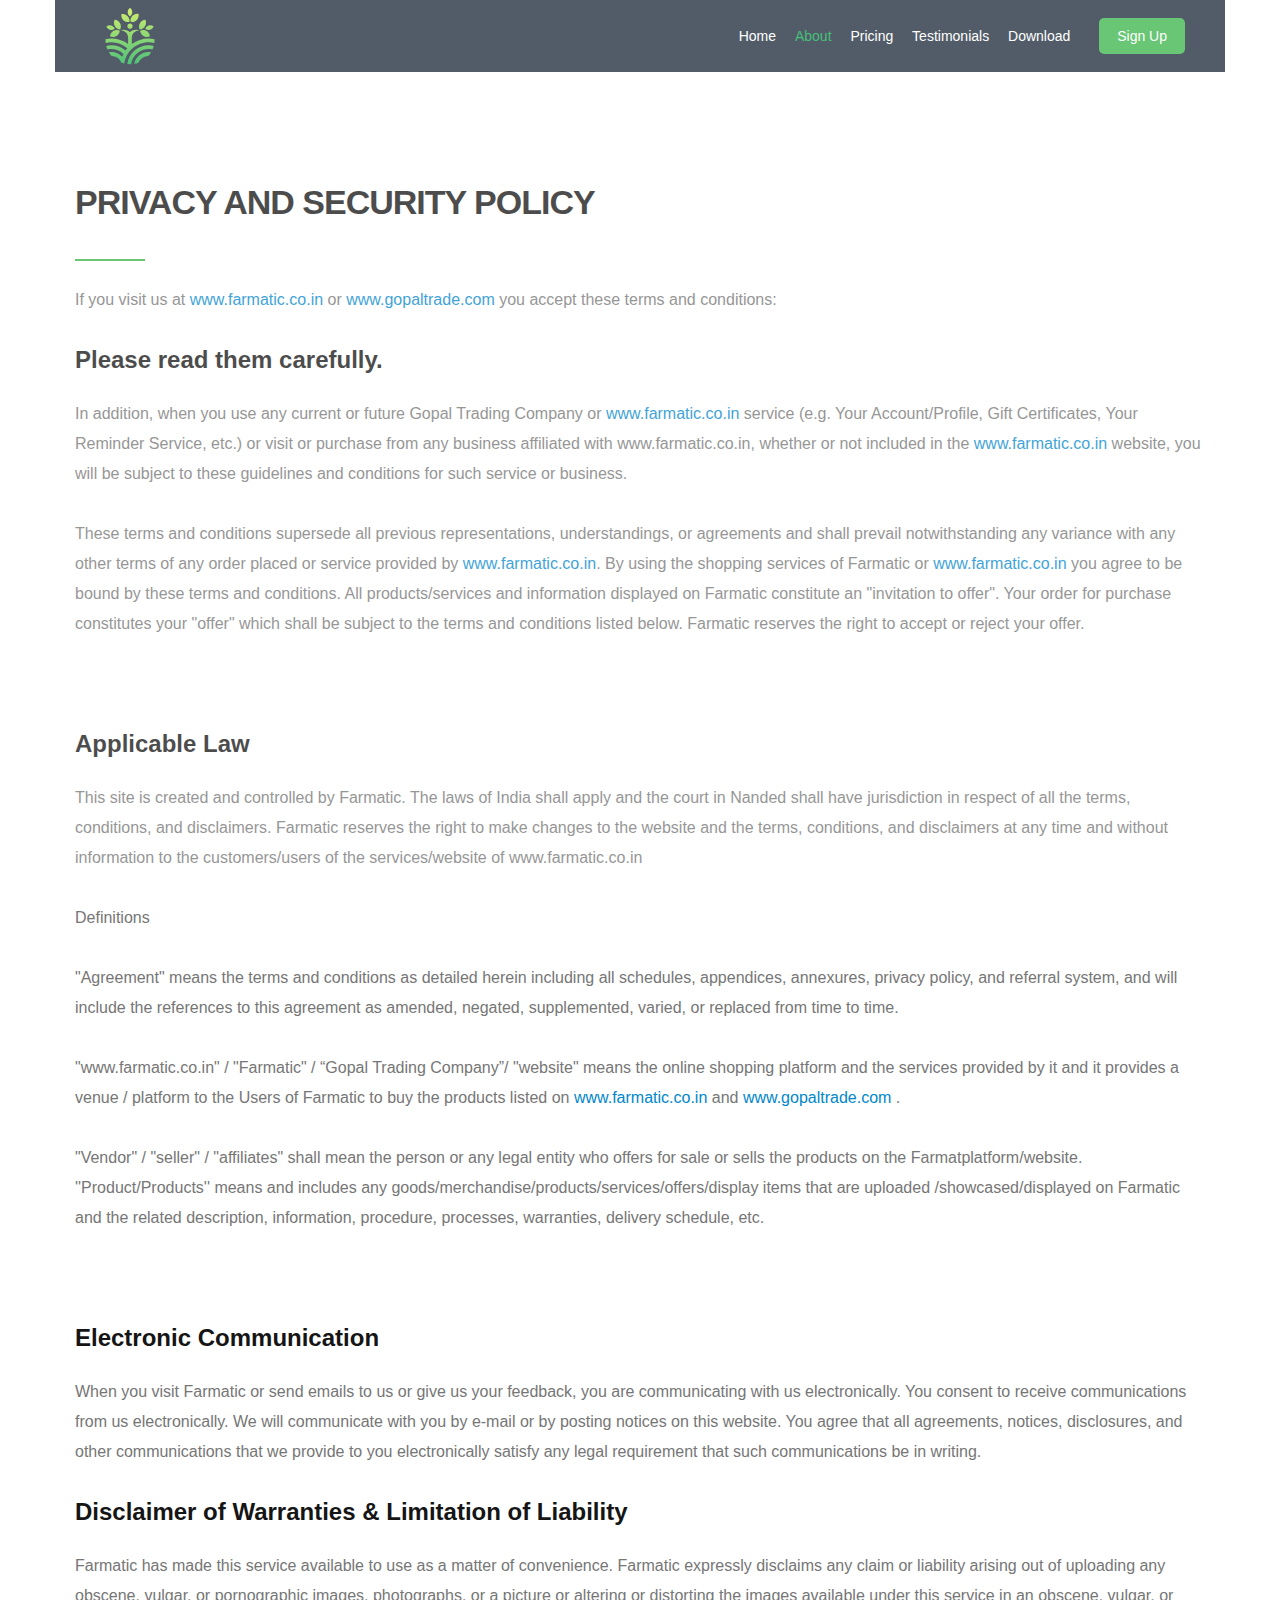
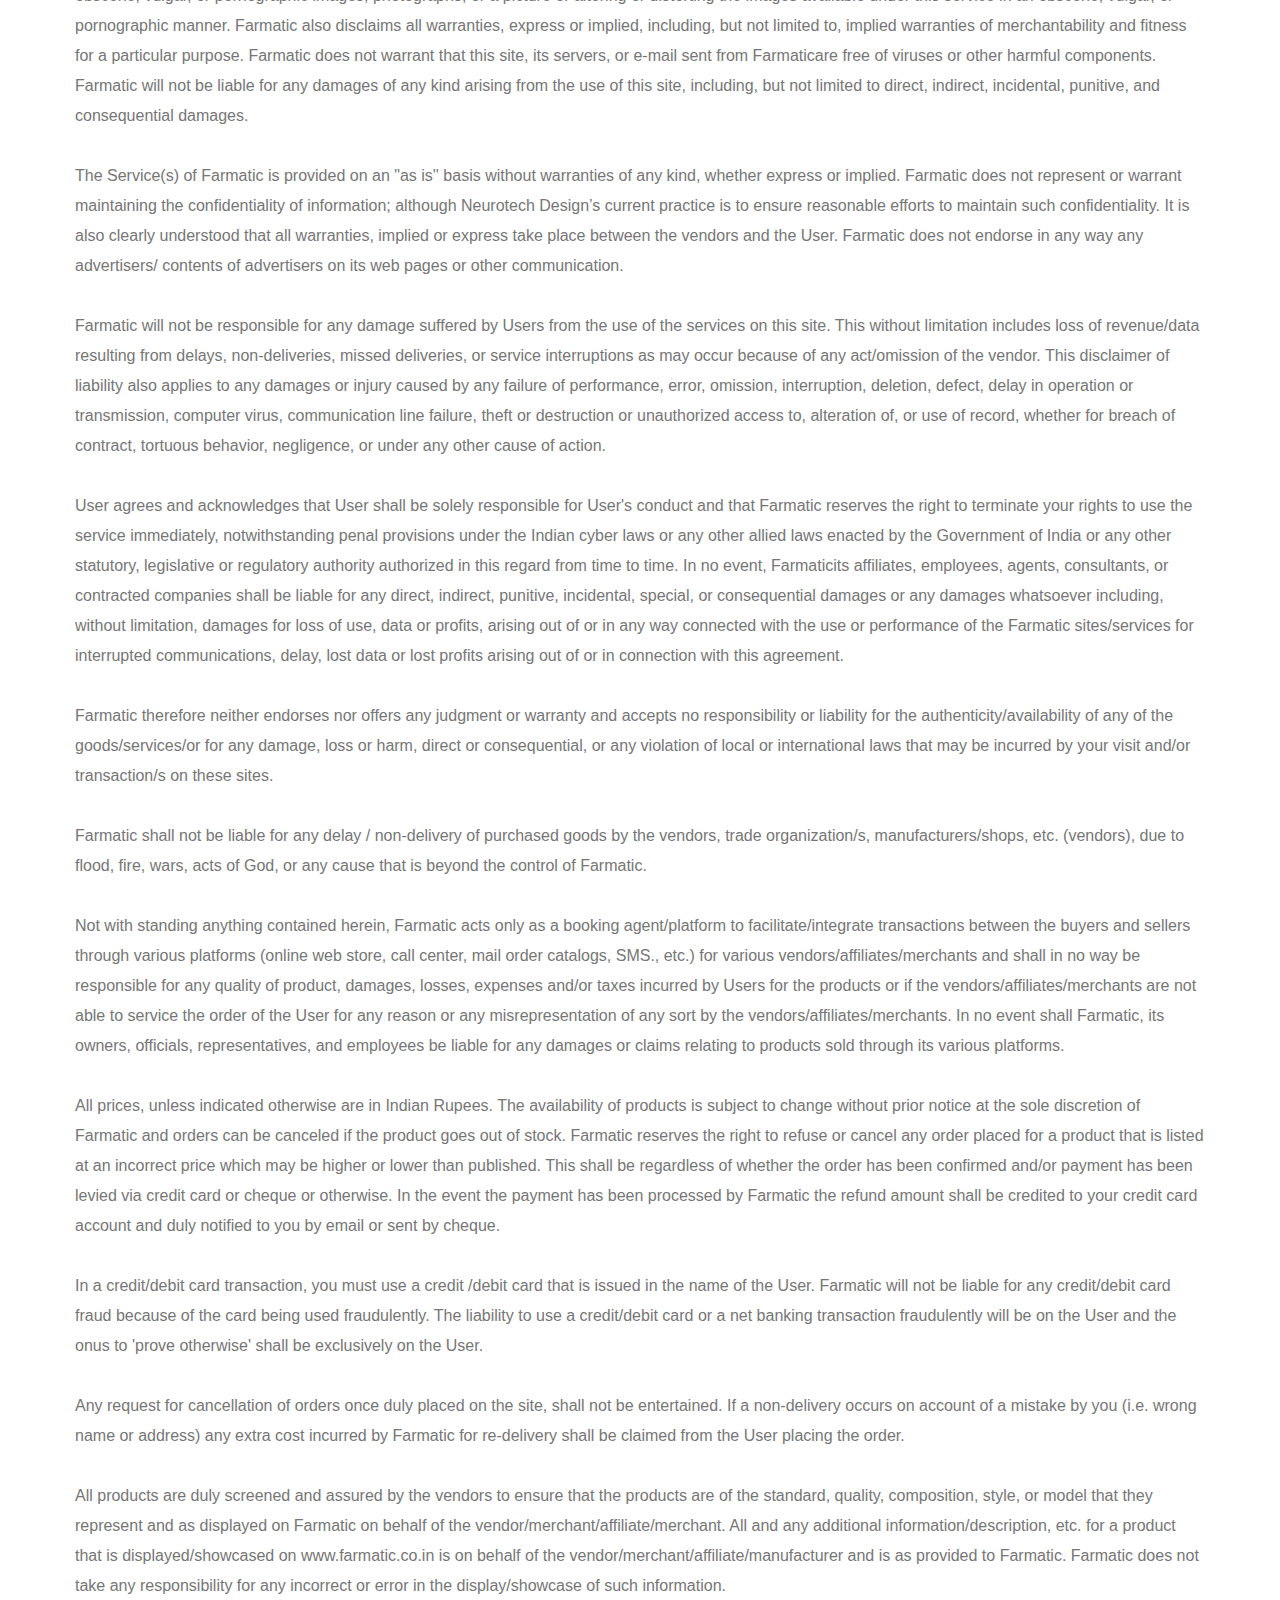
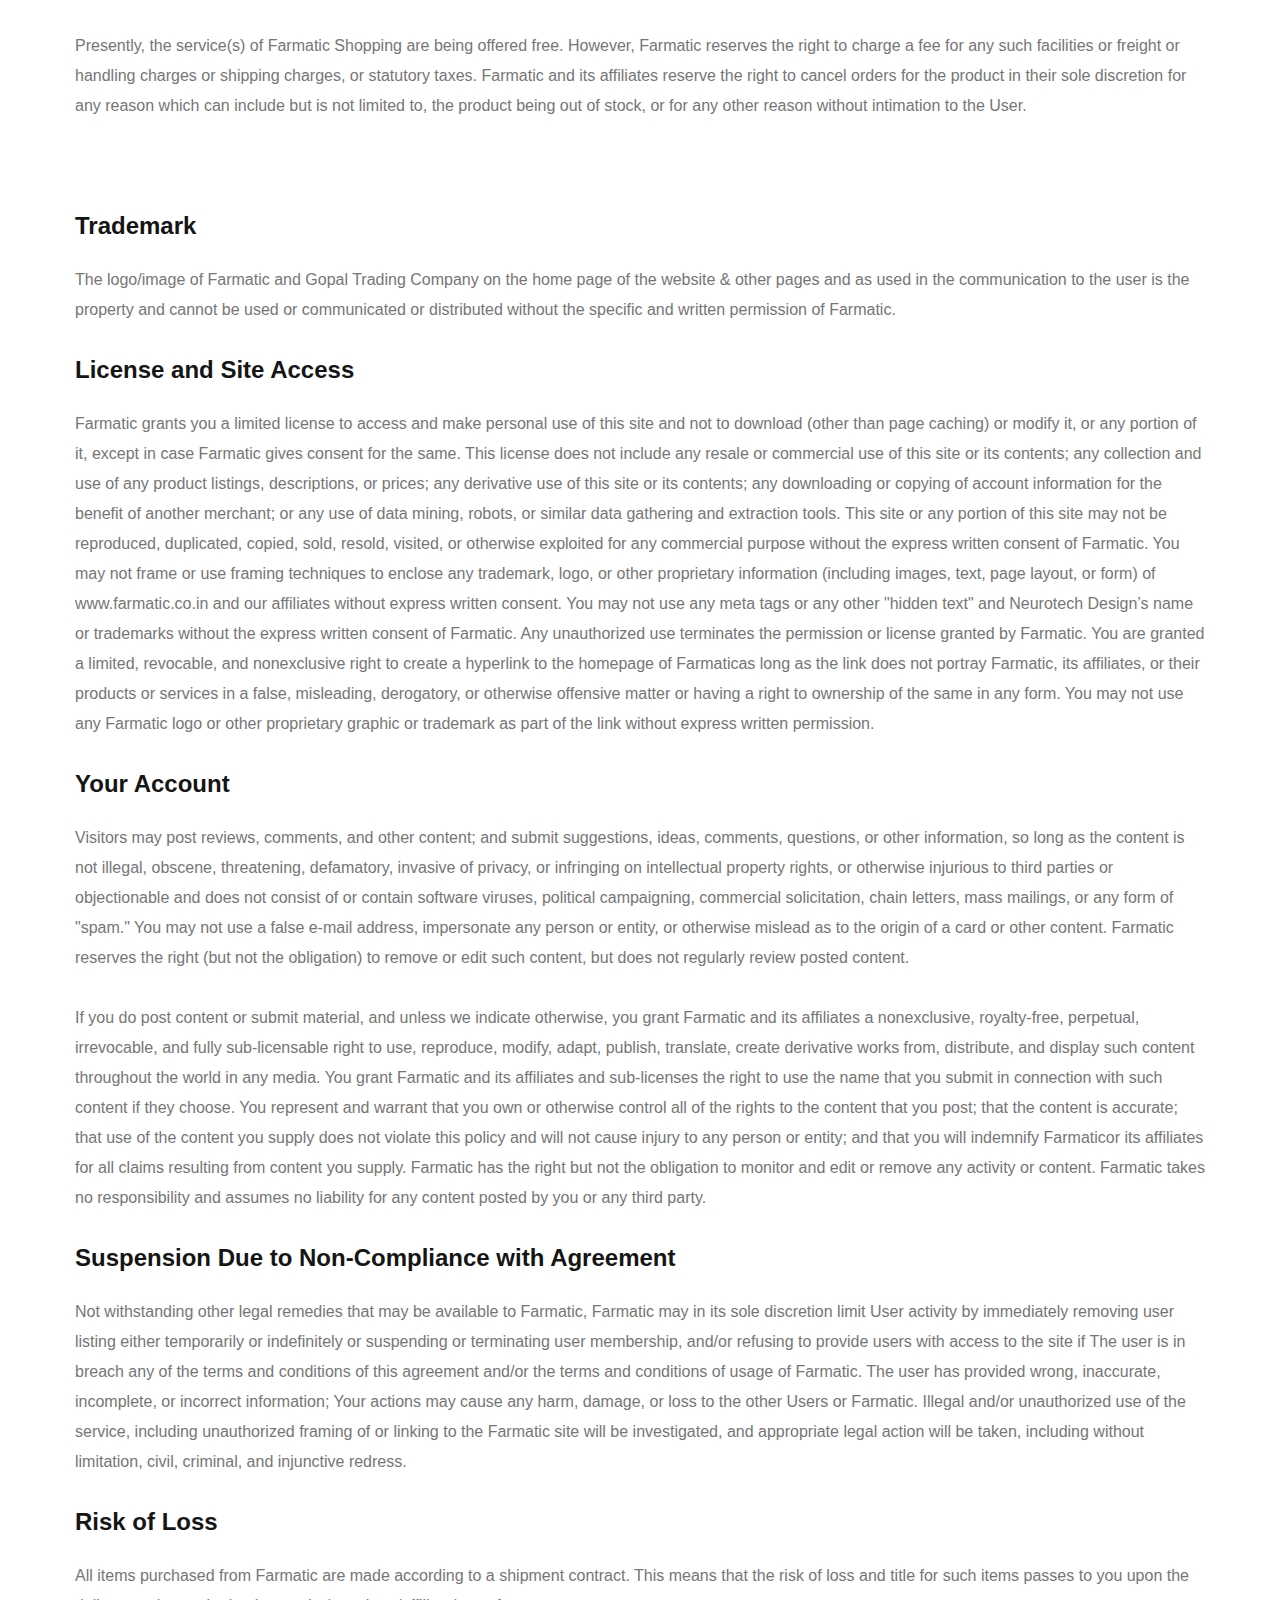
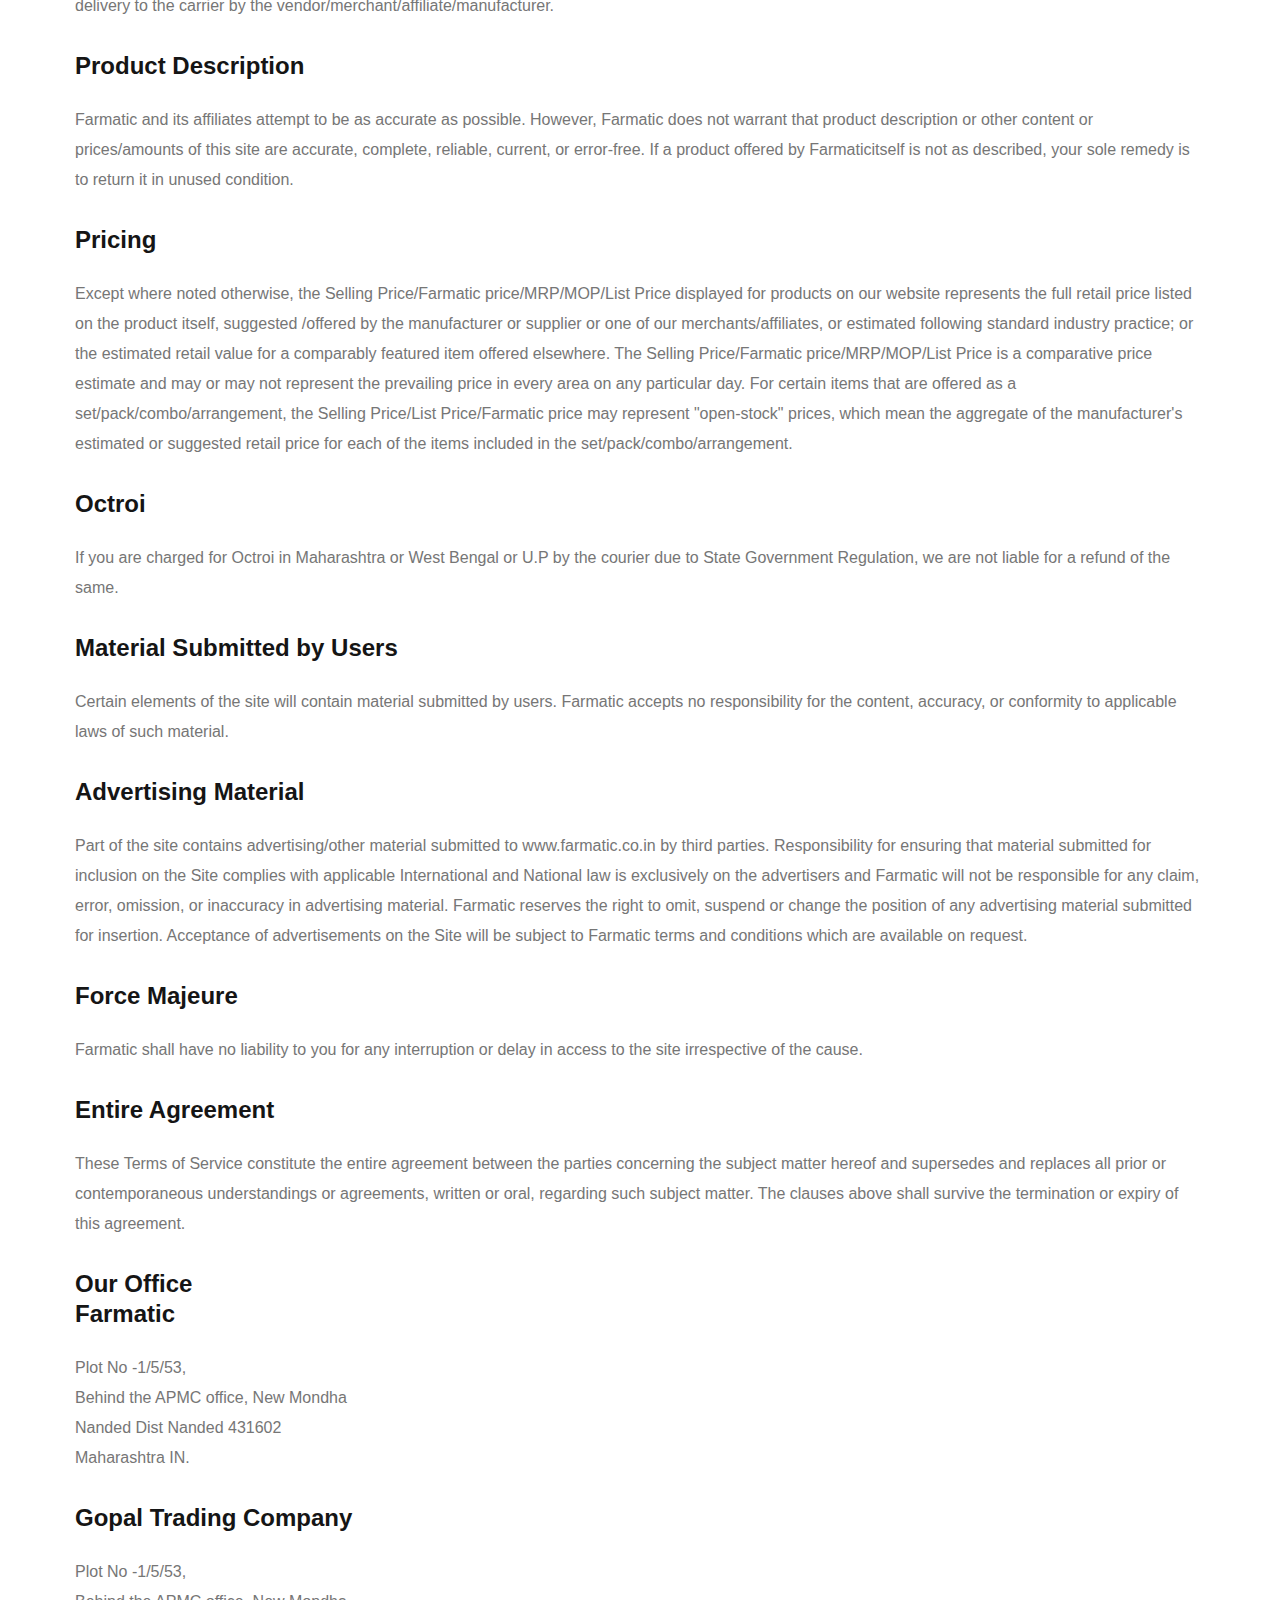
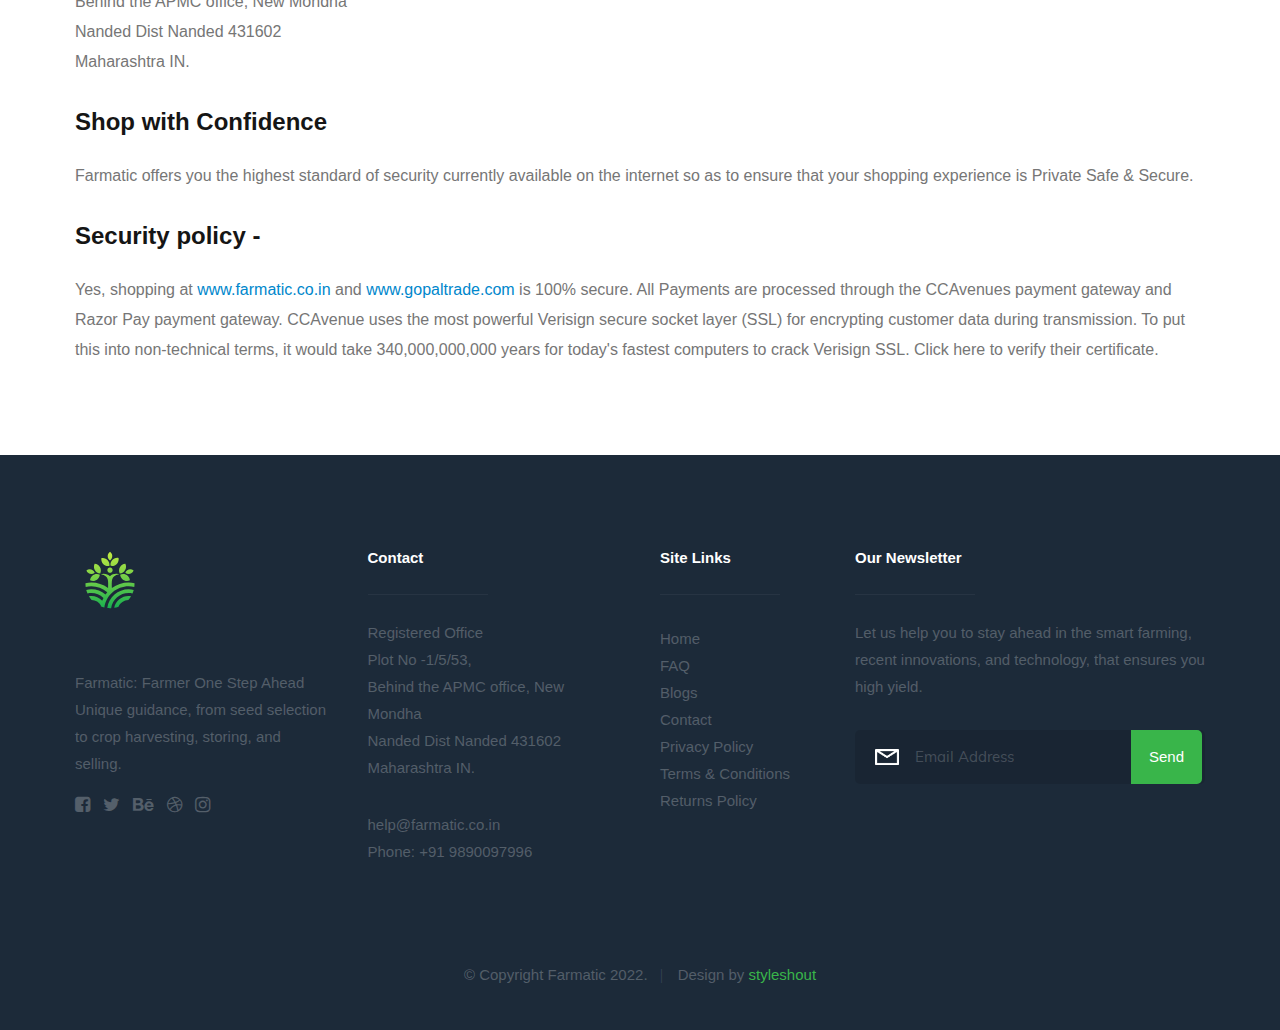
==== privacy-policy.html @ d96f237d "Add files via upload" ====
<!DOCTYPE html>
<!--[if lt IE 9 ]><html class="no-js oldie" lang="en"> <![endif]-->
<!--[if IE 9 ]><html class="no-js oldie ie9" lang="en"> <![endif]-->
<!--[if (gte IE 9)|!(IE)]><!-->
<html class="no-js" lang="en">
<!--<![endif]-->

<head>

    <!--- basic page needs
   ================================================== -->
    <meta charset="utf-8">
    <title>Farmatic</title>
    <meta name="description" content="">
    <meta name="author" content="">

    <!-- mobile specific metas
   ================================================== -->
    <meta name="viewport" content="width=device-width, initial-scale=1">

    <!-- CSS
   ================================================== -->
    <link rel="stylesheet" href="css/base.css">
    <link rel="stylesheet" href="css/vendor.css">
    <link rel="stylesheet" href="css/main.css">

    <!-- script
   ================================================== -->
    <script src="js/modernizr.js"></script>
    <script src="js/pace.min.js"></script>

    <!-- favicons
	================================================== -->
    <link rel="shortcut icon" href="favicon.ico" type="image/x-icon">
    <link rel="icon" href="favicon.ico" type="image/x-icon">

</head>

<body id="top">

    <!-- header 
   ================================================== -->
   <header id="header" class="row">   

   		<div class="header-logo">
	        <a href="index.html">Dazzle</a>
	    </div>

	   	<nav id="header-nav-wrap">
			<ul class="header-main-nav">
				<li class="current"><a class="smoothscroll"  href="#home" title="home">Home</a></li>
                <li><a class="smoothscroll"  href="#about" title="about">About</a></li>
				<li><a class="smoothscroll"  href="#pricing" title="pricing">Pricing</a></li>
				<li><a class="smoothscroll"  href="#testimonials" title="testimonials">Testimonials</a></li>
				<li><a class="smoothscroll"  href="#download" title="download">Download</a></li>	
			</ul>

            <a href="#" title="sign-up" class="button button-primary cta">Sign Up</a>
		</nav>

		<a class="header-menu-toggle" href="#"><span>Menu</span></a>    	
   	
   </header> <!-- /header -->

    <!-- Privacy Policy ================================================== -->

<section id="about">
    <div class="row">
            <div class="col-full">
                <h1 class="intro-header"  data-aos="fade-up">PRIVACY AND SECURITY POLICY</h1>

                <p> <!-- change font size here-->
                    If you visit us at <a href="www.farmatic.co.in">www.farmatic.co.in</a> or <a href="www.gopaltrade.com">www.gopaltrade.com</a> you accept these terms and conditions:
                </p>


                <h2 style="font-weight:bold;">Please read them carefully.</h2>
        <p>In addition, when you use any current or future Gopal Trading Company or <a href="www.farmatic.co.in">www.farmatic.co.in </a> service (e.g. Your Account/Profile, Gift Certificates, Your Reminder Service, etc.) or visit or purchase from any business affiliated with www.farmatic.co.in, whether or not included in the <a href="www.farmatic.co.in">www.farmatic.co.in</a> website, you will be subject to these guidelines and conditions for such service or business. <br><br>

            These terms and conditions supersede all previous representations, understandings, or agreements and shall prevail notwithstanding any variance with any other terms of any order placed or service provided by <a href="www.farmatic.co.in">www.farmatic.co.in</a>. By using the shopping services of Farmatic or <a href="www.farmatic.co.in">www.farmatic.co.in</a> you agree to be bound by these terms and conditions. All products/services and information displayed on Farmatic constitute an "invitation to offer". Your order for purchase constitutes your "offer" which shall be subject to the terms and conditions listed below. Farmatic reserves the right to accept or reject your offer.</p>
        <br><br>
        <h2 style="font-weight:bold;">Applicable Law
        </h2>
        <p>This site is created and controlled by Farmatic. The laws of India shall apply and the court in Nanded shall have jurisdiction in respect of all the terms, conditions, and disclaimers. Farmatic reserves the right to make changes to the website and the terms, conditions, and disclaimers at any time and without information to the customers/users of the services/website of www.farmatic.co.in <br><br>

            Definitions <br><br>

            "Agreement" means the terms and conditions as detailed herein including all schedules, appendices, annexures, privacy policy, and referral system, and will include the references to this agreement as amended, negated, supplemented, varied, or replaced from time to time.<br><br>

            "www.farmatic.co.in" / "Farmatic" / “Gopal Trading Company”/ "website" means the online shopping platform and the services provided by it and it provides a venue / platform to the Users of Farmatic to buy the products listed on <a href="www.farmatic.co.in">www.farmatic.co.in</a> and <a href="www.gopaltrade.com">www.gopaltrade.com</a> .<br><br>

            "Vendor" / "seller" / "affiliates" shall mean the person or any legal entity who offers for sale or sells the products on the Farmatplatform/website. ''Product/Products'' means and includes any goods/merchandise/products/services/offers/display items that are uploaded /showcased/displayed on Farmatic and the related description, information, procedure, processes, warranties, delivery schedule, etc.
        </p><br><br>
        <h2 style="font-weight:bold;">Electronic Communication 
        </h2>
        <p>When you visit Farmatic or send emails to us or give us your feedback, you are communicating with us electronically. You consent to receive communications from us electronically. We will communicate with you by e-mail or by posting notices on this website. You agree that all agreements, notices, disclosures, and other communications that we provide to you electronically satisfy any legal requirement that such communications be in writing.</p>
        <h2 style="font-weight:bold;">Disclaimer of Warranties &amp; Limitation of Liability
        </h2>
        <p>Farmatic has made this service available to use as a matter of convenience. Farmatic expressly disclaims any claim or liability arising out of uploading any obscene, vulgar, or pornographic images, photographs, or a picture or altering or distorting the images available under this service in an obscene, vulgar, or pornographic manner. Farmatic also disclaims all warranties, express or implied, including, but not limited to, implied warranties of merchantability and fitness for a particular purpose. Farmatic does not warrant that this site, its servers, or e-mail sent from Farmaticare free of viruses or other harmful components. Farmatic will not be liable for any damages of any kind arising from the use of this site, including, but not limited to direct, indirect, incidental, punitive, and consequential damages.<br><br>

            The Service(s) of Farmatic is provided on an "as is'' basis without warranties of any kind, whether express or implied. Farmatic does not represent or warrant maintaining the confidentiality of information; although Neurotech Design’s current practice is to ensure reasonable efforts to maintain such confidentiality. It is also clearly understood that all warranties, implied or express take place between the vendors and the User. Farmatic does not endorse in any way any advertisers/ contents of advertisers on its web pages or other communication.<br><br>

            Farmatic will not be responsible for any damage suffered by Users from the use of the services on this site. This without limitation includes loss of revenue/data resulting from delays, non-deliveries, missed deliveries, or service interruptions as may occur because of any act/omission of the vendor. This disclaimer of liability also applies to any damages or injury caused by any failure of performance, error, omission, interruption, deletion, defect, delay in operation or transmission, computer virus, communication line failure, theft or destruction or unauthorized access to, alteration of, or use of record, whether for breach of contract, tortuous behavior, negligence, or under any other cause of action.<br><br>

            User agrees and acknowledges that User shall be solely responsible for User's conduct and that Farmatic reserves the right to terminate your rights to use the service immediately, notwithstanding penal provisions under the Indian cyber laws or any other allied laws enacted by the Government of India or any other statutory, legislative or regulatory authority authorized in this regard from time to time. In no event, Farmaticits affiliates, employees, agents, consultants, or contracted companies shall be liable for any direct, indirect, punitive, incidental, special, or consequential damages or any damages whatsoever including, without limitation, damages for loss of use, data or profits, arising out of or in any way connected with the use or performance of the Farmatic sites/services for interrupted communications, delay, lost data or lost profits arising out of or in connection with this agreement.<br><br>

            Farmatic therefore neither endorses nor offers any judgment or warranty and accepts no responsibility or liability for the authenticity/availability of any of the goods/services/or for any damage, loss or harm, direct or consequential, or any violation of local or international laws that may be incurred by your visit and/or transaction/s on these sites.<br><br>

            Farmatic shall not be liable for any delay / non-delivery of purchased goods by the vendors, trade organization/s, manufacturers/shops, etc. (vendors), due to flood, fire, wars, acts of God, or any cause that is beyond the control of Farmatic.<br><br>

            Not with standing anything contained herein, Farmatic acts only as a booking agent/platform to facilitate/integrate transactions between the buyers and sellers through various platforms (online web store, call center, mail order catalogs, SMS., etc.) for various vendors/affiliates/merchants and shall in no way be responsible for any quality of product, damages, losses, expenses and/or taxes incurred by Users for the products or if the vendors/affiliates/merchants are not able to service the order of the User for any reason or any misrepresentation of any sort by the vendors/affiliates/merchants. In no event shall Farmatic, its owners, officials, representatives, and employees be liable for any damages or claims relating to products sold through its various platforms.<br><br>

            All prices, unless indicated otherwise are in Indian Rupees. The availability of products is subject to change without prior notice at the sole discretion of Farmatic and orders can be canceled if the product goes out of stock. Farmatic reserves the right to refuse or cancel any order placed for a product that is listed at an incorrect price which may be higher or lower than published. This shall be regardless of whether the order has been confirmed and/or payment has been levied via credit card or cheque or otherwise. In the event the payment has been processed by Farmatic the refund amount shall be credited to your credit card account and duly notified to you by email or sent by cheque.<br><br>

            In a credit/debit card transaction, you must use a credit /debit card that is issued in the name of the User. Farmatic will not be liable for any credit/debit card fraud because of the card being used fraudulently. The liability to use a credit/debit card or a net banking transaction fraudulently will be on the User and the onus to 'prove otherwise' shall be exclusively on the User.<br><br>

            Any request for cancellation of orders once duly placed on the site, shall not be entertained. If a non-delivery occurs on account of a mistake by you (i.e. wrong name or address) any extra cost incurred by Farmatic for re-delivery shall be claimed from the User placing the order.
            <br><br>

            All products are duly screened and assured by the vendors to ensure that the products are of the standard, quality, composition, style, or model that they represent and as displayed on Farmatic on behalf of the vendor/merchant/affiliate/merchant. All and any additional information/description, etc. for a product that is displayed/showcased on www.farmatic.co.in is on behalf of the vendor/merchant/affiliate/manufacturer and is as provided to Farmatic. Farmatic does not take any responsibility for any incorrect or error in the display/showcase of such information.<br><br>

            Presently, the service(s) of Farmatic Shopping are being offered free. However, Farmatic reserves the right to charge a fee for any such facilities or freight or handling charges or shipping charges, or statutory taxes. Farmatic and its affiliates reserve the right to cancel orders for the product in their sole discretion for any reason which can include but is not limited to, the product being out of stock, or for any other reason without intimation to the User.
        </p><br><br>
        <h2 style="font-weight:bold;">Trademark
        </h2>
        <p>The logo/image of Farmatic and Gopal Trading Company on the home page of the website & other pages and as used in the communication to the user is the property and cannot be used or communicated or distributed without the specific and written permission of Farmatic.</p>
        <h2 style="font-weight:bold;">License and Site Access
        </h2>
        <p>Farmatic grants you a limited license to access and make personal use of this site and not to download (other than page caching) or modify it, or any portion of it, except in case Farmatic gives consent for the same. This license does not include any resale or commercial use of this site or its contents; any collection and use of any product listings, descriptions, or prices; any derivative use of this site or its contents; any downloading or copying of account information for the benefit of another merchant; or any use of data mining, robots, or similar data gathering and extraction tools. This site or any portion of this site may not be reproduced, duplicated, copied, sold, resold, visited, or otherwise exploited for any commercial purpose without the express written consent of Farmatic. You may not frame or use framing techniques to enclose any trademark, logo, or other proprietary information (including images, text, page layout, or form) of www.farmatic.co.in and our affiliates without express written consent. You may not use any meta tags or any other "hidden text" and Neurotech Design’s name or trademarks without the express written consent of Farmatic. Any unauthorized use terminates the permission or license granted by Farmatic. You are granted a limited, revocable, and nonexclusive right to create a hyperlink to the homepage of Farmaticas long as the link does not portray Farmatic, its affiliates, or their products or services in a false, misleading, derogatory, or otherwise offensive matter or having a right to ownership of the same in any form. You may not use any Farmatic logo or other proprietary graphic or trademark as part of the link without express written permission.</p>
        <h2 style="font-weight:bold;">Your Account
        </h2>
        <p>Visitors may post reviews, comments, and other content; and submit suggestions, ideas, comments, questions, or other information, so long as the content is not illegal, obscene, threatening, defamatory, invasive of privacy, or infringing on intellectual property rights, or otherwise injurious to third parties or objectionable and does not consist of or contain software viruses, political campaigning, commercial solicitation, chain letters, mass mailings, or any form of "spam." You may not use a false e-mail address, impersonate any person or entity, or otherwise mislead as to the origin of a card or other content. Farmatic reserves the right (but not the obligation) to remove or edit such content, but does not regularly review posted content.<br><br>

            If you do post content or submit material, and unless we indicate otherwise, you grant  Farmatic and its affiliates a nonexclusive, royalty-free, perpetual, irrevocable, and fully sub-licensable right to use, reproduce, modify, adapt, publish, translate, create derivative works from, distribute, and display such content throughout the world in any media. You grant Farmatic and its affiliates and sub-licenses the right to use the name that you submit in connection with such content if they choose. You represent and warrant that you own or otherwise control all of the rights to the content that you post; that the content is accurate; that use of the content you supply does not violate this policy and will not cause injury to any person or entity; and that you will indemnify Farmaticor its affiliates for all claims resulting from content you supply. Farmatic has the right but not the obligation to monitor and edit or remove any activity or content. Farmatic takes no responsibility and assumes no liability for any content posted by you or any third party.
        </p>
        <h2 style="font-weight:bold;">Suspension Due to Non-Compliance with Agreement
        </h2>
        <p>Not withstanding other legal remedies that may be available to Farmatic, Farmatic may in its sole discretion limit User activity by immediately removing user listing either temporarily or indefinitely or suspending or terminating user membership, and/or refusing to provide users with access to the site if The user is in breach any of the terms and conditions of this agreement and/or the terms and conditions of usage of Farmatic. The user has provided wrong, inaccurate, incomplete, or incorrect information; Your actions may cause any harm, damage, or loss to the other Users or Farmatic. Illegal and/or unauthorized use of the service, including unauthorized framing of or linking to the Farmatic site will be investigated, and appropriate legal action will be taken, including without limitation, civil, criminal, and injunctive redress.</p>

        <h2 style="font-weight:bold;">Risk of Loss
        </h2>
        <p>All items purchased from Farmatic are made according to a shipment contract. This means that the risk of loss and title for such items passes to you upon the delivery to the carrier by the vendor/merchant/affiliate/manufacturer.</p>
        <h2 style="font-weight:bold;">Product Description
        </h2>
        <p>Farmatic and its affiliates attempt to be as accurate as possible. However, Farmatic does not warrant that product description or other content or prices/amounts of this site are accurate, complete, reliable, current, or error-free. If a product offered by Farmaticitself is not as described, your sole remedy is to return it in unused condition.</p>
        <h2 style="font-weight:bold;">Pricing
        </h2>
        <p>Except where noted otherwise, the Selling Price/Farmatic price/MRP/MOP/List Price displayed for products on our website represents the full retail price listed on the product itself, suggested /offered by the manufacturer or supplier or one of our merchants/affiliates, or estimated following standard industry practice; or the estimated retail value for a comparably featured item offered elsewhere. The Selling Price/Farmatic price/MRP/MOP/List Price is a comparative price estimate and may or may not represent the prevailing price in every area on any particular day. For certain items that are offered as a set/pack/combo/arrangement, the Selling Price/List Price/Farmatic price may represent "open-stock" prices, which mean the aggregate of the manufacturer's estimated or suggested retail price for each of the items included in the set/pack/combo/arrangement.</p>
        <h2 style="font-weight:bold;">Octroi
        </h2>
        <p>If you are charged for Octroi in Maharashtra or West Bengal or U.P by the courier due to State Government Regulation, we are not liable for a refund of the same.

        </p>
        <h2 style="font-weight:bold;">Material Submitted by Users

        </h2>
        <p>Certain elements of the site will contain material submitted by users. Farmatic accepts no responsibility for the content, accuracy, or conformity to applicable laws of such material.

        </p>
        <h2 style="font-weight:bold;">Advertising Material

        </h2>
        <p>Part of the site contains advertising/other material submitted to www.farmatic.co.in by third parties. Responsibility for ensuring that material submitted for inclusion on the Site complies with applicable International and National law is exclusively on the advertisers and Farmatic will not be responsible for any claim, error, omission, or inaccuracy in advertising material. Farmatic reserves the right to omit, suspend or change the position of any advertising material submitted for insertion. Acceptance of advertisements on the Site will be subject to Farmatic terms and conditions which are available on request.</p>
        <h2 style="font-weight:bold;">Force Majeure
        </h2>
        <p>Farmatic shall have no liability to you for any interruption or delay in access to the site irrespective of the cause.

        </p>
        <h2 style="font-weight:bold;">Entire Agreement

        </h2>
        <p>These Terms of Service constitute the entire agreement between the parties concerning the subject matter hereof and supersedes and replaces all prior or contemporaneous understandings or agreements, written or oral, regarding such subject matter. The clauses above shall survive the termination or expiry of this agreement.

        </p>
        <h2 style="font-weight:bold;">Our Office<br>
            Farmatic</h2>
           <p> Plot No -1/5/53,<br>
            Behind the APMC office, New Mondha <br>
            Nanded Dist Nanded 431602<br>
            Maharashtra IN.<br>
            
</p>
<h2 style="font-weight:bold;">
            Gopal Trading Company</h2>
           <p> Plot No -1/5/53,<br>
            Behind the APMC office, New Mondha <br>
            Nanded Dist Nanded 431602<br>
            Maharashtra IN.<br>
            
</p>
        
        <h2 style="font-weight:bold;">Shop with Confidence </h2>
        <p> Farmatic offers you the highest standard of security currently available on the internet so as to
            ensure that your shopping experience is Private Safe &amp; Secure.</p>
        <h2 style="font-weight:bold;">Security policy -</h2>
        <p>Yes, shopping at <a href="www.farmatic.co.in">www.farmatic.co.in</a> and <a href="www.gopaltrade.com">www.gopaltrade.com</a> is 100% secure. All Payments are processed through the CCAvenues payment gateway and Razor Pay payment gateway.  CCAvenue uses the most powerful Verisign secure socket layer (SSL) for encrypting customer data during transmission. To put this into non-technical terms, it would take 340,000,000,000 years for today's fastest computers to crack Verisign SSL. Click here to verify their certificate.
        </p>

<br><br>
            </div>
        </div>
    </section>
   




    <!-- footer
    ================================================== -->
    <footer>

        <div class="footer-main">
            <div class="row">  

                <div class="col-three md-1-3 tab-full footer-info">            

                    <div class="footer-logo"></div>

                    <p>
                    Farmatic: Farmer One Step Ahead Unique guidance, from seed selection to crop harvesting, storing, and selling.

                    </p>

                    <ul class="footer-social-list">
                        <li>
                            <a href="#"><i class="fa fa-facebook-square"></i></a>
                        </li>
                        <li>
                            <a href="#"><i class="fa fa-twitter"></i></a>
                        </li>
                        <li>
                            <a href="#"><i class="fa fa-behance"></i></a>
                        </li>
                        <li>
                            <a href="#"><i class="fa fa-dribbble"></i></a>
                        </li>
                        <li>
                            <a href="#"><i class="fa fa-instagram"></i></a>
                        </li>
                    </ul>
                    
                    
                </div> <!-- end footer-info -->

                <div class="col-three md-1-3 tab-1-2 mob-full footer-contact">

                    <h4>Contact</h4>

                    <p>
                    Registered Office<br>
                    Plot No -1/5/53,<br>
                    Behind the APMC office, New Mondha <br>
                    Nanded Dist Nanded 431602<br>
                    Maharashtra IN.         
                    </p>

                    <p>
                    help@farmatic.co.in  <br>
                    Phone: +91 9890097996 <br>
                    </p>                    

                </div> <!-- end footer-contact -->  

                <div class="col-two md-1-3 tab-1-2 mob-full footer-site-links">

                    <h4>Site Links</h4>
                    <p>
                    
                    </p> 
                      

                    <ul class="list-links">
                        <li><a href="#">Home</a></li>
                        <li><a href="#">FAQ</a></li>
                        <li><a href="#">Blogs</a></li>
                        <li><a href="#">Contact</a></li>
                        <li><a href="privacy-policy.php">Privacy Policy</a></li>
                        <li><a href="shipping-tracking.php">Terms & Conditions</a></li>
                        <li><a href="terms-and-condition.php">Returns Policy</a></li>
                    </ul>               
                            
                </div> <!-- end footer-site-links --> 

                <div class="col-four md-1-2 tab-full footer-subscribe">

                    <h4>Our Newsletter</h4>

                    <p>Let us help you to stay ahead in the smart farming, recent innovations, and technology, that ensures you high yield.</p>

                    <div class="subscribe-form">
                
                        <form id="mc-form" class="group" novalidate="true">

                            <input type="email" value="" name="EMAIL" class="email" id="mc-email" placeholder="Email Address" required=""> 
                
                            <input type="submit" name="subscribe" value="Send">
                
                            <label for="mc-email" class="subscribe-message"></label>
                
                        </form>

                    </div>              
                            
                </div> <!-- end footer-subscribe -->         

            </div> <!-- /row -->
        </div> <!-- end footer-main -->


      <div class="footer-bottom">

        <div class="row">

            <div class="col-twelve">
                <div class="copyright">
                    <span>© Copyright Farmatic 2022.</span> 
                    <span>Design by <a href="http://www.styleshout.com/">styleshout</a></span>                  
                 </div>

                 <div id="go-top">
                    <a class="smoothscroll" title="Back to Top" href="#top"><i class="icon-arrow-up"></i></a>
                 </div>         
            </div>

        </div> <!-- end footer-bottom -->       

      </div>

    </footer>

    <div id="preloader"> 
        <div id="loader"></div>
    </div>  


    <!-- Java Script
    ================================================== -->
    <script src="js/jquery-2.1.3.min.js"></script>
    <script src="js/plugins.js"></script>
    <script src="js/main.js"></script>

</body>

</html>
---- css/base.css ----
/* =================================================================== 
 *
 *  Dazzle v1.0 Base Stylesheet
 *  04-27-2017
 *  ------------------------------------------------------------------
 *
 *  TOC:
 *  01. reset 
 *  02. basic/base setup styles
 *  03. grid
 *  04. block grids
 *  05. MISC
 *
 * =================================================================== */


/* ===================================================================
 *  01. reset  
 *  normalize.css v5.0.0 | MIT License | 
 *  github.com/necolas/normalize.css
 *
 * ------------------------------------------------------------------- */

html {
  font-family: sans-serif;
  line-height: 1.15;
  -ms-text-size-adjust: 100%;
  -webkit-text-size-adjust: 100%;
}

body {
  margin: 0;
}

article,
aside,
footer,
header,
nav,
section {
  display: block;
}

h1 {
  font-size: 2em;
  margin: 0.67em 0;
}

figcaption,
figure,
main {
  display: block;
}

figure {
  margin: 1em 40px;
}

hr {
  box-sizing: content-box;
  height: 0;
  overflow: visible;
}

pre {
  font-family: monospace, monospace;
  font-size: 1em;
}

a {
  background-color: transparent;
  -webkit-text-decoration-skip: objects;
}

a:active,
a:hover {
  outline-width: 0;
}

abbr[title] {
  border-bottom: none;
  text-decoration: underline;
  text-decoration: underline dotted;
}

b,
strong {
  font-weight: inherit;
}

b,
strong {
  font-weight: bolder;
}

code,
kbd,
samp {
  font-family: monospace, monospace;
  font-size: 1em;
}

dfn {
  font-style: italic;
}

mark {
  background-color: #ff0;
  color: #000;
}

small {
  font-size: 80%;
}

sub,
sup {
  font-size: 75%;
  line-height: 0;
  position: relative;
  vertical-align: baseline;
}

sub {
  bottom: -0.25em;
}

sup {
  top: -0.5em;
}

audio,
video {
  display: inline-block;
}

audio:not([controls]) {
  display: none;
  height: 0;
}

img {
  border-style: none;
}

svg:not(:root) {
  overflow: hidden;
}

button,
input,
optgroup,
select,
textarea {
  font-family: sans-serif;
  font-size: 100%;
  line-height: 1.15;
  margin: 0;
}

button,
input {
  overflow: visible;
}

button,
select {
  text-transform: none;
}

button,
html [type="button"],
[type="reset"],
[type="submit"] {
  -webkit-appearance: button;
}

button::-moz-focus-inner,
[type="button"]::-moz-focus-inner,
[type="reset"]::-moz-focus-inner,
[type="submit"]::-moz-focus-inner {
  border-style: none;
  padding: 0;
}

button:-moz-focusring,
[type="button"]:-moz-focusring,
[type="reset"]:-moz-focusring,
[type="submit"]:-moz-focusring {
  outline: 1px dotted ButtonText;
}

fieldset {
  border: 1px solid #c0c0c0;
  margin: 0 2px;
  padding: 0.35em 0.625em 0.75em;
}

legend {
  box-sizing: border-box;
  color: inherit;
  display: table;
  max-width: 100%;
  padding: 0;
  white-space: normal;
}

progress {
  display: inline-block;
  vertical-align: baseline;
}

textarea {
  overflow: auto;
}

[type="checkbox"],
[type="radio"] {
  box-sizing: border-box;
  padding: 0;
}

[type="number"]::-webkit-inner-spin-button,
[type="number"]::-webkit-outer-spin-button {
  height: auto;
}

[type="search"] {
  -webkit-appearance: textfield;
  outline-offset: -2px;
}

[type="search"]::-webkit-search-cancel-button,
[type="search"]::-webkit-search-decoration {
  -webkit-appearance: none;
}

::-webkit-file-upload-button {
  -webkit-appearance: button;
  font: inherit;
}

details,
menu {
  display: block;
}

summary {
  display: list-item;
}

canvas {
  display: inline-block;
}

template {
  display: none;
}

[hidden] {
  display: none;
}


/* ===================================================================
 *  02. basic/base setup styles - (_basic.scss)
 *
 * ------------------------------------------------------------------- */

html {
  font-size: 62.5%;
  box-sizing: border-box;
}

*,
*::before,
*::after {
  box-sizing: inherit;
}

body {
  font-weight: normal;
  line-height: 1;
  text-rendering: optimizeLegibility;
  word-wrap: break-word;
  -webkit-overflow-scrolling: touch;
  -webkit-text-size-adjust: none;
}

body,
input,
button {
  -moz-osx-font-smoothing: grayscale;
  -webkit-font-smoothing: antialiased;
}


/* ------------------------------------------------------------------- 
 * Media - (_basic.scss)
 * ------------------------------------------------------------------- */

img,
video {
  max-width: 100%;
  height: auto;
}


/* ------------------------------------------------------------------- 
 * Typography resets - (_basic.scss)
 * ------------------------------------------------------------------- */

div, dl, dt, dd, ul, ol, li, h1, h2, h3, h4, h5, h6, pre, form, p, blockquote, th, td {
  margin: 0;
  padding: 0;
}

h1, h2, h3, h4, h5, h6 {
  -webkit-font-variant-ligatures: common-ligatures;
  -moz-font-variant-ligatures: common-ligatures;
  font-variant-ligatures: common-ligatures;
  text-rendering: optimizeLegibility;
}

em,
i {
  font-style: italic;
  line-height: inherit;
}

strong,
b {
  font-weight: bold;
  line-height: inherit;
}

small {
  font-size: 60%;
  line-height: inherit;
}

ol,
ul {
  list-style: none;
}

li {
  display: block;
}


/* ------------------------------------------------------------------- 
 * links - (_basic.scss)
 * ------------------------------------------------------------------- */

a {
  text-decoration: none;
  line-height: inherit;
}

a img {
  border: none;
}


/* ------------------------------------------------------------------- 
 * inputs - (_basic.scss)
 * ------------------------------------------------------------------- */

fieldset {
  margin: 0;
  padding: 0;
}

input[type="email"],
input[type="number"],
input[type="search"],
input[type="text"],
input[type="tel"],
input[type="url"],
input[type="password"],
textarea {
  -webkit-appearance: none;
  -moz-appearance: none;
  -ms-appearance: none;
  -o-appearance: none;
  appearance: none;
}


/* ===================================================================
 *  03. grid - (_grid.scss)
 *
 * ------------------------------------------------------------------- */

.row {
  width: 94%;
  max-width: 1170px;
  margin: 0 auto;
}

.row:after {
  content: "";
  display: table;
  clear: both;
}

.row .row {
  width: auto;
  max-width: none;
  margin-left: -20px;
  margin-right: -20px;
}

[class*="col-"],
.bgrid {
  float: left;
}

[class*="col-"]+[class*="col-"].end {
  float: right;
}

[class*="col-"] {
  padding: 0 20px;
}

.col-one {
  width: 8.33333%;
}

.col-two,
.col-1-6 {
  width: 16.66667%;
}

.col-three,
.col-1-4 {
  width: 25%;
}

.col-four,
.col-1-3 {
  width: 33.33333%;
}

.col-five {
  width: 41.66667%;
}

.col-six,
.col-1-2 {
  width: 50%;
}

.col-seven {
  width: 58.33333%;
}

.col-eight,
.col-2-3 {
  width: 66.66667%;
}

.col-nine,
.col-3-4 {
  width: 75%;
}

.col-ten,
.col-5-6 {
  width: 83.33333%;
}

.col-eleven {
  width: 91.66667%;
}

.col-twelve,
.col-full {
  width: 100%;
}


/* ------------------------------------------------------------------- 
 * medium size devices - (_grid.scss)
 * ------------------------------------------------------------------- */

@media only screen and (max-width: 1024px) {
  .row .row {
    margin-left: -18px;
    margin-right: -18px;
  }
  [class*="col-"] {
    padding: 0 18px;
  }
  .md-two,
  .md-1-6 {
    width: 16.66667%;
  }
  .md-one {
    width: 8.33333%;
  }
  .md-three,
  .md-1-4 {
    width: 25%;
  }
  .md-four,
  .md-1-3 {
    width: 33.33333%;
  }
  .md-five {
    width: 41.66667%;
  }
  .md-six,
  .md-1-2 {
    width: 50%;
  }
  .md-seven {
    width: 58.33333%;
  }
  .md-eight,
  .md-2-3 {
    width: 66.66667%;
  }
  .md-nine,
  .md-3-4 {
    width: 75%;
  }
  .md-ten,
  .md-5-6 {
    width: 83.33333%;
  }
  .md-eleven {
    width: 91.66667%;
  }
  .md-twelve,
  .md-full {
    width: 100%;
  }
}


/* ------------------------------------------------------------------- 
 * tablets - (_grid.scss)
 * ------------------------------------------------------------------- */

@media only screen and (max-width: 768px) {
  .row {
    width: auto;
    padding-left: 30px;
    padding-right: 30px;
  }
  .row .row {
    padding-left: 0;
    padding-right: 0;
    margin-left: -15px;
    margin-right: -15px;
  }
  [class*="col-"] {
    padding: 0 15px;
  }
  .tab-1-4 {
    width: 25%;
  }
  .tab-1-3 {
    width: 33.33333%;
  }
  .tab-1-2 {
    width: 50%;
  }
  .tab-2-3 {
    width: 66.66667%;
  }
  .tab-3-4 {
    width: 75%;
  }
  .tab-full {
    width: 100%;
  }
}


/* ------------------------------------------------------------------- 
 *  mobile devices - (_grid.scss)
 * ------------------------------------------------------------------- */

@media only screen and (max-width: 600px) {
  .row {
    padding-left: 25px;
    padding-right: 25px;
  }
  .row .row {
    margin-left: -10px;
    margin-right: -10px;
  }
  [class*="col-"] {
    padding: 0 10px;
  }
  .mob-1-4 {
    width: 25%;
  }
  .mob-1-3 {
    width: 33.33333%;
  }
  .mob-1-2 {
    width: 50%;
  }
  .mob-2-3 {
    width: 66.66667%;
  }
  .mob-3-4 {
    width: 75%;
  }
  .mob-full {
    width: 100%;
  }
}


/* ------------------------------------------------------------------- 
 * small mobile devices - (_grid.scss)
 * ------------------------------------------------------------------- */

@media only screen and (max-width: 400px) {
  .row .row {
    padding-left: 0;
    padding-right: 0;
    margin-left: 0;
    margin-right: 0;
  }
  [class*="col-"] {
    width: 100% !important;
    float: none !important;
    clear: both !important;
    margin-left: 0;
    margin-right: 0;
    padding: 0;
  }
  [class*="col-"]+[class*="col-"].end {
    float: none;
  }
}


/* ===================================================================
 *  04. block grids - (_grid.scss)
 *
 * ------------------------------------------------------------------- */

[class*="block-"]:after {
  content: "";
  display: table;
  clear: both;
}

.block-1-6 .bgrid {
  width: 16.66667%;
}

.block-1-5 .bgrid {
  width: 20%;
}

.block-1-4 .bgrid {
  width: 25%;
}

.block-1-3 .bgrid {
  width: 33.33333%;
}

.block-1-2 .bgrid {
  width: 50%;
}


/**
 * Clearing for block grid columns. Allow columns with 
 * different heights to align properly.
 */

.block-1-6 .bgrid:nth-child(6n+1),
.block-1-5 .bgrid:nth-child(5n+1),
.block-1-4 .bgrid:nth-child(4n+1),
.block-1-3 .bgrid:nth-child(3n+1),
.block-1-2 .bgrid:nth-child(2n+1) {
  clear: both;
}


/* ------------------------------------------------------------------- 
 * medium size devices - (_grid.scss)
 * ------------------------------------------------------------------- */

@media only screen and (max-width: 1024px) {
  .block-m-1-6 .bgrid {
    width: 16.66667%;
  }
  .block-m-1-5 .bgrid {
    width: 20%;
  }
  .block-m-1-4 .bgrid {
    width: 25%;
  }
  .block-m-1-3 .bgrid {
    width: 33.33333%;
  }
  .block-m-1-2 .bgrid {
    width: 50%;
  }
  .block-m-full .bgrid {
    width: 100%;
    clear: both;
  }
  [class*="block-m-"] .bgrid:nth-child(n) {
    clear: none;
  }
  .block-m-1-6 .bgrid:nth-child(6n+1),
  .block-m-1-5 .bgrid:nth-child(5n+1),
  .block-m-1-4 .bgrid:nth-child(4n+1),
  .block-m-1-3 .bgrid:nth-child(3n+1),
  .block-m-1-2 .bgrid:nth-child(2n+1) {
    clear: both;
  }
}


/* ------------------------------------------------------------------- 
 * tablets - (_grid.scss)
 * ------------------------------------------------------------------- */

@media only screen and (max-width: 768px) {
  .block-tab-1-6 .bgrid {
    width: 16.66667%;
  }
  .block-tab-1-5 .bgrid {
    width: 20%;
  }
  .block-tab-1-4 .bgrid {
    width: 25%;
  }
  .block-tab-1-3 .bgrid {
    width: 33.33333%;
  }
  .block-tab-1-2 .bgrid {
    width: 50%;
  }
  .block-tab-full .bgrid {
    width: 100%;
    clear: both;
  }
  [class*="block-tab-"] .bgrid:nth-child(n) {
    clear: none;
  }
  .block-tab-1-6 .bgrid:nth-child(6n+1),
  .block-tab-1-6 .bgrid:nth-child(5n+1),
  .block-tab-1-4 .bgrid:nth-child(4n+1),
  .block-tab-1-3 .bgrid:nth-child(3n+1),
  .block-tab-1-2 .bgrid:nth-child(2n+1) {
    clear: both;
  }
}


/* ------------------------------------------------------------------- 
 * mobile devices - (_grid.scss)
 * ------------------------------------------------------------------- */

@media only screen and (max-width: 600px) {
  .block-mob-1-6 .bgrid {
    width: 16.66667%;
  }
  .block-mob-1-5 .bgrid {
    width: 20%;
  }
  .block-mob-1-4 .bgrid {
    width: 25%;
  }
  .block-mob-1-3 .bgrid {
    width: 33.33333%;
  }
  .block-mob-1-2 .bgrid {
    width: 50%;
  }
  .block-mob-full .bgrid {
    width: 100%;
    clear: both;
  }
  [class*="block-mob-"] .bgrid:nth-child(n) {
    clear: none;
  }
  .block-mob-1-6 .bgrid:nth-child(6n+1),
  .block-mob-1-5 .bgrid:nth-child(5n+1),
  .block-mob-1-4 .bgrid:nth-child(4n+1),
  .block-mob-1-3 .bgrid:nth-child(3n+1),
  .block-mob-1-2 .bgrid:nth-child(2n+1) {
    clear: both;
  }
}


/* ------------------------------------------------------------------- 
 * stack on small mobile devices - (_grid.scss)
 * ------------------------------------------------------------------- */

@media only screen and (max-width: 400px) {
  .stack .bgrid {
    width: 100% !important;
    float: none !important;
    clear: both !important;
    margin-left: 0;
    margin-right: 0;
  }
}


/* ===================================================================
 *  05. MISC  - (_grid.scss)
 *
 * ------------------------------------------------------------------- */

.group:after {
  content: "";
  display: table;
  clear: both;
}


/* Misc Helper Styles */

.is-hidden {
  display: none;
}

.is-invisible {
  visibility: hidden;
}

.antialiased {
  -webkit-font-smoothing: antialiased;
  -moz-osx-font-smoothing: grayscale;
}

.overflow-hidden {
  overflow: hidden;
}

.remove-bottom {
  margin-bottom: 0;
}

.half-bottom {
  margin-bottom: 1.5rem !important;
}

.add-bottom {
  margin-bottom: 3rem !important;
}

.no-border {
  border: none;
}

.full-width {
  width: 100%;
}

.text-center {
  text-align: center;
}

.text-left {
  text-align: left;
}

.text-right {
  text-align: right;
}

.pull-left {
  float: left;
}

.pull-right {
  float: right;
}

.align-center {
  margin-left: auto;
  margin-right: auto;
  text-align: center;
}


/*# sourceMappingURL=base.css.map */
---- css/vendor.css ----
/* =================================================================== 
 *
 *  Dazzle v1.0 Vendor/Third Party CSS 
 *  04-27-2017
 *  ------------------------------------------------------------------
 *
 *  TOC:
 *  01. animate on scroll
 *  02. owl carousel
 *  03. lity
 *
 * =================================================================== */


/*! 
 *  01. animate on scroll 
 *  https://michalsnik.github.io/aos/
 *
 */

[data-aos][data-aos][data-aos-duration='50'],
body[data-aos-duration='50'] [data-aos] {
  transition-duration: 50ms;
}

[data-aos][data-aos][data-aos-delay='50'],
body[data-aos-delay='50'] [data-aos] {
  transition-delay: 0;
}

[data-aos][data-aos][data-aos-delay='50'].aos-animate,
body[data-aos-delay='50'] [data-aos].aos-animate {
  transition-delay: 50ms;
}

[data-aos][data-aos][data-aos-duration='100'],
body[data-aos-duration='100'] [data-aos] {
  transition-duration: .1s;
}

[data-aos][data-aos][data-aos-delay='100'],
body[data-aos-delay='100'] [data-aos] {
  transition-delay: 0;
}

[data-aos][data-aos][data-aos-delay='100'].aos-animate,
body[data-aos-delay='100'] [data-aos].aos-animate {
  transition-delay: .1s;
}

[data-aos][data-aos][data-aos-duration='150'],
body[data-aos-duration='150'] [data-aos] {
  transition-duration: .15s;
}

[data-aos][data-aos][data-aos-delay='150'],
body[data-aos-delay='150'] [data-aos] {
  transition-delay: 0;
}

[data-aos][data-aos][data-aos-delay='150'].aos-animate,
body[data-aos-delay='150'] [data-aos].aos-animate {
  transition-delay: .15s;
}

[data-aos][data-aos][data-aos-duration='200'],
body[data-aos-duration='200'] [data-aos] {
  transition-duration: .2s;
}

[data-aos][data-aos][data-aos-delay='200'],
body[data-aos-delay='200'] [data-aos] {
  transition-delay: 0;
}

[data-aos][data-aos][data-aos-delay='200'].aos-animate,
body[data-aos-delay='200'] [data-aos].aos-animate {
  transition-delay: .2s;
}

[data-aos][data-aos][data-aos-duration='250'],
body[data-aos-duration='250'] [data-aos] {
  transition-duration: .25s;
}

[data-aos][data-aos][data-aos-delay='250'],
body[data-aos-delay='250'] [data-aos] {
  transition-delay: 0;
}

[data-aos][data-aos][data-aos-delay='250'].aos-animate,
body[data-aos-delay='250'] [data-aos].aos-animate {
  transition-delay: .25s;
}

[data-aos][data-aos][data-aos-duration='300'],
body[data-aos-duration='300'] [data-aos] {
  transition-duration: .3s;
}

[data-aos][data-aos][data-aos-delay='300'],
body[data-aos-delay='300'] [data-aos] {
  transition-delay: 0;
}

[data-aos][data-aos][data-aos-delay='300'].aos-animate,
body[data-aos-delay='300'] [data-aos].aos-animate {
  transition-delay: .3s;
}

[data-aos][data-aos][data-aos-duration='350'],
body[data-aos-duration='350'] [data-aos] {
  transition-duration: .35s;
}

[data-aos][data-aos][data-aos-delay='350'],
body[data-aos-delay='350'] [data-aos] {
  transition-delay: 0;
}

[data-aos][data-aos][data-aos-delay='350'].aos-animate,
body[data-aos-delay='350'] [data-aos].aos-animate {
  transition-delay: .35s;
}

[data-aos][data-aos][data-aos-duration='400'],
body[data-aos-duration='400'] [data-aos] {
  transition-duration: .4s;
}

[data-aos][data-aos][data-aos-delay='400'],
body[data-aos-delay='400'] [data-aos] {
  transition-delay: 0;
}

[data-aos][data-aos][data-aos-delay='400'].aos-animate,
body[data-aos-delay='400'] [data-aos].aos-animate {
  transition-delay: .4s;
}

[data-aos][data-aos][data-aos-duration='450'],
body[data-aos-duration='450'] [data-aos] {
  transition-duration: .45s;
}

[data-aos][data-aos][data-aos-delay='450'],
body[data-aos-delay='450'] [data-aos] {
  transition-delay: 0;
}

[data-aos][data-aos][data-aos-delay='450'].aos-animate,
body[data-aos-delay='450'] [data-aos].aos-animate {
  transition-delay: .45s;
}

[data-aos][data-aos][data-aos-duration='500'],
body[data-aos-duration='500'] [data-aos] {
  transition-duration: .5s;
}

[data-aos][data-aos][data-aos-delay='500'],
body[data-aos-delay='500'] [data-aos] {
  transition-delay: 0;
}

[data-aos][data-aos][data-aos-delay='500'].aos-animate,
body[data-aos-delay='500'] [data-aos].aos-animate {
  transition-delay: .5s;
}

[data-aos][data-aos][data-aos-duration='550'],
body[data-aos-duration='550'] [data-aos] {
  transition-duration: .55s;
}

[data-aos][data-aos][data-aos-delay='550'],
body[data-aos-delay='550'] [data-aos] {
  transition-delay: 0;
}

[data-aos][data-aos][data-aos-delay='550'].aos-animate,
body[data-aos-delay='550'] [data-aos].aos-animate {
  transition-delay: .55s;
}

[data-aos][data-aos][data-aos-duration='600'],
body[data-aos-duration='600'] [data-aos] {
  transition-duration: .6s;
}

[data-aos][data-aos][data-aos-delay='600'],
body[data-aos-delay='600'] [data-aos] {
  transition-delay: 0;
}

[data-aos][data-aos][data-aos-delay='600'].aos-animate,
body[data-aos-delay='600'] [data-aos].aos-animate {
  transition-delay: .6s;
}

[data-aos][data-aos][data-aos-duration='650'],
body[data-aos-duration='650'] [data-aos] {
  transition-duration: .65s;
}

[data-aos][data-aos][data-aos-delay='650'],
body[data-aos-delay='650'] [data-aos] {
  transition-delay: 0;
}

[data-aos][data-aos][data-aos-delay='650'].aos-animate,
body[data-aos-delay='650'] [data-aos].aos-animate {
  transition-delay: .65s;
}

[data-aos][data-aos][data-aos-duration='700'],
body[data-aos-duration='700'] [data-aos] {
  transition-duration: .7s;
}

[data-aos][data-aos][data-aos-delay='700'],
body[data-aos-delay='700'] [data-aos] {
  transition-delay: 0;
}

[data-aos][data-aos][data-aos-delay='700'].aos-animate,
body[data-aos-delay='700'] [data-aos].aos-animate {
  transition-delay: .7s;
}

[data-aos][data-aos][data-aos-duration='750'],
body[data-aos-duration='750'] [data-aos] {
  transition-duration: .75s;
}

[data-aos][data-aos][data-aos-delay='750'],
body[data-aos-delay='750'] [data-aos] {
  transition-delay: 0;
}

[data-aos][data-aos][data-aos-delay='750'].aos-animate,
body[data-aos-delay='750'] [data-aos].aos-animate {
  transition-delay: .75s;
}

[data-aos][data-aos][data-aos-duration='800'],
body[data-aos-duration='800'] [data-aos] {
  transition-duration: .8s;
}

[data-aos][data-aos][data-aos-delay='800'],
body[data-aos-delay='800'] [data-aos] {
  transition-delay: 0;
}

[data-aos][data-aos][data-aos-delay='800'].aos-animate,
body[data-aos-delay='800'] [data-aos].aos-animate {
  transition-delay: .8s;
}

[data-aos][data-aos][data-aos-duration='850'],
body[data-aos-duration='850'] [data-aos] {
  transition-duration: .85s;
}

[data-aos][data-aos][data-aos-delay='850'],
body[data-aos-delay='850'] [data-aos] {
  transition-delay: 0;
}

[data-aos][data-aos][data-aos-delay='850'].aos-animate,
body[data-aos-delay='850'] [data-aos].aos-animate {
  transition-delay: .85s;
}

[data-aos][data-aos][data-aos-duration='900'],
body[data-aos-duration='900'] [data-aos] {
  transition-duration: .9s;
}

[data-aos][data-aos][data-aos-delay='900'],
body[data-aos-delay='900'] [data-aos] {
  transition-delay: 0;
}

[data-aos][data-aos][data-aos-delay='900'].aos-animate,
body[data-aos-delay='900'] [data-aos].aos-animate {
  transition-delay: .9s;
}

[data-aos][data-aos][data-aos-duration='950'],
body[data-aos-duration='950'] [data-aos] {
  transition-duration: .95s;
}

[data-aos][data-aos][data-aos-delay='950'],
body[data-aos-delay='950'] [data-aos] {
  transition-delay: 0;
}

[data-aos][data-aos][data-aos-delay='950'].aos-animate,
body[data-aos-delay='950'] [data-aos].aos-animate {
  transition-delay: .95s;
}

[data-aos][data-aos][data-aos-duration='1000'],
body[data-aos-duration='1000'] [data-aos] {
  transition-duration: 1s;
}

[data-aos][data-aos][data-aos-delay='1000'],
body[data-aos-delay='1000'] [data-aos] {
  transition-delay: 0;
}

[data-aos][data-aos][data-aos-delay='1000'].aos-animate,
body[data-aos-delay='1000'] [data-aos].aos-animate {
  transition-delay: 1s;
}

[data-aos][data-aos][data-aos-duration='1050'],
body[data-aos-duration='1050'] [data-aos] {
  transition-duration: 1.05s;
}

[data-aos][data-aos][data-aos-delay='1050'],
body[data-aos-delay='1050'] [data-aos] {
  transition-delay: 0;
}

[data-aos][data-aos][data-aos-delay='1050'].aos-animate,
body[data-aos-delay='1050'] [data-aos].aos-animate {
  transition-delay: 1.05s;
}

[data-aos][data-aos][data-aos-duration='1100'],
body[data-aos-duration='1100'] [data-aos] {
  transition-duration: 1.1s;
}

[data-aos][data-aos][data-aos-delay='1100'],
body[data-aos-delay='1100'] [data-aos] {
  transition-delay: 0;
}

[data-aos][data-aos][data-aos-delay='1100'].aos-animate,
body[data-aos-delay='1100'] [data-aos].aos-animate {
  transition-delay: 1.1s;
}

[data-aos][data-aos][data-aos-duration='1150'],
body[data-aos-duration='1150'] [data-aos] {
  transition-duration: 1.15s;
}

[data-aos][data-aos][data-aos-delay='1150'],
body[data-aos-delay='1150'] [data-aos] {
  transition-delay: 0;
}

[data-aos][data-aos][data-aos-delay='1150'].aos-animate,
body[data-aos-delay='1150'] [data-aos].aos-animate {
  transition-delay: 1.15s;
}

[data-aos][data-aos][data-aos-duration='1200'],
body[data-aos-duration='1200'] [data-aos] {
  transition-duration: 1.2s;
}

[data-aos][data-aos][data-aos-delay='1200'],
body[data-aos-delay='1200'] [data-aos] {
  transition-delay: 0;
}

[data-aos][data-aos][data-aos-delay='1200'].aos-animate,
body[data-aos-delay='1200'] [data-aos].aos-animate {
  transition-delay: 1.2s;
}

[data-aos][data-aos][data-aos-duration='1250'],
body[data-aos-duration='1250'] [data-aos] {
  transition-duration: 1.25s;
}

[data-aos][data-aos][data-aos-delay='1250'],
body[data-aos-delay='1250'] [data-aos] {
  transition-delay: 0;
}

[data-aos][data-aos][data-aos-delay='1250'].aos-animate,
body[data-aos-delay='1250'] [data-aos].aos-animate {
  transition-delay: 1.25s;
}

[data-aos][data-aos][data-aos-duration='1300'],
body[data-aos-duration='1300'] [data-aos] {
  transition-duration: 1.3s;
}

[data-aos][data-aos][data-aos-delay='1300'],
body[data-aos-delay='1300'] [data-aos] {
  transition-delay: 0;
}

[data-aos][data-aos][data-aos-delay='1300'].aos-animate,
body[data-aos-delay='1300'] [data-aos].aos-animate {
  transition-delay: 1.3s;
}

[data-aos][data-aos][data-aos-duration='1350'],
body[data-aos-duration='1350'] [data-aos] {
  transition-duration: 1.35s;
}

[data-aos][data-aos][data-aos-delay='1350'],
body[data-aos-delay='1350'] [data-aos] {
  transition-delay: 0;
}

[data-aos][data-aos][data-aos-delay='1350'].aos-animate,
body[data-aos-delay='1350'] [data-aos].aos-animate {
  transition-delay: 1.35s;
}

[data-aos][data-aos][data-aos-duration='1400'],
body[data-aos-duration='1400'] [data-aos] {
  transition-duration: 1.4s;
}

[data-aos][data-aos][data-aos-delay='1400'],
body[data-aos-delay='1400'] [data-aos] {
  transition-delay: 0;
}

[data-aos][data-aos][data-aos-delay='1400'].aos-animate,
body[data-aos-delay='1400'] [data-aos].aos-animate {
  transition-delay: 1.4s;
}

[data-aos][data-aos][data-aos-duration='1450'],
body[data-aos-duration='1450'] [data-aos] {
  transition-duration: 1.45s;
}

[data-aos][data-aos][data-aos-delay='1450'],
body[data-aos-delay='1450'] [data-aos] {
  transition-delay: 0;
}

[data-aos][data-aos][data-aos-delay='1450'].aos-animate,
body[data-aos-delay='1450'] [data-aos].aos-animate {
  transition-delay: 1.45s;
}

[data-aos][data-aos][data-aos-duration='1500'],
body[data-aos-duration='1500'] [data-aos] {
  transition-duration: 1.5s;
}

[data-aos][data-aos][data-aos-delay='1500'],
body[data-aos-delay='1500'] [data-aos] {
  transition-delay: 0;
}

[data-aos][data-aos][data-aos-delay='1500'].aos-animate,
body[data-aos-delay='1500'] [data-aos].aos-animate {
  transition-delay: 1.5s;
}

[data-aos][data-aos][data-aos-duration='1550'],
body[data-aos-duration='1550'] [data-aos] {
  transition-duration: 1.55s;
}

[data-aos][data-aos][data-aos-delay='1550'],
body[data-aos-delay='1550'] [data-aos] {
  transition-delay: 0;
}

[data-aos][data-aos][data-aos-delay='1550'].aos-animate,
body[data-aos-delay='1550'] [data-aos].aos-animate {
  transition-delay: 1.55s;
}

[data-aos][data-aos][data-aos-duration='1600'],
body[data-aos-duration='1600'] [data-aos] {
  transition-duration: 1.6s;
}

[data-aos][data-aos][data-aos-delay='1600'],
body[data-aos-delay='1600'] [data-aos] {
  transition-delay: 0;
}

[data-aos][data-aos][data-aos-delay='1600'].aos-animate,
body[data-aos-delay='1600'] [data-aos].aos-animate {
  transition-delay: 1.6s;
}

[data-aos][data-aos][data-aos-duration='1650'],
body[data-aos-duration='1650'] [data-aos] {
  transition-duration: 1.65s;
}

[data-aos][data-aos][data-aos-delay='1650'],
body[data-aos-delay='1650'] [data-aos] {
  transition-delay: 0;
}

[data-aos][data-aos][data-aos-delay='1650'].aos-animate,
body[data-aos-delay='1650'] [data-aos].aos-animate {
  transition-delay: 1.65s;
}

[data-aos][data-aos][data-aos-duration='1700'],
body[data-aos-duration='1700'] [data-aos] {
  transition-duration: 1.7s;
}

[data-aos][data-aos][data-aos-delay='1700'],
body[data-aos-delay='1700'] [data-aos] {
  transition-delay: 0;
}

[data-aos][data-aos][data-aos-delay='1700'].aos-animate,
body[data-aos-delay='1700'] [data-aos].aos-animate {
  transition-delay: 1.7s;
}

[data-aos][data-aos][data-aos-duration='1750'],
body[data-aos-duration='1750'] [data-aos] {
  transition-duration: 1.75s;
}

[data-aos][data-aos][data-aos-delay='1750'],
body[data-aos-delay='1750'] [data-aos] {
  transition-delay: 0;
}

[data-aos][data-aos][data-aos-delay='1750'].aos-animate,
body[data-aos-delay='1750'] [data-aos].aos-animate {
  transition-delay: 1.75s;
}

[data-aos][data-aos][data-aos-duration='1800'],
body[data-aos-duration='1800'] [data-aos] {
  transition-duration: 1.8s;
}

[data-aos][data-aos][data-aos-delay='1800'],
body[data-aos-delay='1800'] [data-aos] {
  transition-delay: 0;
}

[data-aos][data-aos][data-aos-delay='1800'].aos-animate,
body[data-aos-delay='1800'] [data-aos].aos-animate {
  transition-delay: 1.8s;
}

[data-aos][data-aos][data-aos-duration='1850'],
body[data-aos-duration='1850'] [data-aos] {
  transition-duration: 1.85s;
}

[data-aos][data-aos][data-aos-delay='1850'],
body[data-aos-delay='1850'] [data-aos] {
  transition-delay: 0;
}

[data-aos][data-aos][data-aos-delay='1850'].aos-animate,
body[data-aos-delay='1850'] [data-aos].aos-animate {
  transition-delay: 1.85s;
}

[data-aos][data-aos][data-aos-duration='1900'],
body[data-aos-duration='1900'] [data-aos] {
  transition-duration: 1.9s;
}

[data-aos][data-aos][data-aos-delay='1900'],
body[data-aos-delay='1900'] [data-aos] {
  transition-delay: 0;
}

[data-aos][data-aos][data-aos-delay='1900'].aos-animate,
body[data-aos-delay='1900'] [data-aos].aos-animate {
  transition-delay: 1.9s;
}

[data-aos][data-aos][data-aos-duration='1950'],
body[data-aos-duration='1950'] [data-aos] {
  transition-duration: 1.95s;
}

[data-aos][data-aos][data-aos-delay='1950'],
body[data-aos-delay='1950'] [data-aos] {
  transition-delay: 0;
}

[data-aos][data-aos][data-aos-delay='1950'].aos-animate,
body[data-aos-delay='1950'] [data-aos].aos-animate {
  transition-delay: 1.95s;
}

[data-aos][data-aos][data-aos-duration='2000'],
body[data-aos-duration='2000'] [data-aos] {
  transition-duration: 2s;
}

[data-aos][data-aos][data-aos-delay='2000'],
body[data-aos-delay='2000'] [data-aos] {
  transition-delay: 0;
}

[data-aos][data-aos][data-aos-delay='2000'].aos-animate,
body[data-aos-delay='2000'] [data-aos].aos-animate {
  transition-delay: 2s;
}

[data-aos][data-aos][data-aos-duration='2050'],
body[data-aos-duration='2050'] [data-aos] {
  transition-duration: 2.05s;
}

[data-aos][data-aos][data-aos-delay='2050'],
body[data-aos-delay='2050'] [data-aos] {
  transition-delay: 0;
}

[data-aos][data-aos][data-aos-delay='2050'].aos-animate,
body[data-aos-delay='2050'] [data-aos].aos-animate {
  transition-delay: 2.05s;
}

[data-aos][data-aos][data-aos-duration='2100'],
body[data-aos-duration='2100'] [data-aos] {
  transition-duration: 2.1s;
}

[data-aos][data-aos][data-aos-delay='2100'],
body[data-aos-delay='2100'] [data-aos] {
  transition-delay: 0;
}

[data-aos][data-aos][data-aos-delay='2100'].aos-animate,
body[data-aos-delay='2100'] [data-aos].aos-animate {
  transition-delay: 2.1s;
}

[data-aos][data-aos][data-aos-duration='2150'],
body[data-aos-duration='2150'] [data-aos] {
  transition-duration: 2.15s;
}

[data-aos][data-aos][data-aos-delay='2150'],
body[data-aos-delay='2150'] [data-aos] {
  transition-delay: 0;
}

[data-aos][data-aos][data-aos-delay='2150'].aos-animate,
body[data-aos-delay='2150'] [data-aos].aos-animate {
  transition-delay: 2.15s;
}

[data-aos][data-aos][data-aos-duration='2200'],
body[data-aos-duration='2200'] [data-aos] {
  transition-duration: 2.2s;
}

[data-aos][data-aos][data-aos-delay='2200'],
body[data-aos-delay='2200'] [data-aos] {
  transition-delay: 0;
}

[data-aos][data-aos][data-aos-delay='2200'].aos-animate,
body[data-aos-delay='2200'] [data-aos].aos-animate {
  transition-delay: 2.2s;
}

[data-aos][data-aos][data-aos-duration='2250'],
body[data-aos-duration='2250'] [data-aos] {
  transition-duration: 2.25s;
}

[data-aos][data-aos][data-aos-delay='2250'],
body[data-aos-delay='2250'] [data-aos] {
  transition-delay: 0;
}

[data-aos][data-aos][data-aos-delay='2250'].aos-animate,
body[data-aos-delay='2250'] [data-aos].aos-animate {
  transition-delay: 2.25s;
}

[data-aos][data-aos][data-aos-duration='2300'],
body[data-aos-duration='2300'] [data-aos] {
  transition-duration: 2.3s;
}

[data-aos][data-aos][data-aos-delay='2300'],
body[data-aos-delay='2300'] [data-aos] {
  transition-delay: 0;
}

[data-aos][data-aos][data-aos-delay='2300'].aos-animate,
body[data-aos-delay='2300'] [data-aos].aos-animate {
  transition-delay: 2.3s;
}

[data-aos][data-aos][data-aos-duration='2350'],
body[data-aos-duration='2350'] [data-aos] {
  transition-duration: 2.35s;
}

[data-aos][data-aos][data-aos-delay='2350'],
body[data-aos-delay='2350'] [data-aos] {
  transition-delay: 0;
}

[data-aos][data-aos][data-aos-delay='2350'].aos-animate,
body[data-aos-delay='2350'] [data-aos].aos-animate {
  transition-delay: 2.35s;
}

[data-aos][data-aos][data-aos-duration='2400'],
body[data-aos-duration='2400'] [data-aos] {
  transition-duration: 2.4s;
}

[data-aos][data-aos][data-aos-delay='2400'],
body[data-aos-delay='2400'] [data-aos] {
  transition-delay: 0;
}

[data-aos][data-aos][data-aos-delay='2400'].aos-animate,
body[data-aos-delay='2400'] [data-aos].aos-animate {
  transition-delay: 2.4s;
}

[data-aos][data-aos][data-aos-duration='2450'],
body[data-aos-duration='2450'] [data-aos] {
  transition-duration: 2.45s;
}

[data-aos][data-aos][data-aos-delay='2450'],
body[data-aos-delay='2450'] [data-aos] {
  transition-delay: 0;
}

[data-aos][data-aos][data-aos-delay='2450'].aos-animate,
body[data-aos-delay='2450'] [data-aos].aos-animate {
  transition-delay: 2.45s;
}

[data-aos][data-aos][data-aos-duration='2500'],
body[data-aos-duration='2500'] [data-aos] {
  transition-duration: 2.5s;
}

[data-aos][data-aos][data-aos-delay='2500'],
body[data-aos-delay='2500'] [data-aos] {
  transition-delay: 0;
}

[data-aos][data-aos][data-aos-delay='2500'].aos-animate,
body[data-aos-delay='2500'] [data-aos].aos-animate {
  transition-delay: 2.5s;
}

[data-aos][data-aos][data-aos-duration='2550'],
body[data-aos-duration='2550'] [data-aos] {
  transition-duration: 2.55s;
}

[data-aos][data-aos][data-aos-delay='2550'],
body[data-aos-delay='2550'] [data-aos] {
  transition-delay: 0;
}

[data-aos][data-aos][data-aos-delay='2550'].aos-animate,
body[data-aos-delay='2550'] [data-aos].aos-animate {
  transition-delay: 2.55s;
}

[data-aos][data-aos][data-aos-duration='2600'],
body[data-aos-duration='2600'] [data-aos] {
  transition-duration: 2.6s;
}

[data-aos][data-aos][data-aos-delay='2600'],
body[data-aos-delay='2600'] [data-aos] {
  transition-delay: 0;
}

[data-aos][data-aos][data-aos-delay='2600'].aos-animate,
body[data-aos-delay='2600'] [data-aos].aos-animate {
  transition-delay: 2.6s;
}

[data-aos][data-aos][data-aos-duration='2650'],
body[data-aos-duration='2650'] [data-aos] {
  transition-duration: 2.65s;
}

[data-aos][data-aos][data-aos-delay='2650'],
body[data-aos-delay='2650'] [data-aos] {
  transition-delay: 0;
}

[data-aos][data-aos][data-aos-delay='2650'].aos-animate,
body[data-aos-delay='2650'] [data-aos].aos-animate {
  transition-delay: 2.65s;
}

[data-aos][data-aos][data-aos-duration='2700'],
body[data-aos-duration='2700'] [data-aos] {
  transition-duration: 2.7s;
}

[data-aos][data-aos][data-aos-delay='2700'],
body[data-aos-delay='2700'] [data-aos] {
  transition-delay: 0;
}

[data-aos][data-aos][data-aos-delay='2700'].aos-animate,
body[data-aos-delay='2700'] [data-aos].aos-animate {
  transition-delay: 2.7s;
}

[data-aos][data-aos][data-aos-duration='2750'],
body[data-aos-duration='2750'] [data-aos] {
  transition-duration: 2.75s;
}

[data-aos][data-aos][data-aos-delay='2750'],
body[data-aos-delay='2750'] [data-aos] {
  transition-delay: 0;
}

[data-aos][data-aos][data-aos-delay='2750'].aos-animate,
body[data-aos-delay='2750'] [data-aos].aos-animate {
  transition-delay: 2.75s;
}

[data-aos][data-aos][data-aos-duration='2800'],
body[data-aos-duration='2800'] [data-aos] {
  transition-duration: 2.8s;
}

[data-aos][data-aos][data-aos-delay='2800'],
body[data-aos-delay='2800'] [data-aos] {
  transition-delay: 0;
}

[data-aos][data-aos][data-aos-delay='2800'].aos-animate,
body[data-aos-delay='2800'] [data-aos].aos-animate {
  transition-delay: 2.8s;
}

[data-aos][data-aos][data-aos-duration='2850'],
body[data-aos-duration='2850'] [data-aos] {
  transition-duration: 2.85s;
}

[data-aos][data-aos][data-aos-delay='2850'],
body[data-aos-delay='2850'] [data-aos] {
  transition-delay: 0;
}

[data-aos][data-aos][data-aos-delay='2850'].aos-animate,
body[data-aos-delay='2850'] [data-aos].aos-animate {
  transition-delay: 2.85s;
}

[data-aos][data-aos][data-aos-duration='2900'],
body[data-aos-duration='2900'] [data-aos] {
  transition-duration: 2.9s;
}

[data-aos][data-aos][data-aos-delay='2900'],
body[data-aos-delay='2900'] [data-aos] {
  transition-delay: 0;
}

[data-aos][data-aos][data-aos-delay='2900'].aos-animate,
body[data-aos-delay='2900'] [data-aos].aos-animate {
  transition-delay: 2.9s;
}

[data-aos][data-aos][data-aos-duration='2950'],
body[data-aos-duration='2950'] [data-aos] {
  transition-duration: 2.95s;
}

[data-aos][data-aos][data-aos-delay='2950'],
body[data-aos-delay='2950'] [data-aos] {
  transition-delay: 0;
}

[data-aos][data-aos][data-aos-delay='2950'].aos-animate,
body[data-aos-delay='2950'] [data-aos].aos-animate {
  transition-delay: 2.95s;
}

[data-aos][data-aos][data-aos-duration='3000'],
body[data-aos-duration='3000'] [data-aos] {
  transition-duration: 3s;
}

[data-aos][data-aos][data-aos-delay='3000'],
body[data-aos-delay='3000'] [data-aos] {
  transition-delay: 0;
}

[data-aos][data-aos][data-aos-delay='3000'].aos-animate,
body[data-aos-delay='3000'] [data-aos].aos-animate {
  transition-delay: 3s;
}

[data-aos][data-aos][data-aos-easing=linear],
body[data-aos-easing=linear] [data-aos] {
  transition-timing-function: cubic-bezier(0.25, 0.25, 0.75, 0.75);
}

[data-aos][data-aos][data-aos-easing=ease],
body[data-aos-easing=ease] [data-aos] {
  transition-timing-function: ease;
}

[data-aos][data-aos][data-aos-easing=ease-in],
body[data-aos-easing=ease-in] [data-aos] {
  transition-timing-function: ease-in;
}

[data-aos][data-aos][data-aos-easing=ease-out],
body[data-aos-easing=ease-out] [data-aos] {
  transition-timing-function: ease-out;
}

[data-aos][data-aos][data-aos-easing=ease-in-out],
body[data-aos-easing=ease-in-out] [data-aos] {
  transition-timing-function: ease-in-out;
}

[data-aos][data-aos][data-aos-easing=ease-in-back],
body[data-aos-easing=ease-in-back] [data-aos] {
  transition-timing-function: cubic-bezier(0.6, -0.28, 0.735, 0.045);
}

[data-aos][data-aos][data-aos-easing=ease-out-back],
body[data-aos-easing=ease-out-back] [data-aos] {
  transition-timing-function: cubic-bezier(0.175, 0.885, 0.32, 1.275);
}

[data-aos][data-aos][data-aos-easing=ease-in-out-back],
body[data-aos-easing=ease-in-out-back] [data-aos] {
  transition-timing-function: cubic-bezier(0.68, -0.55, 0.265, 1.55);
}

[data-aos][data-aos][data-aos-easing=ease-in-sine],
body[data-aos-easing=ease-in-sine] [data-aos] {
  transition-timing-function: cubic-bezier(0.47, 0, 0.745, 0.715);
}

[data-aos][data-aos][data-aos-easing=ease-out-sine],
body[data-aos-easing=ease-out-sine] [data-aos] {
  transition-timing-function: cubic-bezier(0.39, 0.575, 0.565, 1);
}

[data-aos][data-aos][data-aos-easing=ease-in-out-sine],
body[data-aos-easing=ease-in-out-sine] [data-aos] {
  transition-timing-function: cubic-bezier(0.445, 0.05, 0.55, 0.95);
}

[data-aos][data-aos][data-aos-easing=ease-in-quad],
body[data-aos-easing=ease-in-quad] [data-aos] {
  transition-timing-function: cubic-bezier(0.55, 0.085, 0.68, 0.53);
}

[data-aos][data-aos][data-aos-easing=ease-out-quad],
body[data-aos-easing=ease-out-quad] [data-aos] {
  transition-timing-function: cubic-bezier(0.25, 0.46, 0.45, 0.94);
}

[data-aos][data-aos][data-aos-easing=ease-in-out-quad],
body[data-aos-easing=ease-in-out-quad] [data-aos] {
  transition-timing-function: cubic-bezier(0.455, 0.03, 0.515, 0.955);
}

[data-aos][data-aos][data-aos-easing=ease-in-cubic],
body[data-aos-easing=ease-in-cubic] [data-aos] {
  transition-timing-function: cubic-bezier(0.55, 0.085, 0.68, 0.53);
}

[data-aos][data-aos][data-aos-easing=ease-out-cubic],
body[data-aos-easing=ease-out-cubic] [data-aos] {
  transition-timing-function: cubic-bezier(0.25, 0.46, 0.45, 0.94);
}

[data-aos][data-aos][data-aos-easing=ease-in-out-cubic],
body[data-aos-easing=ease-in-out-cubic] [data-aos] {
  transition-timing-function: cubic-bezier(0.455, 0.03, 0.515, 0.955);
}

[data-aos][data-aos][data-aos-easing=ease-in-quart],
body[data-aos-easing=ease-in-quart] [data-aos] {
  transition-timing-function: cubic-bezier(0.55, 0.085, 0.68, 0.53);
}

[data-aos][data-aos][data-aos-easing=ease-out-quart],
body[data-aos-easing=ease-out-quart] [data-aos] {
  transition-timing-function: cubic-bezier(0.25, 0.46, 0.45, 0.94);
}

[data-aos][data-aos][data-aos-easing=ease-in-out-quart],
body[data-aos-easing=ease-in-out-quart] [data-aos] {
  transition-timing-function: cubic-bezier(0.455, 0.03, 0.515, 0.955);
}

[data-aos^=fade][data-aos^=fade] {
  opacity: 0;
  transition-property: opacity, transform;
}

[data-aos^=fade][data-aos^=fade].aos-animate {
  opacity: 1;
  transform: translate(0);
}

[data-aos=fade-up] {
  transform: translateY(100px);
}

[data-aos=fade-down] {
  transform: translateY(-100px);
}

[data-aos=fade-right] {
  transform: translate(-100px);
}

[data-aos=fade-left] {
  transform: translate(100px);
}

[data-aos=fade-up-right] {
  transform: translate(-100px, 100px);
}

[data-aos=fade-up-left] {
  transform: translate(100px, 100px);
}

[data-aos=fade-down-right] {
  transform: translate(-100px, -100px);
}

[data-aos=fade-down-left] {
  transform: translate(100px, -100px);
}

[data-aos^=zoom][data-aos^=zoom] {
  opacity: 0;
  transition-property: opacity, transform;
}

[data-aos^=zoom][data-aos^=zoom].aos-animate {
  opacity: 1;
  transform: translate(0) scale(1);
}

[data-aos=zoom-in] {
  transform: scale(0.6);
}

[data-aos=zoom-in-up] {
  transform: translateY(100px) scale(0.6);
}

[data-aos=zoom-in-down] {
  transform: translateY(-100px) scale(0.6);
}

[data-aos=zoom-in-right] {
  transform: translate(-100px) scale(0.6);
}

[data-aos=zoom-in-left] {
  transform: translate(100px) scale(0.6);
}

[data-aos=zoom-out] {
  transform: scale(1.2);
}

[data-aos=zoom-out-up] {
  transform: translateY(100px) scale(1.2);
}

[data-aos=zoom-out-down] {
  transform: translateY(-100px) scale(1.2);
}

[data-aos=zoom-out-right] {
  transform: translate(-100px) scale(1.2);
}

[data-aos=zoom-out-left] {
  transform: translate(100px) scale(1.2);
}

[data-aos^=slide][data-aos^=slide] {
  transition-property: transform;
}

[data-aos^=slide][data-aos^=slide].aos-animate {
  transform: translate(0);
}

[data-aos=slide-up] {
  transform: translateY(100%);
}

[data-aos=slide-down] {
  transform: translateY(-100%);
}

[data-aos=slide-right] {
  transform: translateX(-100%);
}

[data-aos=slide-left] {
  transform: translateX(100%);
}

[data-aos^=flip][data-aos^=flip] {
  backface-visibility: hidden;
  transition-property: transform;
}

[data-aos=flip-left] {
  transform: perspective(2500px) rotateY(-100deg);
}

[data-aos=flip-left].aos-animate {
  transform: perspective(2500px) rotateY(0);
}

[data-aos=flip-right] {
  transform: perspective(2500px) rotateY(100deg);
}

[data-aos=flip-right].aos-animate {
  transform: perspective(2500px) rotateY(0);
}

[data-aos=flip-up] {
  transform: perspective(2500px) rotateX(-100deg);
}

[data-aos=flip-up].aos-animate {
  transform: perspective(2500px) rotateX(0);
}

[data-aos=flip-down] {
  transform: perspective(2500px) rotateX(100deg);
}

[data-aos=flip-down].aos-animate {
  transform: perspective(2500px) rotateX(0);
}


/*# sourceMappingURL=aos.css.map*/


/**
 *  02. owl carousel v2.2.0
 *  Copyright 2013-2016 David Deutsch
 *  Licensed under MIT (https://github.com/OwlCarousel2/OwlCarousel2/blob/master/LICENSE)
 */


/*
 *  Owl Carousel - Core
 */

.owl-carousel {
  display: none;
  width: 100%;
  -webkit-tap-highlight-color: transparent;
  /* position relative and z-index fix webkit rendering fonts issue */
  position: relative;
  z-index: 1;
}

.owl-carousel .owl-stage {
  position: relative;
  -ms-touch-action: pan-Y;
}

.owl-carousel .owl-stage:after {
  content: ".";
  display: block;
  clear: both;
  visibility: hidden;
  line-height: 0;
  height: 0;
}

.owl-carousel .owl-stage-outer {
  position: relative;
  overflow: hidden;
  /* fix for flashing background */
  -webkit-transform: translate3d(0px, 0px, 0px);
}

.owl-carousel .owl-item {
  position: relative;
  min-height: 1px;
  float: left;
  -webkit-backface-visibility: hidden;
  -webkit-tap-highlight-color: transparent;
  -webkit-touch-callout: none;
}

.owl-carousel .owl-item img {
  display: block;
  width: 100%;
  -webkit-transform-style: preserve-3d;
}

.owl-carousel .owl-nav.disabled,
.owl-carousel .owl-dots.disabled {
  display: none;
}

.owl-carousel .owl-nav .owl-prev,
.owl-carousel .owl-nav .owl-next,
.owl-carousel .owl-dot {
  cursor: pointer;
  cursor: hand;
  -webkit-user-select: none;
  -khtml-user-select: none;
  -moz-user-select: none;
  -ms-user-select: none;
  user-select: none;
}

.owl-carousel.owl-loaded {
  display: block;
}

.owl-carousel.owl-loading {
  opacity: 0;
  display: block;
}

.owl-carousel.owl-hidden {
  opacity: 0;
}

.owl-carousel.owl-refresh .owl-item {
  visibility: hidden;
}

.owl-carousel.owl-drag .owl-item {
  -webkit-user-select: none;
  -moz-user-select: none;
  -ms-user-select: none;
  user-select: none;
}

.owl-carousel.owl-grab {
  cursor: move;
  cursor: grab;
}

.owl-carousel.owl-rtl {
  direction: rtl;
}

.owl-carousel.owl-rtl .owl-item {
  float: right;
}


/* No Js */

.no-js .owl-carousel {
  display: block;
}


/*
 *  Owl Carousel - Animate Plugin
 */

.owl-carousel .animated {
  -webkit-animation-duration: 1000ms;
  animation-duration: 1000ms;
  -webkit-animation-fill-mode: both;
  animation-fill-mode: both;
}

.owl-carousel .owl-animated-in {
  z-index: 0;
}

.owl-carousel .owl-animated-out {
  z-index: 1;
}

.owl-carousel .fadeOut {
  -webkit-animation-name: fadeOut;
  animation-name: fadeOut;
}

@-webkit-keyframes fadeOut {
  0% {
    opacity: 1;
  }
  100% {
    opacity: 0;
  }
}

@keyframes fadeOut {
  0% {
    opacity: 1;
  }
  100% {
    opacity: 0;
  }
}


/*
 * 	Owl Carousel - Auto Height Plugin
 */

.owl-height {
  transition: height 500ms ease-in-out;
}


/*
 * 	Owl Carousel - Lazy Load Plugin
 */

.owl-carousel .owl-item .owl-lazy {
  opacity: 0;
  transition: opacity 400ms ease;
}

.owl-carousel .owl-item img.owl-lazy {
  -webkit-transform-style: preserve-3d;
  transform-style: preserve-3d;
}


/*
 * 	Owl Carousel - Video Plugin
 */

.owl-carousel .owl-video-wrapper {
  position: relative;
  height: 100%;
  background: #000;
}

.owl-carousel .owl-video-play-icon {
  position: absolute;
  height: 80px;
  width: 80px;
  left: 50%;
  top: 50%;
  margin-left: -40px;
  margin-top: -40px;
  background: url("owl.video.play.png") no-repeat;
  cursor: pointer;
  z-index: 1;
  -webkit-backface-visibility: hidden;
  transition: -webkit-transform 100ms ease;
  transition: transform 100ms ease;
}

.owl-carousel .owl-video-play-icon:hover {
  -webkit-transform: scale(1.3, 1.3);
  -ms-transform: scale(1.3, 1.3);
  transform: scale(1.3, 1.3);
}

.owl-carousel .owl-video-playing .owl-video-tn,
.owl-carousel .owl-video-playing .owl-video-play-icon {
  display: none;
}

.owl-carousel .owl-video-tn {
  opacity: 0;
  height: 100%;
  background-position: center center;
  background-repeat: no-repeat;
  background-size: contain;
  transition: opacity 400ms ease;
}

.owl-carousel .owl-video-frame {
  position: relative;
  z-index: 1;
  height: 100%;
  width: 100%;
}


/*! 
 *  03. lity - v1.6.6 - 2016-04-22
 *  http://sorgalla.com/lity/
 *  Copyright (c) 2016 Jan Sorgalla; Licensed MIT */

.lity {
  z-index: 9990;
  position: fixed;
  top: 0;
  right: 0;
  bottom: 0;
  left: 0;
  white-space: nowrap;
  background: #ffffff;
  background: white;
  outline: none !important;
  opacity: 0;
  -webkit-transition: opacity 0.3s ease;
  -o-transition: opacity 0.3s ease;
  transition: opacity 0.3s ease;
}

.lity.lity-opened {
  opacity: 1;
}

.lity.lity-closed {
  opacity: 0;
}

.lity * {
  -webkit-box-sizing: border-box;
  -moz-box-sizing: border-box;
  box-sizing: border-box;
}

.lity-wrap {
  z-index: 9990;
  position: fixed;
  top: 0;
  right: 0;
  bottom: 0;
  left: 0;
  text-align: center;
  outline: none !important;
}

.lity-wrap:before {
  content: '';
  display: inline-block;
  height: 100%;
  vertical-align: middle;
  margin-right: -0.25em;
}

.lity-loader {
  z-index: 9991;
  color: #333;
  position: absolute;
  top: 50%;
  margin-top: -0.8em;
  width: 100%;
  text-align: center;
  font-size: 14px;
  font-family: Arial, Helvetica, sans-serif;
  opacity: 0;
  -webkit-transition: opacity 0.3s ease;
  -o-transition: opacity 0.3s ease;
  transition: opacity 0.3s ease;
}

.lity-loading .lity-loader {
  opacity: 1;
}

.lity-container {
  z-index: 9992;
  position: relative;
  text-align: left;
  vertical-align: middle;
  display: inline-block;
  white-space: normal;
  max-width: 100%;
  max-height: 100%;
  outline: none !important;
}

.lity-content {
  z-index: 9993;
  width: 100%;
  -webkit-transform: scale(1);
  -ms-transform: scale(1);
  -o-transform: scale(1);
  transform: scale(1);
  -webkit-transition: -webkit-transform 0.3s ease;
  -o-transition: -o-transform 0.3s ease;
  transition: transform 0.3s ease;
}

.lity-loading .lity-content,
.lity-closed .lity-content {
  -webkit-transform: scale(0.8);
  -ms-transform: scale(0.8);
  -o-transform: scale(0.8);
  transform: scale(0.8);
}

.lity-content:after {
  content: '';
  position: absolute;
  left: 0;
  top: 0;
  bottom: 0;
  display: block;
  right: 0;
  width: auto;
  height: auto;
  z-index: -1;
}

.lity-close {
  z-index: 9994;
  width: 42px;
  height: 42px;
  position: fixed;
  text-align: center !important;
  right: 20px;
  top: 20px;
  -webkit-appearance: none;
  cursor: pointer;
  text-decoration: none;
  text-align: center;
  padding: 0;
  margin: 0;
  color: black;
  font-style: normal;
  font-size: 30px;
  font-family: Arial, sans-serif;
  line-height: 42px;
  border: 0;
  background: transparent;
  outline: none;
  -webkit-box-shadow: none;
  box-shadow: none;
  font: 0/0 a;
  text-shadow: none;
  color: transparent;
  border-radius: 50%;
}

.lity-close::before,
.lity-close::after {
  display: block;
  content: "";
  height: 20px;
  width: 2px;
  background-color: black;
  position: absolute;
  top: 11px;
  left: 20px;
}

.lity-close::before {
  -webkit-transform: rotate(-45deg);
  -ms-transform: rotate(-45deg);
  transform: rotate(-45deg);
}

.lity-close::after {
  -webkit-transform: rotate(45deg);
  -ms-transform: rotate(45deg);
  transform: rotate(45deg);
}

.lity-close::-moz-focus-inner {
  border: 0;
  padding: 0;
}

.lity-close:hover,
.lity-close:focus,
.lity-close:active,
.lity-close:visited {
  text-decoration: none;
  text-align: center;
  padding: 0;
  color: #fff;
  font-style: normal;
  font-size: 30px;
  font-family: Arial, sans-serif;
  line-height: 36px;
  border: 0;
  background: transparent;
  outline: none;
  -webkit-box-shadow: none;
  box-shadow: none;
  font: 0/0 a;
  text-shadow: none;
  color: transparent;
}

.lity-close:hover::before,
.lity-close:hover::after,
.lity-close:focus::before,
.lity-close:focus::after,
.lity-close:active::before,
.lity-close:active::after,
.lity-close:visited::before,
.lity-close:visited::after {
  background-color: #39b54a;
}


/* Image */

.lity-image img {
  max-width: 100%;
  display: block;
  line-height: 0;
  border: 0;
}


/* iFrame */

.lity-iframe .lity-container {
  width: 100%;
  max-width: 964px;
}

.lity-iframe-container {
  width: 100%;
  height: 0;
  padding-top: 56.25%;
  overflow: auto;
  pointer-events: auto;
  -webkit-transform: translateZ(0);
  transform: translateZ(0);
  -webkit-overflow-scrolling: touch;
}

.lity-iframe-container iframe {
  position: absolute;
  display: block;
  top: 0;
  left: 0;
  width: 100%;
  height: 100%;
  background: #000;
}

.lity-hide {
  display: none;
}


/*# sourceMappingURL=vendor.css.map */
---- css/main.css ----
/* =================================================================== 
 *
 *  Dazzle v1.0 Main Stylesheet
 *  04-27-2017
 *  ------------------------------------------------------------------
 *
 *  TOC:
 *  01. webfonts and iconfonts
 *  02. base style overrides
 *  03. typography & general theme styles
 *  04. preloader
 *  05. forms
 *  06. buttons
 *  07. other components
 *  08. common and reusable theme styles
 *  09. header styles
 *  10. home
 *  11. about
 *  12. pricing 
 *  13. testimonials
 *  14. download
 *  15. footer styles
 *
 * =================================================================== */


/* ===================================================================
 *  01. webfonts and iconfonts - (_document-setup)
 *
 * ------------------------------------------------------------------- */

@import url("font-awesome/css/font-awesome.min.css");
@import url("micons/micons.css");
@import url("fonts.css");


/* ===================================================================
 *  02. base style overrides - (_document-setup)
 *
 * ------------------------------------------------------------------- */

html {
  font-size: 10px;
}

@media only screen and (max-width: 1024px) {
  html {
    font-size: 9.375px;
  }
}

@media only screen and (max-width: 768px) {
  html {
    font-size: 10px;
  }
}

@media only screen and (max-width: 400px) {
  html {
    font-size: 9.375px;
  }
}

html,
body {
  height: 100%;
}

body {
  background: #1C2A39;
  font-family: "nunito sans", sans-serif;
  font-size: 1.6rem;
  line-height: 1.875;
  color: #767676;
  margin: 0;
  padding: 0;
}


/* ------------------------------------------------------------------- 
 * links - (_document-setup) 
 * ------------------------------------------------------------------- */

a,
a:visited {
  color: #0087cc;
  -webkit-transition: all 0.3s ease-in-out;
  transition: all 0.3s ease-in-out;
}

a:hover,
a:focus {
  color: #39b54a;
}


/* ===================================================================
 *  03. typography & general theme styles - (_document-setup.scss) 
 *
 * ------------------------------------------------------------------- */

h1, h2, h3, h4, h5, h6, .h01, .h02, .h03, .h04, .h05, .h06 {
  font-family: "nunito sans", sans-serif;
  color: #151515;
  font-style: normal;
  text-rendering: optimizeLegibility;
  margin-bottom: 2.4rem;
}

h3, .h03, h4, .h04 {
  margin-bottom: 1.5rem;
}
h5, .h05, h6, .h06 {
  margin-bottom: 1.2rem;
}
h1, .h01 {
  font-size: 3.1rem;
  line-height: 1.35;
  letter-spacing: -.1rem;
}

@media only screen and (max-width: 600px) {
  h1,
  .h01 {
    font-size: 2.6rem;
    letter-spacing: -.07rem;
  }
}

h2, .h02 {
  font-size: 2.4rem;
  line-height: 1.25;
}
h3, .h03 {
  font-size: 2rem;
  line-height: 1.5;
}
h4, .h04 {
  font-size: 1.7rem;
  line-height: 1.76;
}
h5, .h05 {
  font-size: 1.4rem;
  line-height: 1.7;
  text-transform: uppercase;
  letter-spacing: .2rem;
}
h6, .h06 {
  font-size: 1.3rem;
  line-height: 1.85;
  text-transform: uppercase;
  letter-spacing: .2rem;
}

p img {
  margin: 0;
}

p.lead {
  font-family: "nunito sans", sans-serif;
  font-size: 2.1rem;
  line-height: 1.857;
  color: #838383;
  margin-bottom: 3.6rem;
}

@media only screen and (max-width: 768px) {
  p.lead {
    font-size: 2rem;
  }
}

em, i, strong, b {
  font-size: 1.6rem;
  line-height: 1.875;
  font-style: normal;
  font-weight: normal;
}
em, i {
  font-family: "nunito sans", sans-serif;
}
strong, b {
  font-family: "nunito sans", sans-serif;
}

small {
  font-size: 1.1rem;
  line-height: inherit;
}

blockquote {
  margin: 3rem 0;
  padding-left: 5rem;
  position: relative;
}

blockquote:before {
  content: "\201C";
  font-size: 10rem;
  line-height: 0px;
  margin: 0;
  color: rgba(0, 0, 0, 0.3);
  font-family: nunito sans, sans-serif;
  position: absolute;
  top: 3.6rem;
  left: 0;
}

blockquote p {
  font-family: "nunito sans", sans-serif;
  padding: 0;
  font-size: 1.9rem;
  line-height: 1.895;
}

blockquote cite {
  display: block;
  font-size: 1.3rem;
  font-style: normal;
  line-height: 1.615;
}

blockquote cite:before {
  content: "\2014 \0020";
}

blockquote cite a,
blockquote cite a:visited {
  color: #838383;
  border: none;
}

abbr {
  font-family: "nunito sans", sans-serif;
  font-variant: small-caps;
  text-transform: lowercase;
  letter-spacing: .05rem;
  color: #838383;
}

var, kbd, samp, code, pre {
  font-family: Consolas, "Andale Mono", Courier, "Courier New", monospace;
}

pre {
  padding: 2.4rem 3rem 3rem;
  background: #F1F1F1;
}

code {
  font-size: 1.4rem;
  margin: 0 .2rem;
  padding: .3rem .6rem;
  white-space: nowrap;
  background: #F1F1F1;
  border: 1px solid #E1E1E1;
  border-radius: 3px;
}

pre>code {
  display: block;
  white-space: pre;
  line-height: 2;
  padding: 0;
  margin: 0;
}

pre.prettyprint>code {
  border: none;
}

del {
  text-decoration: line-through;
}

abbr[title],
dfn[title] {
  border-bottom: 1px dotted;
  cursor: help;
  text-decoration: none;
}

mark {
  background: #FFF49B;
  color: #000;
}

hr {
  border: solid rgba(0, 0, 0, 0.1);
  border-width: 1px 0 0;
  clear: both;
  margin: 2.4rem 0 1.5rem;
  height: 0;
}


/* ------------------------------------------------------------------- 
 * Lists - (_document-setup.scss)  
 * ------------------------------------------------------------------- */

ol {
  list-style: decimal;
}

ul {
  list-style: disc;
}

li {
  display: list-item;
}

ol,
ul {
  margin-left: 1.7rem;
}

ul li {
  padding-left: .4rem;
}

ul ul,
ul ol,
ol ol,
ol ul {
  margin: .6rem 0 .6rem 1.7rem;
}

ul.disc li {
  display: list-item;
  list-style: none;
  padding: 0 0 0 .8rem;
  position: relative;
}

ul.disc li::before {
  content: "";
  display: inline-block;
  width: 8px;
  height: 8px;
  border-radius: 50%;
  background: #39b54a;
  position: absolute;
  left: -17px;
  top: 11px;
  vertical-align: middle;
}

dt {
  margin: 0;
  color: #39b54a;
}

dd {
  margin: 0 0 0 2rem;
}


/* ------------------------------------------------------------------- 
 * Spacing - (_document-setup)  
 * ------------------------------------------------------------------- */

button,
.button {
  margin-bottom: 1.2rem;
}

fieldset {
  margin-bottom: 1.5rem;
}

input,
textarea,
select,
pre,
blockquote,
figure,
table,
p,
ul,
ol,
dl,
form,
.fluid-video-wrapper,
.ss-custom-select {
  margin-bottom: 3rem;
}


/* ------------------------------------------------------------------- 
 * floated image - (_document-setup)  
 * ------------------------------------------------------------------- */

img.pull-right {
  margin: 1.5rem 0 0 3rem;
}

img.pull-left {
  margin: 1.5rem 3rem 0 0;
}


/* ------------------------------------------------------------------- 
 * block grids paddings
 * ------------------------------------------------------------------- */

.bgrid {
  padding: 0 20px;
}

@media only screen and (max-width: 1024px) {
  .bgrid {
    padding: 0 18px;
  }
}

@media only screen and (max-width: 768px) {
  .bgrid {
    padding: 0 15px;
  }
}

@media only screen and (max-width: 600px) {
  .bgrid {
    padding: 0 10px;
  }
}

@media only screen and (max-width: 400px) {
  .bgrid {
    padding: 0;
  }
}


/* ------------------------------------------------------------------- 
 * tables - (_document-setup.scss)  
 * ------------------------------------------------------------------- */

table {
  border-width: 0;
  width: 100%;
  max-width: 100%;
  font-family: "nunito sans", sans-serif;
}

th,
td {
  padding: 1.5rem 3rem;
  text-align: left;
  border-bottom: 1px solid #E8E8E8;
}

th {
  color: #151515;
  font-family: "nunito sans", sans-serif;
}

td {
  line-height: 1.5;
}

th:first-child,
td:first-child {
  padding-left: 0;
}

th:last-child,
td:last-child {
  padding-right: 0;
}

.table-responsive {
  overflow-x: auto;
  -webkit-overflow-scrolling: touch;
}


/* ------------------------------------------------------------------- 
 * pace.js styles - center simple  - (_document-setup.scss)
 * ------------------------------------------------------------------- */

.pace {
  -webkit-pointer-events: none;
  pointer-events: none;
  -webkit-user-select: none;
  -moz-user-select: none;
  user-select: none;
  z-index: 2000;
  position: fixed;
  margin: auto;
  top: 0;
  left: 0;
  right: 0;
  bottom: 0;
  height: 5px;
  width: 150px;
  background: #dedede;
  overflow: hidden;
}

.pace .pace-progress {
  -webkit-box-sizing: border-box;
  -moz-box-sizing: border-box;
  -ms-box-sizing: border-box;
  -o-box-sizing: border-box;
  box-sizing: border-box;
  -webkit-transform: translate3d(0, 0, 0);
  -moz-transform: translate3d(0, 0, 0);
  -ms-transform: translate3d(0, 0, 0);
  -o-transform: translate3d(0, 0, 0);
  transform: translate3d(0, 0, 0);
  max-width: 150px;
  position: fixed;
  z-index: 2000;
  display: block;
  position: absolute;
  top: 0;
  right: 100%;
  height: 100%;
  width: 100%;
  background: #39b54a;
}

.pace.pace-inactive {
  display: none;
}

.oldie .pace {
  display: none;
}


/* ===================================================================
 *  04. preloader - (_preloader-blank.scss)
 *
 * ------------------------------------------------------------------- */

#preloader {
  position: fixed;
  top: 0;
  left: 0;
  right: 0;
  bottom: 0;
  background: #ffffff;
  z-index: 800;
  height: 100%;
  width: 100%;
}

.no-js #preloader,
.oldie #preloader {
  display: none;
}


/* ===================================================================
 *  05. forms - (_forms.scss)
 *
 * ------------------------------------------------------------------- */

fieldset {
  border: none;
}

input[type="email"],
input[type="number"],
input[type="search"],
input[type="text"],
input[type="tel"],
input[type="url"],
input[type="password"],
textarea,
select {
  display: block;
  height: 6rem;
  padding: 1.5rem 2rem;
  border: 0;
  outline: none;
  color: #333333;
  font-family: "muli-regular", sans-serif;
  font-size: 1.5rem;
  line-height: 3rem;
  max-width: 100%;
  background: rgba(0, 0, 0, 0.1);
  -webkit-transition: all 0.3s ease-in-out;
  transition: all 0.3s ease-in-out;
  border-radius: 5px;
}

.ss-custom-select {
  position: relative;
  padding: 0;
}

.ss-custom-select select {
  -webkit-appearance: none;
  -moz-appearance: none;
  -ms-appearance: none;
  -o-appearance: none;
  appearance: none;
  text-indent: 0.01px;
  text-overflow: '';
  margin: 0;
  line-height: 3rem;
  vertical-align: middle;
}

.ss-custom-select select option {
  padding-left: 2rem;
  padding-right: 2rem;
}

.ss-custom-select select::-ms-expand {
  display: none;
}

.ss-custom-select::after {
  content: '\f0d7';
  font-family: 'FontAwesome';
  position: absolute;
  top: 50%;
  right: 1.5rem;
  margin-top: -10px;
  bottom: auto;
  width: 20px;
  height: 20px;
  line-height: 20px;
  font-size: 18px;
  text-align: center;
  pointer-events: none;
  color: #252525;
}


/* IE9 and below */

.oldie .ss-custom-select::after {
  display: none;
}

textarea {
  min-height: 25rem;
}

input[type="email"]:focus,
input[type="number"]:focus,
input[type="search"]:focus,
input[type="text"]:focus,
input[type="tel"]:focus,
input[type="url"]:focus,
input[type="password"]:focus,
textarea:focus,
select:focus {
  color: #000000;
}

label,
legend {
  font-family: "nunito sans", sans-serif;
  font-size: 1.4rem;
  margin-bottom: .6rem;
  color: #151515;
  display: block;
}

input[type="checkbox"],
input[type="radio"] {
  display: inline;
}

label>.label-text {
  display: inline-block;
  margin-left: 1rem;
  font-family: "nunito sans", sans-serif;
  line-height: inherit;
}

label>input[type="checkbox"],
label>input[type="radio"] {
  margin: 0;
  position: relative;
  top: .15rem;
}


/* ------------------------------------------------------------------- 
 * Style Placeholder Text - (_forms.scss)
 * ------------------------------------------------------------------- */

::-webkit-input-placeholder {
  color: #838383;
}

:-moz-placeholder {
  color: #838383;
  /* Firefox 18- */
}

::-moz-placeholder {
  color: #838383;
  /* Firefox 19+ */
}

:-ms-input-placeholder {
  color: #838383;
}

.placeholder {
  color: #838383 !important;
}


/* ------------------------------------------------------------------- 
 * Change Autocomplete styles in Chrome - (_forms.scss)
 * ------------------------------------------------------------------- */

input:-webkit-autofill,
input:-webkit-autofill:hover,
input:-webkit-autofill:focus input:-webkit-autofill,
textarea:-webkit-autofill,
textarea:-webkit-autofill:hover textarea:-webkit-autofill:focus,
select:-webkit-autofill,
select:-webkit-autofill:hover,
select:-webkit-autofill:focus {
  border: none;
  -webkit-text-fill-color: #57ca67;
  transition: background-color 5000s ease-in-out 0s;
}



/* ===================================================================
 *  06. buttons - (_button-essentials.scss)
 *
 * ------------------------------------------------------------------- */

.button,
button,
input[type="submit"],
input[type="reset"],
input[type="button"] {
  display: inline-block;
  font-family: "nunito sans", sans-serif;
  font-size: 1.5rem;
  height: 5.4rem;
  line-height: calc(5.4rem - .6rem);
  padding: 0 3rem;
  margin: 0 .3rem 1.2rem 0;
  color: #222222;
  text-decoration: none;
  cursor: pointer;
  text-align: center;
  white-space: nowrap;
  border-radius: .5rem;
  -webkit-transition: all 0.3s ease-in-out;
  transition: all 0.3s ease-in-out;
  background-color: #c5c5c5;
  border: .3rem solid #c5c5c5;
}

.button:hover,
button:hover,
input[type="submit"]:hover,
input[type="reset"]:hover,
input[type="button"]:hover,
.button:focus,
button:focus,
input[type="submit"]:focus,
input[type="reset"]:focus,
input[type="button"]:focus {
  background-color: #b8b8b8;
  border-color: #b8b8b8;
  color: #000000;
  outline: 0;
}

.button.button-primary,
button.button-primary,
input[type="submit"].button-primary,
input[type="reset"].button-primary,
input[type="button"].button-primary {
  background-color: #39b54a;
  border-color: #39b54a;
  color: #FFFFFF;
}

.button.button-primary:hover,
button.button-primary:hover,
input[type="submit"].button-primary:hover,
input[type="reset"].button-primary:hover,
input[type="button"].button-primary:hover,
.button.button-primary:focus,
button.button-primary:focus,
input[type="submit"].button-primary:focus,
input[type="reset"].button-primary:focus,
input[type="button"].button-primary:focus {
  background: #309a3f;
  border-color: #309a3f;
}

button.full-width,
.button.full-width {
  width: 100%;
  margin-right: 0;
}

button.medium,
.button.medium {
  height: 5.7rem !important;
  line-height: calc(5.7rem - .6rem) !important;
}

button.large,
.button.large {
  height: 6rem !important;
  line-height: calc(6rem - .6rem) !important;
}

button.stroke,
.button.stroke {
  background: transparent !important;
  color: #a5a5a5 !important;
}

button.stroke:hover,
.button.stroke:hover {
  border: 0.3rem solid #39b54a;
  color: #39b54a;
}

button.pill,
.button.pill {
  padding-left: 3rem !important;
  padding-right: 3rem !important;
  border-radius: 1000px;
}

button::-moz-focus-inner,
input::-moz-focus-inner {
  border: 0;
  padding: 0;
}



/* ===================================================================
 *  07. other components - (_others.scss)
 *
 * ------------------------------------------------------------------- */


/* ------------------------------------------------------------------- 
 * alert box - (_alert-box.scss)
 * ------------------------------------------------------------------- */

.alert-box {
  padding: 2.1rem 4rem 2.1rem 3rem;
  position: relative;
  margin-bottom: 3rem;
  border-radius: 3px;
  font-family: "nunito sans", sans-serif;
  font-size: 1.5rem;
}

.alert-box .close {
  position: absolute;
  right: 1.8rem;
  top: 1.8rem;
  cursor: pointer;
}

.ss-error {
  background-color: #ffd1d2;
  color: #e65153;
}

.ss-success {
  background-color: #c8e675;
  color: #758c36;
}

.ss-info {
  background-color: #d7ecfb;
  color: #4a95cc;
}

.ss-notice {
  background-color: #fff099;
  color: #bba31b;
}


/* ------------------------------------------------------------------- 
 * additional typo styles - (_additional-typo.scss)
 * ------------------------------------------------------------------- */


/* drop cap 
 * ----------------------------------------------- */

.drop-cap:first-letter {
  float: left;
  margin: 0;
  padding: 1.5rem .6rem 0 0;
  font-size: 8.4rem;
  font-family: "nunito sans", sans-serif;
  line-height: 6rem;
  text-indent: 0;
  background: transparent;
  color: #151515;
}


/* line definition style 
 * ----------------------------------------------- */

.lining dt,
.lining dd {
  display: inline;
  margin: 0;
}

.lining dt+dt:before,
.lining dd+dt:before {
  content: "\A";
  white-space: pre;
}

.lining dd+dd:before {
  content: ", ";
}

.lining dd+dd:before {
  content: ", ";
}

.lining dd:before {
  content: ": ";
  margin-left: -0.2em;
}


/* dictionary definition style 
 * ----------------------------------------------- */

.dictionary-style dt {
  display: inline;
  counter-reset: definitions;
}

.dictionary-style dt+dt:before {
  content: ", ";
  margin-left: -0.2em;
}

.dictionary-style dd {
  display: block;
  counter-increment: definitions;
}

.dictionary-style dd:before {
  content: counter(definitions, decimal) ". ";
}


/** 
 * Pull Quotes
 * -----------
 * markup:
 *
 * <aside class="pull-quote">
 *		<blockquote>
 *			<p></p>
 *		</blockquote>
 *	</aside>
 *
 * --------------------------------------------------------------------- */

.pull-quote {
  position: relative;
  padding: 2.1rem 3rem 2.1rem 0px;
}

.pull-quote:before,
.pull-quote:after {
  height: 1em;
  position: absolute;
  font-size: 10rem;
  font-family: nunito sans, Sans-Serif;
  color: rgba(0, 0, 0, 0.3);
}

.pull-quote:before {
  content: "\201C";
  top: -3.6rem;
  left: 0;
}

.pull-quote:after {
  content: '\201D';
  bottom: 3.6rem;
  right: 0;
}

.pull-quote blockquote {
  margin: 0;
}

.pull-quote blockquote:before {
  content: none;
}


/** 
 * Stats Tab
 * ---------
 * markup:
 *
 * <ul class="stats-tabs">
 *		<li><a href="#">[value]<em>[name]</em></a></li>
 *	</ul>
 *
 * Extend this object into your markup.
 *
 * --------------------------------------------------------------------- */

.stats-tabs {
  padding: 0;
  margin: 3rem 0;
}

.stats-tabs li {
  display: inline-block;
  margin: 0 1.5rem 3rem 0;
  padding: 0 1.5rem 0 0;
  border-right: 1px solid #ccc;
}

.stats-tabs li:last-child {
  margin: 0;
  padding: 0;
  border: none;
}

.stats-tabs li a {
  display: inline-block;
  font-size: 2.5rem;
  font-family: "nunito sans", sans-serif;
  border: none;
  color: #151515;
}

.stats-tabs li a:hover {
  color: #39b54a;
}

.stats-tabs li a em {
  display: block;
  margin: .6rem 0 0 0;
  font-size: 1.4rem;
  font-family: "nunito sans", sans-serif;
  color: #909090;
}



/* ===================================================================
 *  08. common and reusable theme styles 
 *
 * ------------------------------------------------------------------- */

h1.intro-header {
  font-family: "nunito sans", sans-serif;
  font-size: 3.4rem;
  line-height: 1.324;
  color: #151515;
  position: relative;
  padding-bottom: 3.6rem;
}

h1.intro-header::before {
  display: block;
  content: "";
  height: 2px;
  width: 70px;
  background-color: #39b54a;
  position: absolute;
  left: 0;
  bottom: 0;
}

.wide {
  max-width: 1300px;
}

.narrow {
  max-width: 800px;
}


/* ------------------------------------------------------------------- 
 * responsive:
 * common styles
 * ------------------------------------------------------------------- */

@media only screen and (max-width: 768px) {
  h1.intro-header {
    font-size: 3.1rem;
  }
}

@media only screen and (max-width: 600px) {
  h1.intro-header {
    font-size: 2.6rem;
  }
}



/* ===================================================================
 *  09. header styles - (_site-layout.scss)
 *
 * ------------------------------------------------------------------- */

#header {
  width: 100%;
  height: 72px;
  background-color: #1C2A39;
  position: fixed;
  left: 50%;
  -webkit-transform: translateX(-50%);
  -ms-transform: translateX(-50%);
  transform: translateX(-50%);
  z-index: 501;
}


/* ------------------------------------------------------------------- 
 * header logo - (_site-layout.css) 
 * ------------------------------------------------------------------- */

.header-logo {
  position: absolute;
  left: 40px;
  top: 50%;
  -webkit-transform: translateY(-50%);
  -ms-transform: translateY(-50%);
  transform: translateY(-50%);
  -webkit-transition: all 1s ease-in-out;
  transition: all 1s ease-in-out;
  z-index: 501;
}

.header-logo a {
  display: block;
  margin: 0;
  padding: 0;
  outline: 0;
  border: none;
  width: 70px;
  height: 70px;
  background: url("../images/farmatic.svg") no-repeat center;
  background-size: 100px 100px;
  font: 0/0 a;
  text-shadow: none;
  color: transparent;
  -webkit-transition: all 0.5s ease-in-out;
  transition: all 0.5s ease-in-out;
}


/* ------------------------------------------------------------------- 
 * menu trigger - (_site-layout.css) 
 * ------------------------------------------------------------------- */

.header-menu-toggle {
  display: none;
  position: fixed;
  right: 32px;
  top: 15px;
  height: 42px;
  width: 42px;
  line-height: 42px;
  font-family: "nunito sans", sans-serif;
  font-size: 1.4rem;
  text-transform: uppercase;
  letter-spacing: .2rem;
  color: rgba(255, 255, 255, 0.5);
  -webkit-transition: all 0.3s ease-in-out;
  transition: all 0.3s ease-in-out;
}

.header-menu-toggle:hover,
.header-menu-toggle:focus {
  color: #FFFFFF;
}

.header-menu-toggle span {
  display: block;
  width: 24px;
  height: 2px;
  margin-top: -1px;
  position: absolute;
  left: 9px;
  top: 50%;
  right: auto;
  bottom: auto;
  background-color: white;
  -webkit-transition: all 0.5s ease-in-out;
  transition: all 0.5s ease-in-out;
  font: 0/0 a;
  text-shadow: none;
  color: transparent;
}

.header-menu-toggle span::before,
.header-menu-toggle span::after {
  content: '';
  width: 100%;
  height: 100%;
  background-color: inherit;
  position: absolute;
  left: 0;
  -webkit-transition: all 0.5s ease-in-out;
  transition: all 0.5s ease-in-out;
}

.header-menu-toggle span::before {
  top: -9px;
}

.header-menu-toggle span::after {
  bottom: -9px;
}

.header-menu-toggle.is-clicked span {
  background-color: rgba(255, 255, 255, 0);
  -webkit-transition: all 0.1s ease-in-out;
  transition: all 0.1s ease-in-out;
}

.header-menu-toggle.is-clicked span::before,
.header-menu-toggle.is-clicked span::after {
  background-color: white;
}

.header-menu-toggle.is-clicked span::before {
  top: 0;
  -webkit-transform: rotate(135deg);
  -ms-transform: rotate(135deg);
  transform: rotate(135deg);
}

.header-menu-toggle.is-clicked span::after {
  bottom: 0;
  -webkit-transform: rotate(225deg);
  -ms-transform: rotate(225deg);
  transform: rotate(225deg);
}


/* ------------------------------------------------------------------- 
 * navigation - (_layout.scss) 
 * ------------------------------------------------------------------- */

#header-nav-wrap {
  font-family: "nunito sans", sans-serif;
  font-size: 14px;
  position: absolute;
  top: 0;
  right: 40px;
}

#header-nav-wrap .header-main-nav {
  display: inline-block;
  list-style: none;
  height: 72px;
  margin: 0 1rem 0 0;
}

#header-nav-wrap .header-main-nav li {
  display: inline-block;
  padding-left: 0;
  margin-right: 1.5rem;
}

#header-nav-wrap .header-main-nav li a {
  display: block;
  line-height: 72px;
}

#header-nav-wrap .header-main-nav li a,
#header-nav-wrap .header-main-nav li a:visited {
  color: white;
}

#header-nav-wrap .header-main-nav li a:hover,
#header-nav-wrap .header-main-nav li a:focus {
  color: #0DAB50;
}

#header-nav-wrap .header-main-nav li.current a {
  color: #0DAB50;
}

#header-nav-wrap .cta {
  height: 3.6rem;
  line-height: calc(3.6rem - .6rem);
  padding: 0 1.5rem;
  font-family: "nunito sans", sans-serif;
  font-size: 14px;
  text-transform: none;
  letter-spacing: normal;
  margin: 0;
}


/* ------------------------------------------------------------------- 
 * responsive:
 * header
 * ------------------------------------------------------------------- */

@media only screen and (max-width: 1230px) {
  #header {
    max-width: none;
  }
}

@media only screen and (max-width: 768px) {
  .header-logo a {
    width: 88px;
    height: 20px;
    background-size: 88px 20px;
  }
  #header-nav-wrap {
    display: none;
    height: auto;
    width: 100%;
    right: auto;
    left: 0;
    background-color: #111111;
    padding: 120px 40px 54px;
  }
  #header-nav-wrap .header-main-nav {
    display: block;
    height: auto;
    margin: 0 0 4.2rem 0;
    border-top: 1px solid rgba(255, 255, 255, 0.03);
  }
  #header-nav-wrap .header-main-nav li {
    display: block;
    margin: 0;
    padding: 0;
    border-bottom: 1px solid rgba(255, 255, 255, 0.03);
  }
  #header-nav-wrap .header-main-nav li a {
    padding: 18px 0;
    line-height: 18px;
  }
  #header-nav-wrap .cta {
    height: 42px;
    line-height: calc(42px - .6rem);
    padding: 0 30px;
  }
  .header-menu-toggle {
    display: block;
  }
}

@media only screen and (max-width: 600px) {
  #header-nav-wrap .cta {
    display: block;
    padding: 0 20px;
  }
}

@media only screen and (max-width: 400px) {
  .header-menu-toggle {
    right: 24px;
  }
}


/* -------------------------------------------------------------------
 * make sure the menu is visible on larger screens
 * ------------------------------------------------------------------- */

@media only screen and (min-width: 769px) {
  #header-nav-wrap {
    display: block !important;
  }
}



/* ===================================================================
 *  10. home - (_site-layout.scss)
 *
 * ------------------------------------------------------------------- */

#home {
  width: 100%;
  height: 786px;
  min-height: 786px;
  background-color: transparent;
  position: relative;
  display: table;
}

#home .shadow-overlay {
  position: absolute;
  top: 0;
  left: 0;
  width: 100%;
  height: 100%;
  opacity: .2;
  background: -moz-linear-gradient(left, black 0%, black 20%, transparent 100%);
  /* FF3.6-15 */
  background: -webkit-linear-gradient(left, black 0%, black 20%, transparent 100%);
  /* Chrome10-25,Safari5.1-6 */
  background: linear-gradient(to right, black 0%, black 20%, transparent 100%);
  /* W3C, IE10+, FF16+, Chrome26+, Opera12+, Safari7+ */
  filter: progid:DXImageTransform.Microsoft.gradient( startColorstr='#000000', endColorstr='#00000000', GradientType=1);
  /* IE6-9 */
}

#home .overlay {
  position: absolute;
  top: 0;
  left: 0;
  width: 100%;
  height: 100%;
  opacity: .2;
  background-color: #000000;
}

.no-js #home {
  background: #151515;
}

.home-content {
  display: table-cell;
  width: 100%;
  height: 100%;
  vertical-align: bottom;
}

.home-content .contents {
  position: relative;
}

.home-content-left {
  padding: 15rem 0 12rem 40px;
  position: relative;
  width: 50%;
}

.home-content-left h3 {
  color: rgba(255, 255, 255, 0.8);
  font-size: 1.6rem;
  line-height: 1.5;
  text-transform: uppercase;
  letter-spacing: .2rem;
  margin-bottom: 2.4rem;
}

.home-content-left h1 {
  font-family: "nunito sans", sans-serif;
  font-size: 5.2rem;
  letter-spacing: -.05rem;
  line-height: 1.269;
  color: #ffffff;
  margin-bottom: 9rem;
}

.home-content-left .button.stroke {
  color: #ffffff !important;
  border-color: #ffffff;
  margin: 0 .6rem 1.2rem;
  padding: 0 2.2rem;
  min-width: 188px;
}

.home-content-left .button.stroke span[class*="icon"] {
  margin-right: 5px;
  position: relative;
  top: 2px;
}

.home-content-left .button.stroke:hover,
.home-content-left .button.stroke:focus {
  background-color: white !important;
  color: #000000 !important;
}

.home-image-right {
  display: block;
  position: absolute;
  right: 0;
  top: 50%;
  -webkit-transform: translateY(-50%);
  -ms-transform: translateY(-50%);
  transform: translateY(-50%);
  padding-top: 21rem;
  z-index: 500;
  width: 50%;
  text-align: right;
}

.home-image-right img {
  vertical-align: bottom;
  width: 75%;
}


/* home social-list */

.home-social-list {
  position: absolute;
  right: 42px;
  top: 50%;
  margin: 0;
  padding: 0;
  list-style: none;
  font-size: 2.2rem;
  line-height: 1.75;
  text-align: center;
  -webkit-transform: translateY(-55%);
  -ms-transform: translateY(-55%);
  transform: translateY(-55%);
}

.home-social-list::before {
  display: block;
  content: "";
  width: 2px;
  height: 42px;
  background-color: rgba(255, 255, 255, 0.15);
  margin-left: auto;
  margin-right: auto;
  margin-bottom: 12px;
}

.home-social-list li {
  padding-left: 0;
}

.home-social-list li a,
.home-social-list li a:visited {
  color: #FFFFFF;
}

.home-social-list li a:hover,
.home-social-list li a:focus,
.home-social-list li a:active {
  color: #44c455;
}


/* scroll down */

.home-scrolldown {
  position: absolute;
  bottom: 0;
  right: 0;
  -webkit-transform: rotate(90deg);
  -ms-transform: rotate(90deg);
  transform: rotate(90deg);
  -webkit-transform-origin: right top;
  -ms-transform-origin: right top;
  transform-origin: right top;
  float: right;
}

.home-scrolldown i {
  padding-left: 9px;
}

.home-scrolldown a:hover,
.home-scrolldown a:focus {
  color: #44c455 !important;
}

html[data-useragent*='MSIE 10.0'] .home-scrolldown,
.oldie .home-scrolldown {
  display: none;
}

.scroll-icon {
  display: inline-block;
  font-family: "nunito sans", sans-serif;
  font-size: 1.2rem;
  text-transform: uppercase;
  letter-spacing: .3rem;
  color: #FFFFFF !important;
  background: transparent;
  position: relative;
  top: 36px;
  right: 42px;
  -webkit-animation: animate-it 3s ease infinite;
  animation: animate-it 3s ease infinite;
}

.scroll-icon i {
  font-size: 2.4rem;
  position: relative;
  bottom: -6px;
}


/* vertical animation */

@-webkit-keyframes animate-it {
  0%,
  60%,
  80%,
  100% {
    -webkit-transform: translateX(0);
  }
  0%,
  60%,
  80%,
  100% {
    transform: translateX(0);
  }
  20% {
    -webkit-transform: translateX(-5px);
  }
  20% {
    transform: translateX(-5px);
  }
  40% {
    -webkit-transform: translateX(20px);
  }
  40% {
    transform: translateX(20px);
  }
}

@keyframes animate-it {
  0%,
  60%,
  80%,
  100% {
    -webkit-transform: translateX(0);
  }
  0%,
  60%,
  80%,
  100% {
    transform: translateX(0);
  }
  20% {
    -webkit-transform: translateX(-5px);
  }
  20% {
    transform: translateX(-5px);
  }
  40% {
    -webkit-transform: translateX(20px);
  }
  40% {
    transform: translateX(20px);
  }
}


/* ------------------------------------------------------------------- 
 * responsive:
 * home section 
 * ------------------------------------------------------------------- */

@media only screen and (max-width: 1300px) {
  .home-image-right {
    right: 5rem;
  }
}

@media only screen and (max-width: 1200px) {
  #home {
    overflow: hidden;
  }
  .home-content {
    vertical-align: middle;
  }
  .home-content-left {
    padding: 18rem 0 12rem 40px;
  }
  .home-content-left h3 {
    font-size: 1.5rem;
  }
  .home-content-left h1 {
    font-size: 4.8rem;
  }
  .home-image-right {
    padding-top: 18rem;
  }
  .home-image-right img {
    vertical-align: top;
    width: 70%;
  }
}

@media only screen and (max-width: 1100px) {
  .home-content-left h1 {
    font-size: 4.6rem;
  }
  .home-content-left h1 br {
    display: none;
  }
}

@media only screen and (max-width: 1024px) {
  .home-content-left {
    width: 60%;
    padding: 18rem 6rem 12rem 4rem;
  }
  .home-content-left h3 {
    font-size: 1.5rem;
  }
  .home-content-left h1 {
    font-size: 4.2rem;
  }
  .home-image-right {
    width: 40%;
    padding-top: 120px;
  }
  .home-image-right img {
    vertical-align: top;
    width: 100%;
  }
}

@media only screen and (max-width: 900px) {
  #home {
    height: auto;
    min-height: 840px;
  }
  #home,
  .home-content {
    display: block;
    text-align: center;
  }
  .home-content-left {
    width: 94%;
    position: static;
    padding: 15rem 6rem 366px;
    margin: 0 auto;
  }
  .home-content-left h1 {
    margin-bottom: 3.6rem;
  }
  .home-image-right {
    width: 400px;
    right: auto;
    top: auto;
    left: 50%;
    bottom: 0;
    -webkit-transform: translateX(-50%);
    -ms-transform: translateX(-50%);
    transform: translateX(-50%);
    padding: 0;
    margin-bottom: -378px;
  }
}

@media only screen and (max-width: 768px) {
  #home {
    min-height: auto;
  }
  .home-content-left h3 {
    font-size: 1.4rem;
  }
  .home-content-left h1 {
    font-size: 3.6rem;
  }
}

@media only screen and (max-width: 600px) {
  .home-content-left {
    padding: 12rem 6rem 366px;
  }
  .home-content-left h1 {
    font-size: 3.3rem;
  }
  .home-content-left .button.stroke {
    width: 100%;
    min-width: 0;
    max-width: 280px;
  }
  .home-social-list {
    font-size: 2rem;
    right: 30px;
  }
  .scroll-icon {
    top: 21px;
  }
}

@media only screen and (max-width: 500px) {
  .home-social-list,
  .home-scrolldown {
    display: none;
  }
  .home-content-left {
    padding: 12rem 2.5rem 366px;
    width: 100%;
  }
  .home-content-left h1 {
    font-size: 3rem;
  }
}

@media only screen and (max-width: 400px) {
  .home-content-left {
    padding: 12rem 0 300px;
  }
  .home-content-left .button.stroke {
    margin: 0 0 1.2rem 0;
  }
  .home-image-right {
    width: 320px;
    margin-bottom: -298px;
  }
}



/* ===================================================================
 *  11. about - (_layout.scss)
 *
 * ------------------------------------------------------------------- */

#about {
  min-height: 786px;
  background: #ffffff;
  padding-top: 18rem;
  overflow: hidden;
}

.about-intro {
  padding-bottom: 3.6rem;
  border-bottom: 1px solid rgba(0, 0, 0, 0.07);
}

.about-features .features-list {
  padding-top: 5.4rem;
}

.about-features .feature {
  margin-bottom: 1.8rem;
}

.about-features .feature .icon {
  margin-bottom: 1.5rem;
  display: inline-block;
}

.about-features .feature .icon i {
  color: #39b54a;
  font-size: 4.8rem;
}

.about-features .feature h3 {
  font-family: "nunito sans", sans-serif;
  font-size: 1.9rem;
  color: #151515;
  margin-bottom: 3rem;
}

.about-how {
  padding-top: 7.2rem;
  padding-bottom: 6rem;
}

.about-how h1.intro-header {
  text-align: center;
}

#about .about-how h1.intro-header::before {
  left: 50%;
  -webkit-transform: translateX(-50%);
  -ms-transform: translateX(-50%);
  transform: translateX(-50%);
}

.about-how-content {
  position: relative;
  width: 100%;
  max-width: 1000px;
  min-height: 300px;
  margin-top: 7.2rem;
  margin-left: auto;
  margin-right: auto;
  clear: both;
}

.about-how-content::before,
.about-how-content::after {
  content: "";
  display: block;
  width: 1px;
  height: 100%;
  background-color: rgba(0, 0, 0, 0.1);
  position: absolute;
  top: 0;
}

.about-how-content::before {
  left: 0;
}

.about-how-content::after {
  left: 50%;
}

.about-how-content .about-how-steps {
  width: 100%;
}

.about-how-content .step {
  padding: 0 40px 1.5rem 60px;
  position: relative;
  min-height: 240px;
}

.about-how-content .step h3 {
  margin-bottom: 2.4rem;
}

.about-how-content .step::before {
  display: block;
  font-family: "muli-bold";
  font-size: 2rem;
  content: attr(data-item);
  color: #ffffff;
  height: 54px;
  width: 54px;
  line-height: 54px;
  text-align: center;
  border-radius: 50%;
  background-color: #39b54a;
  box-shadow: 0 0 0 15px #ffffff;
  z-index: 500;
  position: absolute;
  top: -12px;
  left: -27px;
}

.about-bottom-image img {
  vertical-align: bottom;
}


/* ------------------------------------------------------------------- 
 * responsive:
 * about 
 * ------------------------------------------------------------------- */

@media only screen and (max-width: 1200px) {
  .about-how-content {
    max-width: 800px;
  }
}

@media only screen and (max-width: 1024px) {
  .about-intro {
    max-width: 800px;
    text-align: center;
  }
  .about-intro h1::before {
    left: 50%;
    -webkit-transform: translateX(-50%);
    -ms-transform: translateX(-50%);
    transform: translateX(-50%);
  }
  .about-intro [class*="col-"] {
    width: 100% !important;
    float: none !important;
    clear: both !important;
    margin-left: 0;
    margin-right: 0;
  }
  .about-how-content {
    max-width: 700px;
  }
}

@media only screen and (max-width: 850px) {
  .about-how-content {
    max-width: 550px;
  }
  .about-how-content::after {
    display: none;
  }
  .about-how-content .step {
    width: 100% !important;
    float: none !important;
    clear: both !important;
    margin-left: 0;
    margin-right: 0;
    padding-right: 18px;
    min-height: auto;
    padding: 0 40px .9rem 60px;
  }
}

@media only screen and (max-width: 768px) {
  .about-features .feature .icon i {
    font-size: 4.4rem;
  }
  .about-features .feature h3 {
    font-size: 1.8rem;
  }
  .about-how h3 {
    font-size: 1.9rem;
  }
  .about-how-content::before {
    left: 30px;
  }
  .about-how-content .step {
    padding: 0 10px 0 80px;
  }
  .about-how-content .step::before {
    font-size: 1.6rem;
    height: 45px;
    width: 45px;
    line-height: 45px;
    top: -9px;
    left: 7.5px;
  }
}

@media only screen and (max-width: 650px) {
  .about-features {
    max-width: 600px;
    text-align: center;
  }
  .about-features .feature {
    width: 100% !important;
    float: none !important;
    clear: both !important;
    margin-left: 0;
    margin-right: 0;
    margin-bottom: 4.5rem;
  }
  .about-features .feature h3 {
    margin-bottom: 1.5rem;
  }
}

@media only screen and (max-width: 400px) {
  .about-how-content {
    text-align: center;
  }
  .about-how-content::before {
    display: none;
  }
  .about-how-content .step {
    padding: 60px 0 0 0;
  }
  .about-how-content .step::before {
    top: 0;
    left: 50%;
    -webkit-transform: translateX(-50%);
    -ms-transform: translateX(-50%);
    transform: translateX(-50%);
  }
}



/* ===================================================================
 *  12. pricing - (_layout.scss)
 *
 * ------------------------------------------------------------------- */

#pricing {
  background: #ebebeb;
  padding-top: 15rem;
  padding-bottom: 12rem;
}

#pricing h1 {
  margin-bottom: 3.6rem;
}

.pricing-intro {
  padding-top: .6rem;
}

.pricing-table {
  text-align: center;
}

.pricing-table .plan-block {
  background: #ffffff;
  border-radius: 5px;
  padding: 4.8rem 4rem 5.4rem;
  margin-bottom: 4.8rem;
}

.pricing-table .plan-block:after {
  content: "";
  display: table;
  clear: both;
}

.pricing-table .plan-block .plan-block-title {
  font-family: "nunito sans", sans-serif;
  font-size: 2.4rem;
  margin-bottom: 3.6rem;
}

.pricing-table .plan-block .plan-block-price {
  font-family: "nunito sans", sans-serif;
  font-size: 7.8rem;
  color: #151515;
  line-height: 1;
  margin-bottom: 0;
}

.pricing-table .plan-block .plan-block-price sup {
  font-family: "nunito sans", sans-serif;
  font-size: 3rem;
  top: -3.6rem;
  margin-right: 3px;
}

.pricing-table .plan-block .plan-block-per {
  margin-top: -.6rem;
  margin-bottom: 0;
  font-family: "nunito sans", sans-serif;
  font-size: 1.7rem;
}

.pricing-table .plan-block .plan-block-features {
  list-style: none;
  margin: 0 2rem 4.2rem;
  border-top: 1px solid rgba(0, 0, 0, 0.1);
  font-size: 1.6rem;
  line-height: 2.4rem;
}

.pricing-table .plan-block .plan-block-features li {
  padding: 1.2rem 0;
  border-bottom: 1px solid rgba(0, 0, 0, 0.1);
}

.pricing-table .plan-block .plan-block-features li span {
  color: #39b54a;
  font-family: "nunito sans", sans-serif;
}

.pricing-table .plan-block.primary {
  background: #39b54a;
  color: rgba(255, 255, 255, 0.8);
}

.pricing-table .plan-block.primary .plan-block-title,
.pricing-table .plan-block.primary .plan-block-price {
  color: #ffffff;
}

.pricing-table .plan-block.primary .plan-block-features {
  border-top: 1px solid rgba(255, 255, 255, 0.2);
}

.pricing-table .plan-block.primary .plan-block-features li {
  border-bottom: 1px solid rgba(255, 255, 255, 0.2);
}

.pricing-table .plan-block.primary .plan-block-features li span {
  color: #ffffff;
}

.pricing-table .plan-block.primary .button.button-primary {
  background: #ffffff;
  color: #151515;
  border-color: #ffffff;
}

.pricing-table .plan-block.primary .button.button-primary:hover,
.pricing-table .plan-block.primary .button.button-primary:focus {
  color: #39b54a;
}

.pricing-table .plan-bottom-part {
  margin-top: 3rem;
}


/* ------------------------------------------------------------------- 
 * responsive:
 * pricing 
 * ------------------------------------------------------------------- */

@media only screen and (max-width: 1024px) {
  #pricing .pricing-content>[class*="col"] {
    width: 100% !important;
    float: none !important;
    clear: both !important;
    margin-left: 0;
    margin-right: 0;
  }
  #pricing [class*="col"].pricing-intro {
    text-align: center;
    margin-left: auto;
    margin-right: auto;
    max-width: 650px;
  }
  #pricing [class*="col"].pricing-intro h1::before {
    left: 50%;
    -webkit-transform: translateX(-50%);
    -ms-transform: translateX(-50%);
    transform: translateX(-50%);
  }
  #pricing [class*="col"].pricing-table {
    margin-top: 5.4rem;
    max-width: 650px;
    margin-left: auto;
    margin-right: auto;
  }
}

@media only screen and (max-width: 768px) {
  .pricing-table .plan-wrap {
    width: 100% !important;
    float: none !important;
    clear: both !important;
    margin-left: 0;
    margin-right: 0;
  }
  .pricing-table .plan-top-part,
  .pricing-table .plan-bottom-part {
    float: left;
  }
  .pricing-table .plan-top-part {
    width: 41.66667%;
    margin-top: 1.2rem;
  }
  .pricing-table .plan-bottom-part {
    width: 58.33333%;
  }
}

@media only screen and (max-width: 600px) {
  #pricing [class*="col"].pricing-table {
    max-width: 360px;
  }
  #pricing .plan-top-part,
  #pricing .plan-bottom-part {
    width: 100% !important;
    float: none !important;
    clear: both !important;
    margin-left: 0;
    margin-right: 0;
  }
}


/* ===================================================================
 *  13. testimonials - (_layout.scss)
 *
 * ------------------------------------------------------------------- */

#testimonials {
  background: #FFFFFF;
  padding: 15rem 0 9rem;
  text-align: center;
  min-height: 600px;
}

#testimonials h1::before {
  left: 50%;
  -webkit-transform: translateX(-50%);
  -ms-transform: translateX(-50%);
  transform: translateX(-50%);
}

#testimonials .owl-wrap {
  width: 80%;
  max-width: 900px;
  margin: 4.2rem auto 0;
}

#testimonial-slider {
  margin: 0 0 3rem 0;
  position: relative;
}

#testimonial-slider .slides {
  padding-bottom: 3rem;
}

#testimonial-slider p {
  font-family: "nunito sans", sans-serif;
  font-size: 3.2rem;
  line-height: 1.5;
  color: #303030;
}

#testimonial-slider p::before,
#testimonial-slider p::after {
  display: inline-block;
  font-family: "nunito sans", serif;
  font-size: 3.6rem;
  line-height: 1;
  position: relative;
  top: .3rem;
}

#testimonial-slider p::before {
  content: '\201C';
}

#testimonial-slider p::after {
  content: '\201D';
}

#testimonial-slider .testimonial-author {
  margin-top: 4.2rem;
}

#testimonial-slider .testimonial-author img {
  width: 7.4rem;
  height: 7.4rem;
  margin: 0 auto 1.2rem auto;
  display: block;
  border-radius: 50%;
}

#testimonial-slider .testimonial-author .author-info {
  display: inline-block;
  vertical-align: middle;
  text-align: center;
  font-family: "nunito sans", sans-serif;
  font-size: 1.9rem;
  margin-top: .9rem;
  margin-bottom: 3rem;
  color: #151515;
}

#testimonial-slider .testimonial-author .author-info span {
  display: block;
  font-family: "nunito sans", sans-serif;
  font-size: 1.6rem;
  line-height: 1.313;
  letter-spacing: 0;
  text-transform: none;
  color: rgba(0, 0, 0, 0.5);
  margin-top: .3rem;
}


/* owl dots */

#testimonial-slider .owl-nav {
  margin-top: 1.8rem;
  margin-bottom: 1.5rem;
  text-align: center;
  -webkit-tap-highlight-color: transparent;
}

#testimonial-slider .owl-nav [class*='owl-'] {
  color: #FFFFFF;
  font-family: "nunito sans", sans-serif;
  font-size: 1.4rem;
  height: 3rem;
  line-height: 3rem;
  margin: .6rem;
  padding: 0 10px;
  background: rgba(0, 0, 0, 0.5);
  display: inline-block;
  cursor: pointer;
  border-radius: 3px;
  -webkit-transition: all 0.3s ease-in-out;
  transition: all 0.3s ease-in-out;
}

#testimonial-slider .owl-nav [class*='owl-']:hover {
  background: rgba(0, 0, 0, 0.7);
  color: #FFFFFF;
  text-decoration: none;
}

#testimonial-slider .owl-nav .disabled {
  background: rgba(0, 0, 0, 0.2);
  cursor: default;
}

#testimonial-slider .owl-nav.disabled+.owl-dots {
  margin-top: 1.8rem;
}

#testimonial-slider .owl-dots {
  text-align: center;
  -webkit-tap-highlight-color: transparent;
}

#testimonial-slider .owl-dots .owl-dot {
  display: inline-block;
  zoom: 1;
  *display: inline;
}

#testimonial-slider .owl-dots .owl-dot span {
  width: 9px;
  height: 9px;
  background-color: #959595;
  margin: 9px 9px;
  display: block;
  -webkit-backface-visibility: visible;
  backface-visibility: visible;
  transition: opacity 200ms ease;
  border-radius: 50%;
  -webkit-transition: all 0.3s ease-in-out;
  transition: all 0.3s ease-in-out;
}

#testimonial-slider .owl-dots .owl-dot.active span,
#testimonial-slider .owl-dots .owl-dot:hover span {
  background-color: #39b54a;
}


/* ------------------------------------------------------------------- 
 * responsive:
 * testimonials
 * ------------------------------------------------------------------- */

@media only screen and (max-width: 1024px) {
  #testimonial-slider p {
    font-size: 3rem;
  }
}

@media only screen and (max-width: 768px) {
  #testimonial-slider p {
    font-size: 2.6rem;
  }
  #testimonial-slider .testimonial-author img {
    width: 6.6rem;
    height: 6.6rem;
  }
  #testimonial-slider .testimonial-author .author-info {
    font-size: 1.8rem;
  }
  #testimonial-slider .testimonial-author .author-info span {
    font-size: 1.5rem;
  }
}

@media only screen and (max-width: 600px) {
  #testimonials .owl-wrap {
    width: 90%;
  }
  #testimonial-slider p {
    font-size: 2.4rem;
  }
}

@media only screen and (max-width: 400px) {
  #testimonials .owl-wrap {
    width: 100%;
  }
  #testimonial-slider p {
    font-size: 2rem;
  }
}


/* ===================================================================
 *  14. download - (_layout.scss)
 *
 * ------------------------------------------------------------------- */

#download {
  background: #39b54a;
  color: #b2fabc;
  padding-top: 12rem;
  padding-bottom: 12rem;
  text-align: center;
}

#download h1 {
  color: #ffffff;
}

#download h1::before {
  background-color: #2a9038;
  left: 50%;
  -webkit-transform: translateX(-50%);
  -ms-transform: translateX(-50%);
  transform: translateX(-50%);
}

#download .lead {
  color: #b2fabc;
  margin-top: 4.8rem;
}

#download .row {
  max-width: 800px;
}

#download .download-badges {
  list-style: none;
  margin: 0;
  text-align: center;
}

#download .download-badges li {
  display: inline-block;
  margin: 0 7.5px;
  padding-left: 0;
}

#download .download-badges li a {
  display: block;
  width: 230px;
  height: 71px;
  font: 0/0 a;
  text-shadow: none;
  color: transparent;
  background-repeat: no-repeat;
  background-position: center;
  background-size: 230px 71px;
}

#download .download-badges li a.badge-appstore {
  background-image: url("../images/appstore.png");
}

#download .download-badges li a.badge-googleplay {
  background-image: url("../images/google-play.png");
}


/* ------------------------------------------------------------------- 
 * responsive:
 * download
 * ------------------------------------------------------------------- */

@media only screen and (max-width: 768px) {
  #download .download-badges li a {
    width: 194px;
    height: 60px;
    background-size: 194px 60px;
  }
}



/* ===================================================================
 *  15. footer styles - (_site-layout.scss)
 *
 * ------------------------------------------------------------------- */

footer {
  padding-top: 9rem;
  padding-bottom: 4.2rem;
  font-size: 1.5rem;
  line-height: 2.7rem;
  color: rgba(255, 255, 255, 0.25);
}

footer a,
footer a:visited {
  color: #39b54a;
}

footer a:hover,
footer a:focus {
  color: white;
}

footer h4 {
  color: white;
  font-size: 1.5rem;
  padding-bottom: 2.4rem;
  margin-bottom: 2.4rem;
  position: relative;
}

footer h4::before {
  content: "";
  display: block;
  width: 120px;
  height: 1px;
  background-color: rgba(255, 255, 255, 0.05);
  position: absolute;
  left: 0;
  bottom: 0;
}

footer ul {
  list-style: none;
  margin: 0;
}

footer ul li {
  padding-left: 0;
}

footer ul a,
footer ul a:visited {
  color: rgba(255, 255, 255, 0.25);
}

.footer-logo {
  display: block;
  margin: 0 0 5.4rem 0;
  padding: 0;
  outline: 0;
  border: none;
  width: 70px;
  height: 70px;
  background: url("../images/farmatic.svg") no-repeat center;
  background-size: 100px 100px;
  font: 0/0 a;
  text-shadow: none;
  color: transparent;
  -webkit-transition: all 0.5s ease-in-out;
  transition: all 0.5s ease-in-out;
}

.footer-social-list {
  font-size: 1.8rem;
  margin-top: -1.5rem;
  margin-bottom: 3rem;
}

.footer-social-list li {
  display: inline-block;
  margin-right: 8px;
}

.footer-social-list li:last-child {
  margin-right: 0;
}

.footer-site-links .list-links {
  margin-bottom: 3rem;
}

.footer-subscribe .subscribe-form {
  margin: 0;
  padding: 0;
  position: relative;
}

.footer-subscribe #mc-form {
  width: 100%;
}

.footer-subscribe #mc-form input[type="email"] {
  width: 100%;
  height: 5.4rem;
  padding: 1.2rem 100px 1.2rem 60px;
  background: url(../images/email-icon.png) 20px center no-repeat, rgba(0, 0, 0, 0.1);
  background-size: 24px 16px, auto;
  margin-bottom: 1.8rem;
  color: rgba(255, 255, 255, 0.5);
}

.footer-subscribe #mc-form input[type="email"]:focus {
  color: #ffffff;
}

.footer-subscribe #mc-form input[type=submit] {
  position: absolute;
  top: 0;
  right: 0;
  color: #ffffff;
  background: #39b54a;
  border-color: #39b54a;
  border-radius: 0 .5rem .5rem 0;
  padding: 0 15px;
}

.footer-subscribe #mc-form label {
  color: #ffffff;
  font-family: "nunito sans", sans-serif;
  font-size: 1.3rem;
  padding: 0 2rem;
}

.footer-subscribe #mc-form label i {
  padding-right: 6px;
}

.footer-subscribe #mc-form ::-webkit-input-placeholder {
  color: rgba(255, 255, 255, 0.2);
}

.footer-subscribe #mc-form :-moz-placeholder {
  color: rgba(255, 255, 255, 0.2);
  /* Firefox 18- */
}

.footer-subscribe #mc-form ::-moz-placeholder {
  color: rgba(255, 255, 255, 0.2);
  /* Firefox 19+ */
}

.footer-subscribe #mc-form :-ms-input-placeholder {
  color: rgba(255, 255, 255, 0.2);
}

.footer-subscribe #mc-form .placeholder {
  color: rgba(255, 255, 255, 0.2) !important;
}

.footer-bottom {
  margin-top: 6.6rem;
  text-align: center;
}

.footer-bottom .copyright span {
  display: inline-block;
}

.footer-bottom .copyright span::after {
  content: "|";
  display: inline-block;
  padding: 0 1rem 0 1.2rem;
  color: rgba(255, 255, 255, 0.1);
}

.footer-bottom .copyright span:last-child::after {
  display: none;
}


/* ------------------------------------------------------------------- 
 * go to top
 * ------------------------------------------------------------------- */

#go-top {
  position: fixed;
  bottom: 30px;
  right: 30px;
  z-index: 600;
  display: none;
}

#go-top a,
#go-top a:visited {
  text-decoration: none;
  border: 0 none;
  display: block;
  height: 60px;
  width: 60px;
  line-height: 60px;
  text-align: center;
  background: black;
  color: rgba(255, 255, 255, 0.5);
  text-align: center;
  text-transform: uppercase;
  border-radius: 5px;
  -webkit-transition: all 0.3s ease-in-out;
  transition: all 0.3s ease-in-out;
}

#go-top a i,
#go-top a:visited i {
  font-size: 18px;
  line-height: inherit;
}

#go-top a:hover,
#go-top a:focus {
  color: #FFFFFF;
}


/* ------------------------------------------------------------------- 
 * responsive:
 * footer 
 * ------------------------------------------------------------------- */

@media only screen and (max-width: 1024px) {
  .footer-main>.row {
    max-width: 800px;
  }
  .footer-info,
  .footer-contact,
  .footer-site-links {
    margin-bottom: 1.2rem;
  }
  .footer-subscribe {
    clear: both;
  }
}

@media only screen and (max-width: 768px) {
  .footer-main>.row {
    max-width: 600px;
  }
  .footer-logo {
    margin-left: auto;
    margin-right: auto;
  }
  .footer-info {
    text-align: center;
  }
  #go-top {
    bottom: 0;
    right: 0;
  }
  #go-top a,
  #go-top a:visited {
    border-radius: 5px 0 0 0;
  }
}

@media only screen and (max-width: 600px) {
  .footer-main .row {
    max-width: 480px;
  }
  .footer-main h4 {
    padding-bottom: 0;
    margin-bottom: 2.4rem;
  }
  .footer-main h4::before {
    display: none;
  }
  .footer-main ul.list-links {
    width: 80%;
    display: block;
    margin-left: auto;
    margin-right: auto;
  }
  .footer-main ul.list-links li a {
    display: block;
    border-bottom: 1px solid rgba(255, 255, 255, 0.03);
    padding: .6rem 0;
  }
  .footer-main ul.list-links li:first-child a {
    border-top: 1px solid rgba(255, 255, 255, 0.03);
  }
  .footer-contact,
  .footer-site-links,
  .footer-subscribe {
    text-align: center;
  }
  .footer-bottom {
    padding-bottom: .6rem;
  }
  .footer-bottom .copyright span {
    display: block;
  }
  .footer-bottom .copyright span::after {
    display: none;
  }
}


/*# sourceMappingURL=main.css.map */
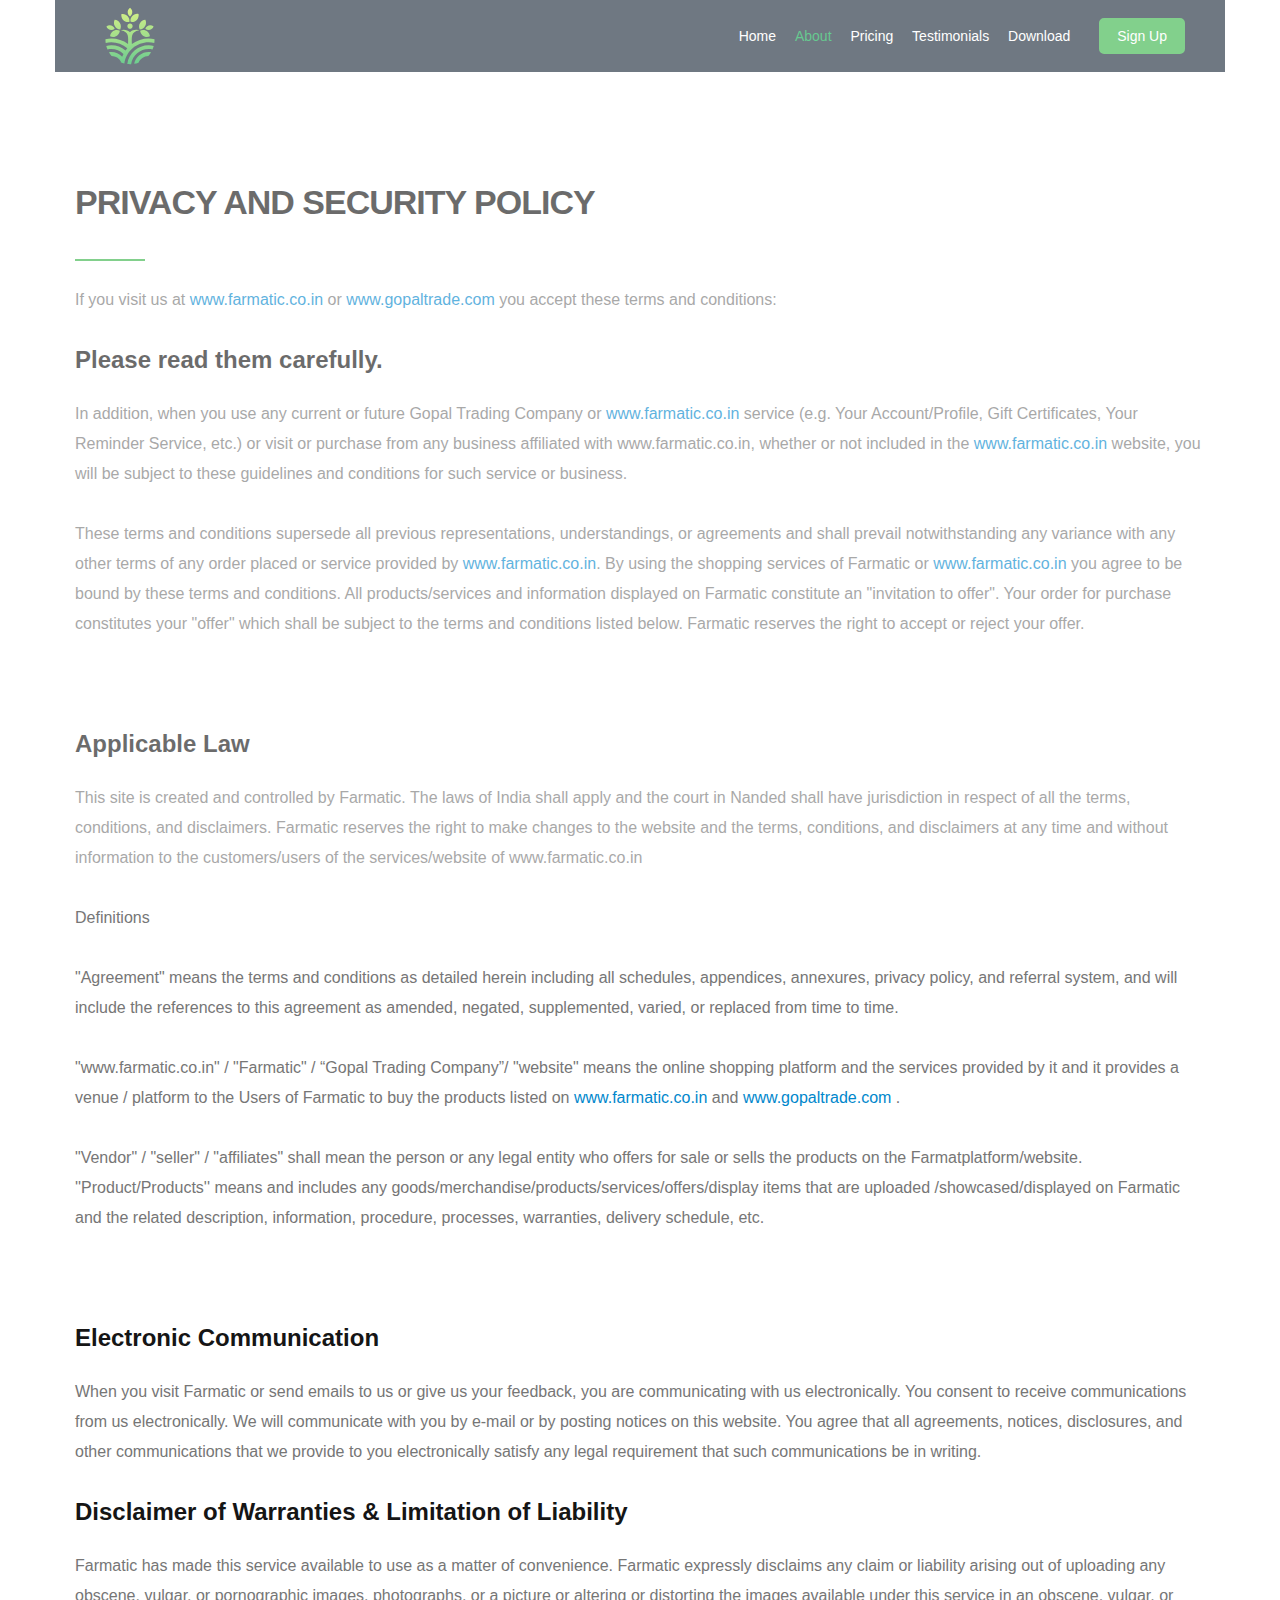
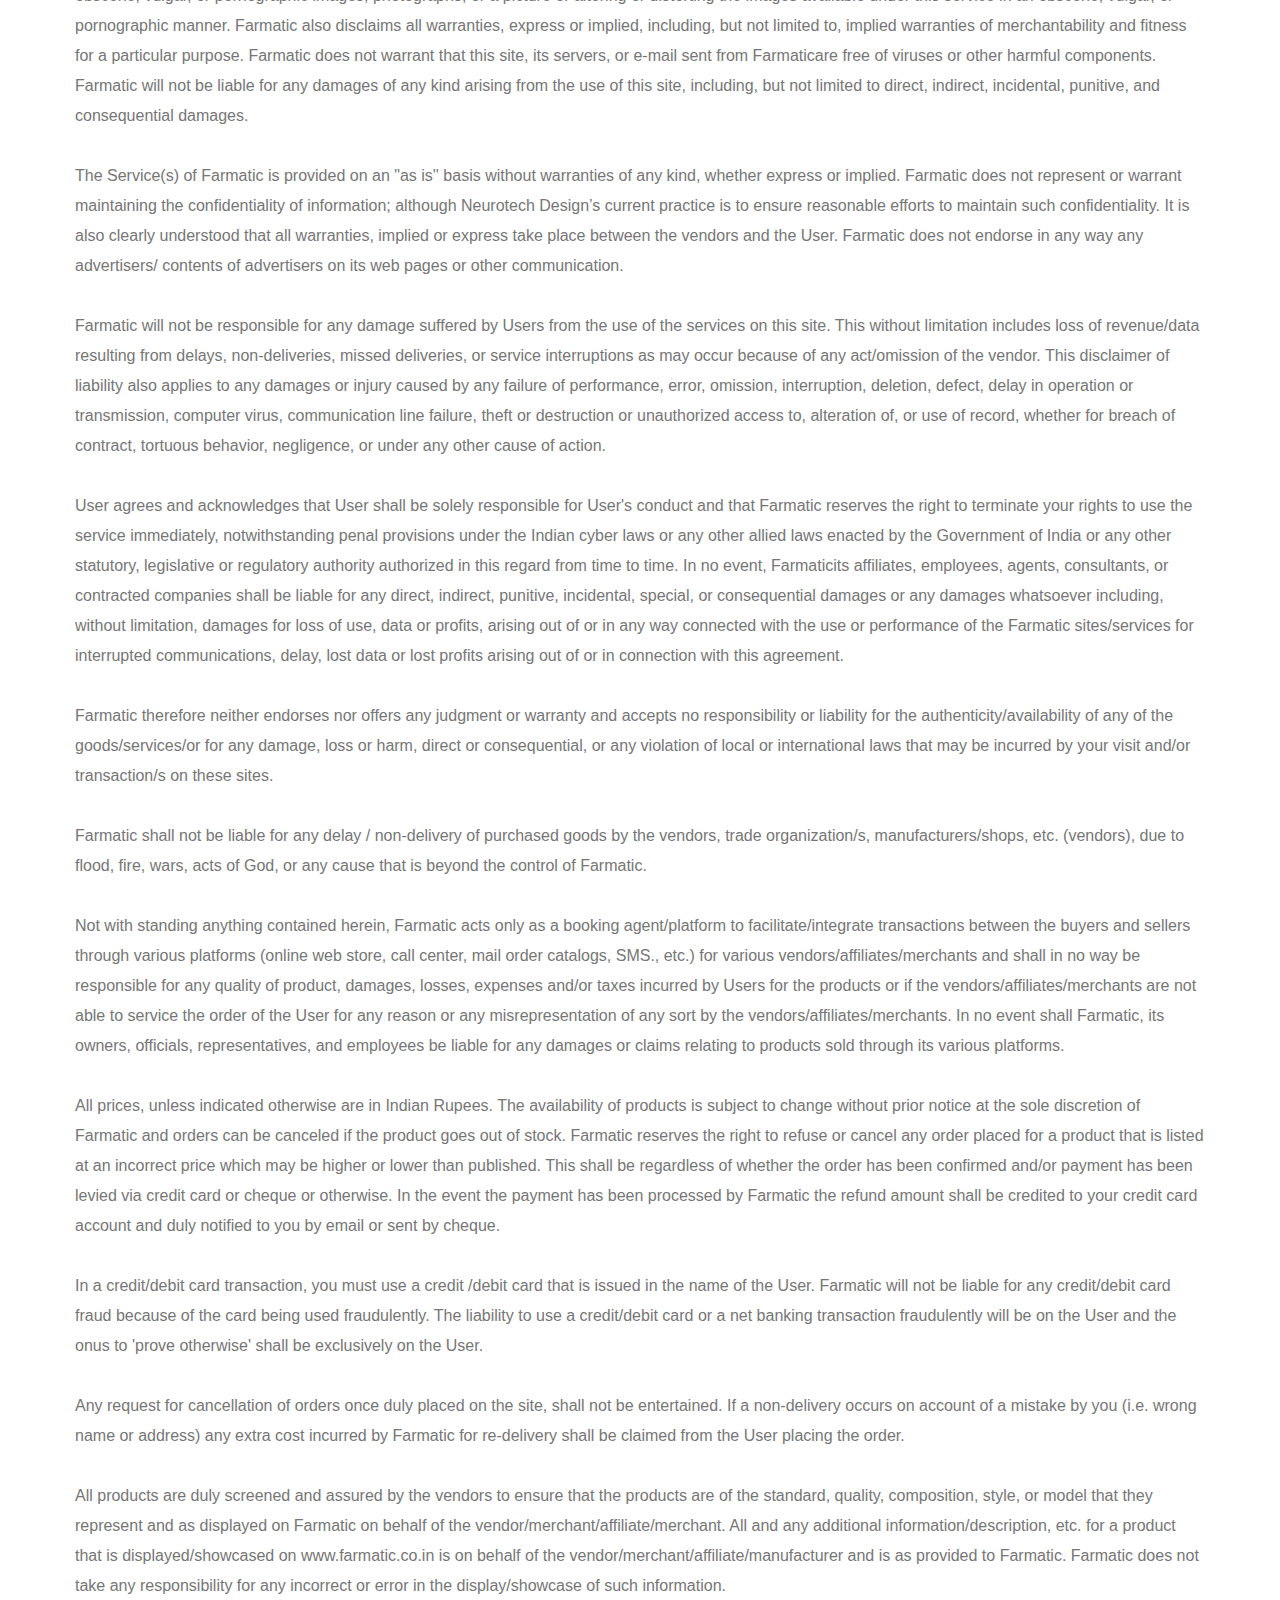
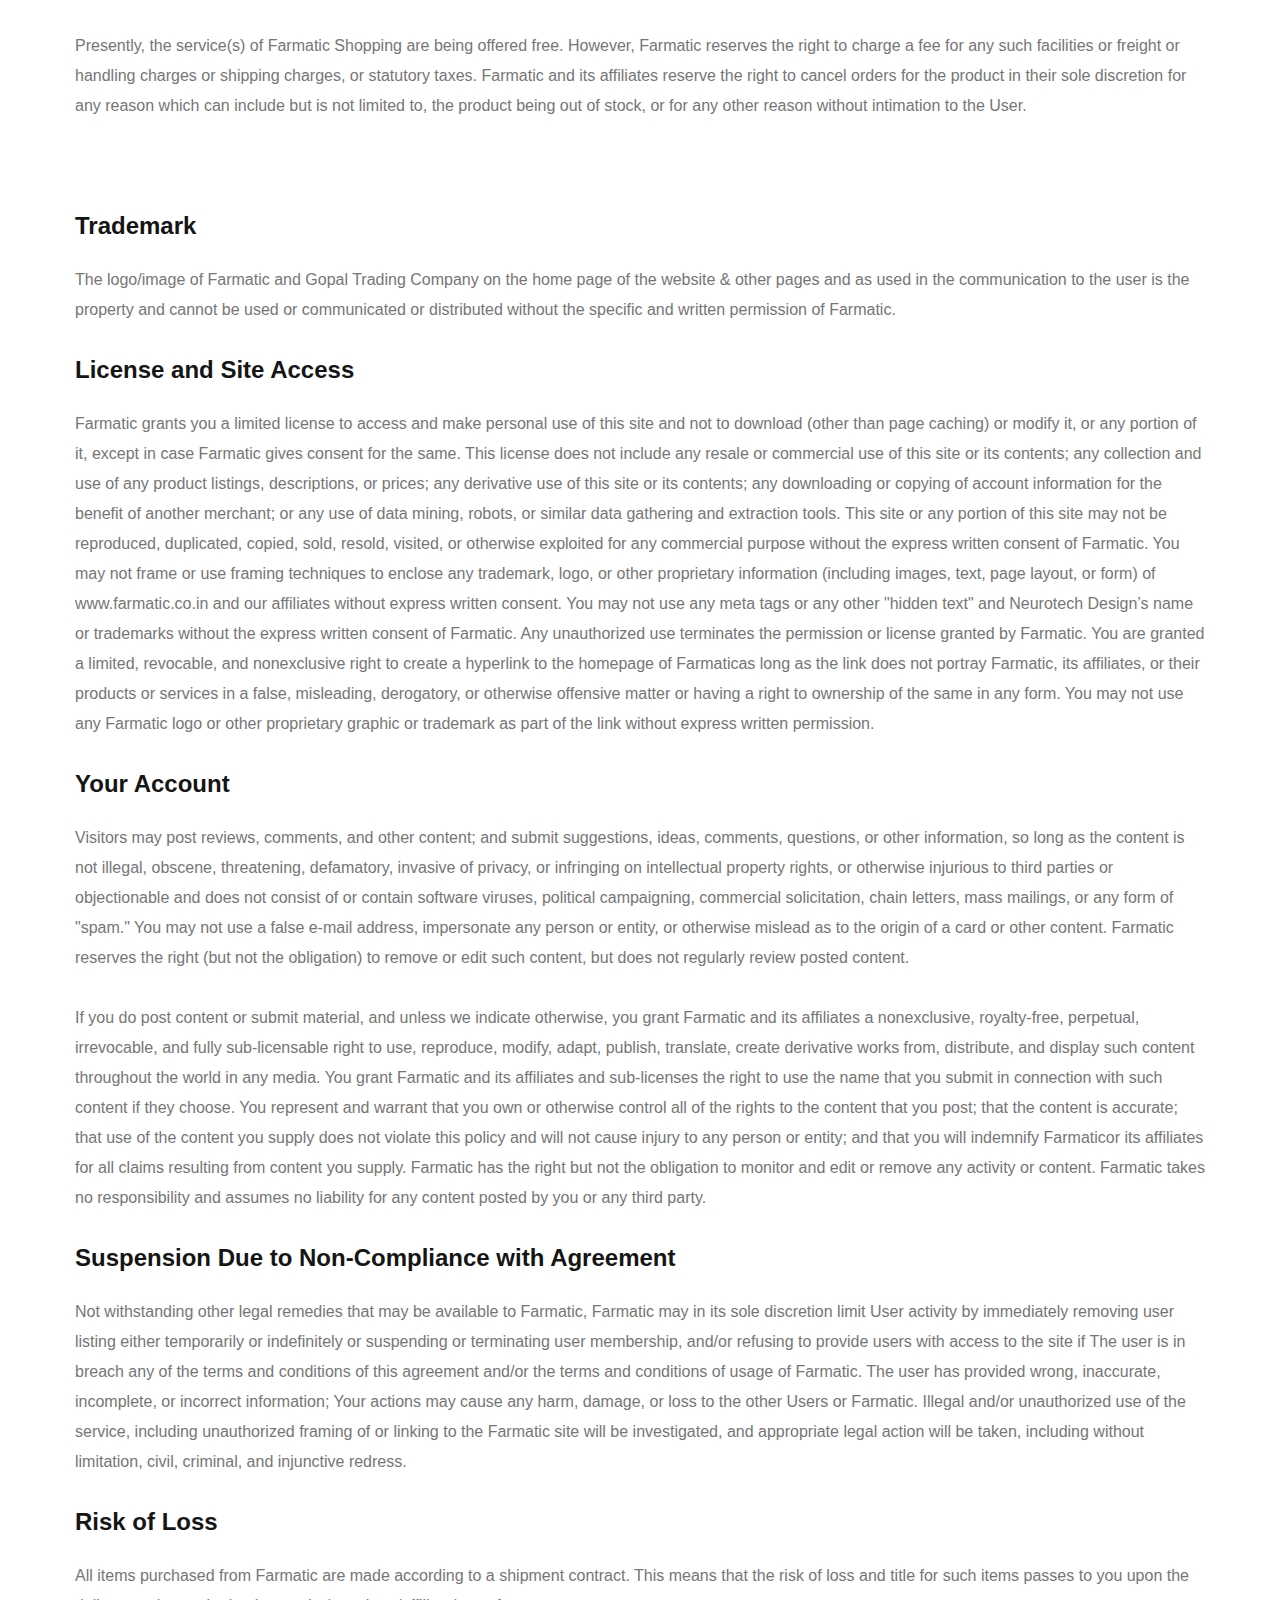
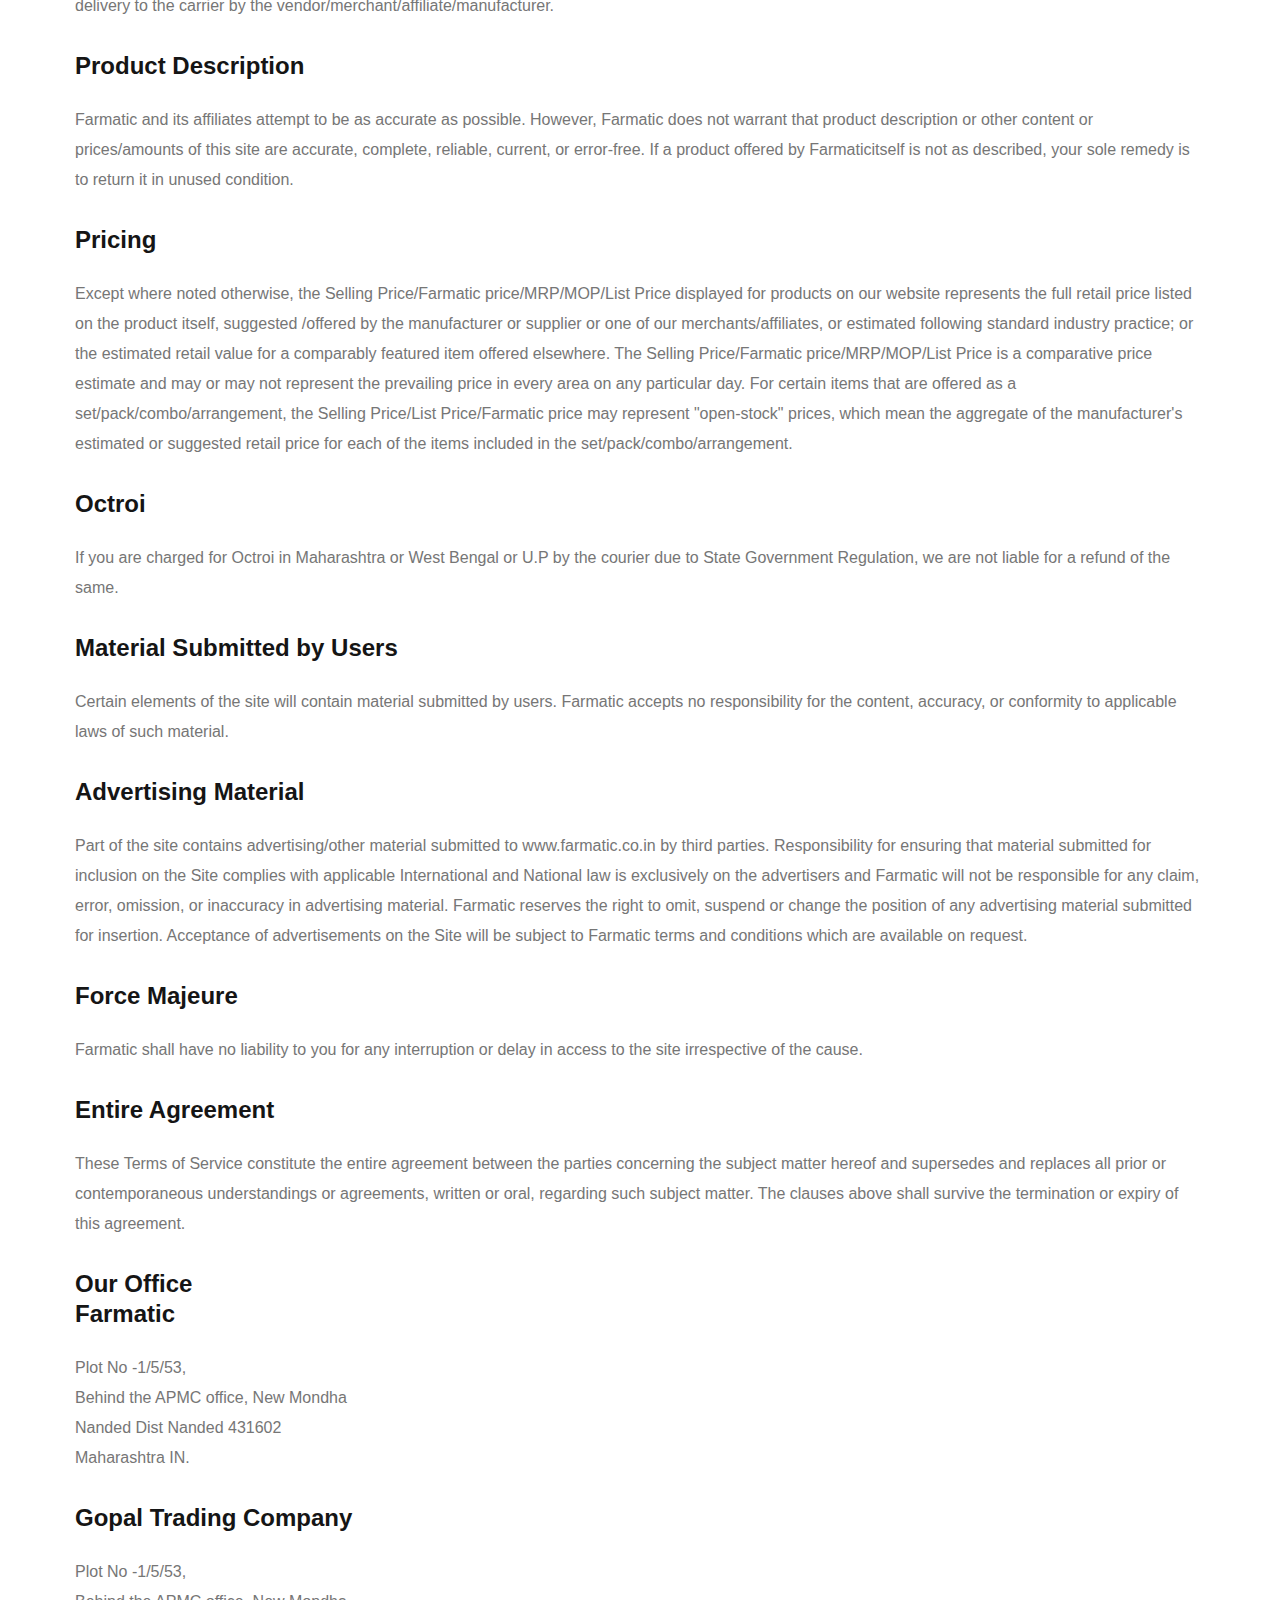
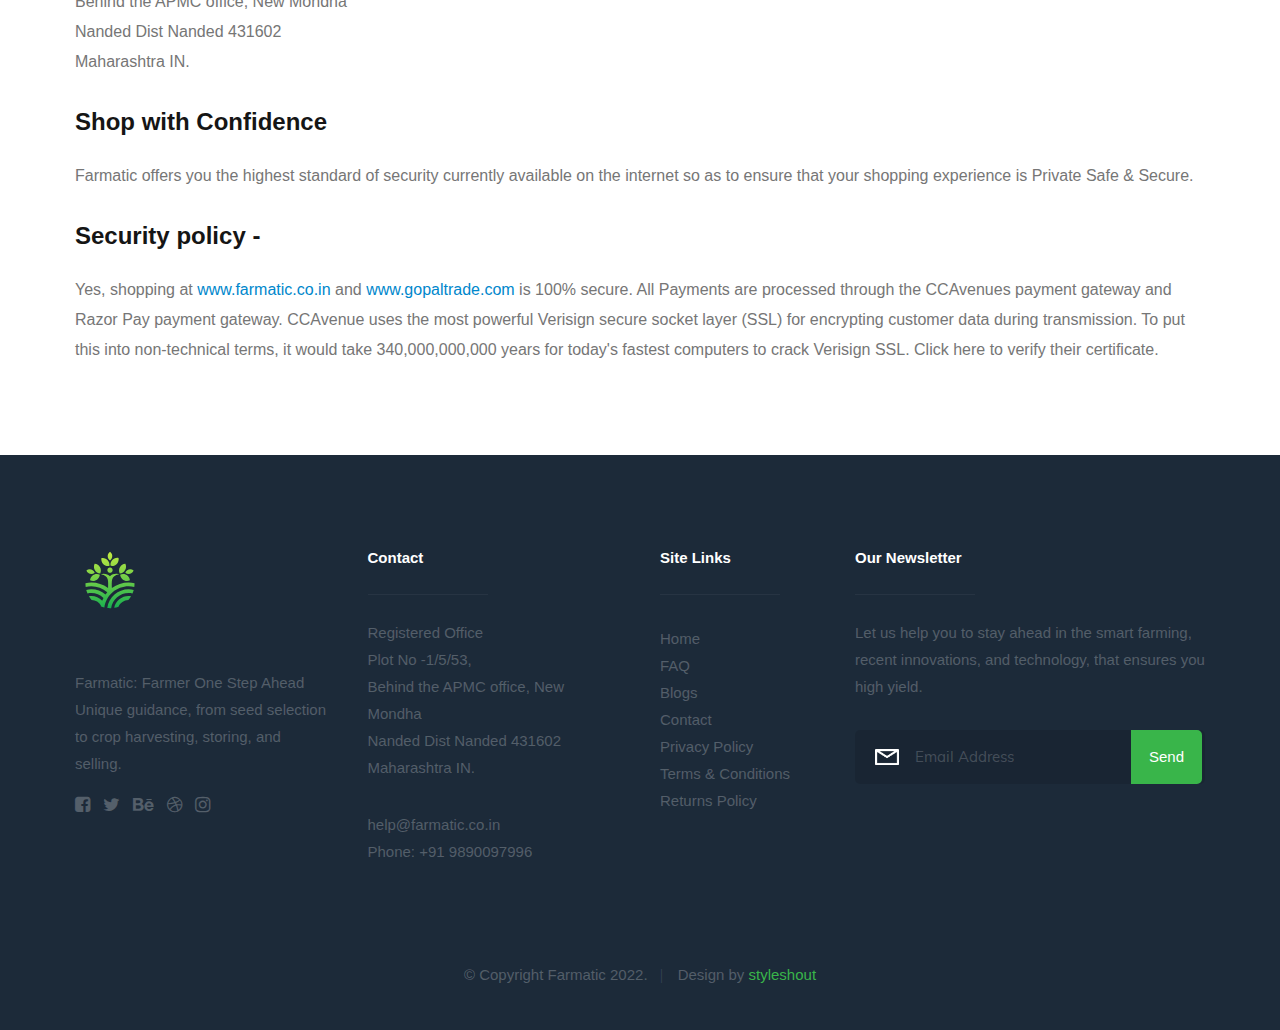
==== commit 5d2fc989: "Update privacy-policy.html" ====
--- a/privacy-policy.html
+++ b/privacy-policy.html
@@ -274,9 +274,9 @@
                         <li><a href="#">FAQ</a></li>
                         <li><a href="#">Blogs</a></li>
                         <li><a href="#">Contact</a></li>
-                        <li><a href="privacy-policy.php">Privacy Policy</a></li>
-                        <li><a href="shipping-tracking.php">Terms & Conditions</a></li>
-                        <li><a href="terms-and-condition.php">Returns Policy</a></li>
+                       <li><a href="privacy-policy.html">Privacy Policy</a></li>
+                        <li><a href="terms-and-condition.html">Terms & Conditions</a></li>
+                        <li><a href="shipping-tracking.html">Returns Policy</a></li>
                     </ul>               
                             
                 </div> <!-- end footer-site-links --> 
@@ -341,4 +341,4 @@
 
 </body>
 
-</html>+</html>
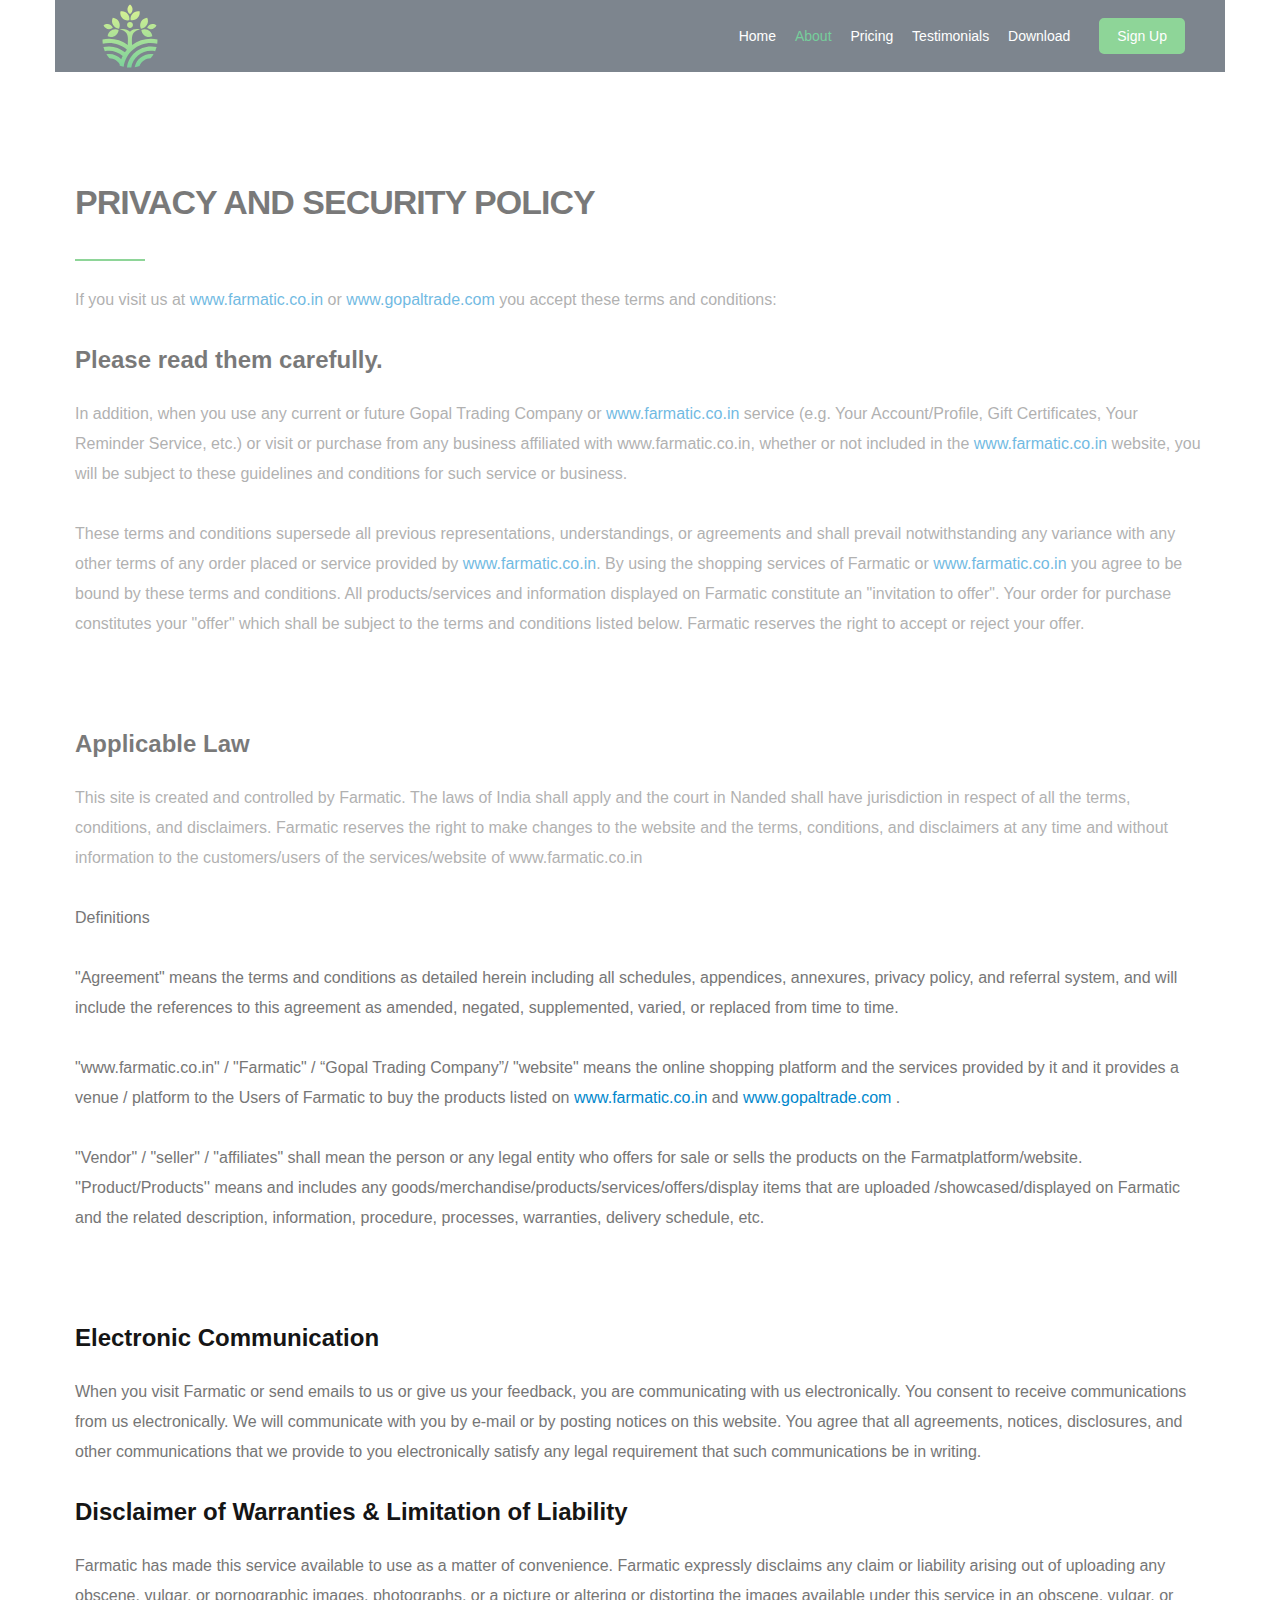
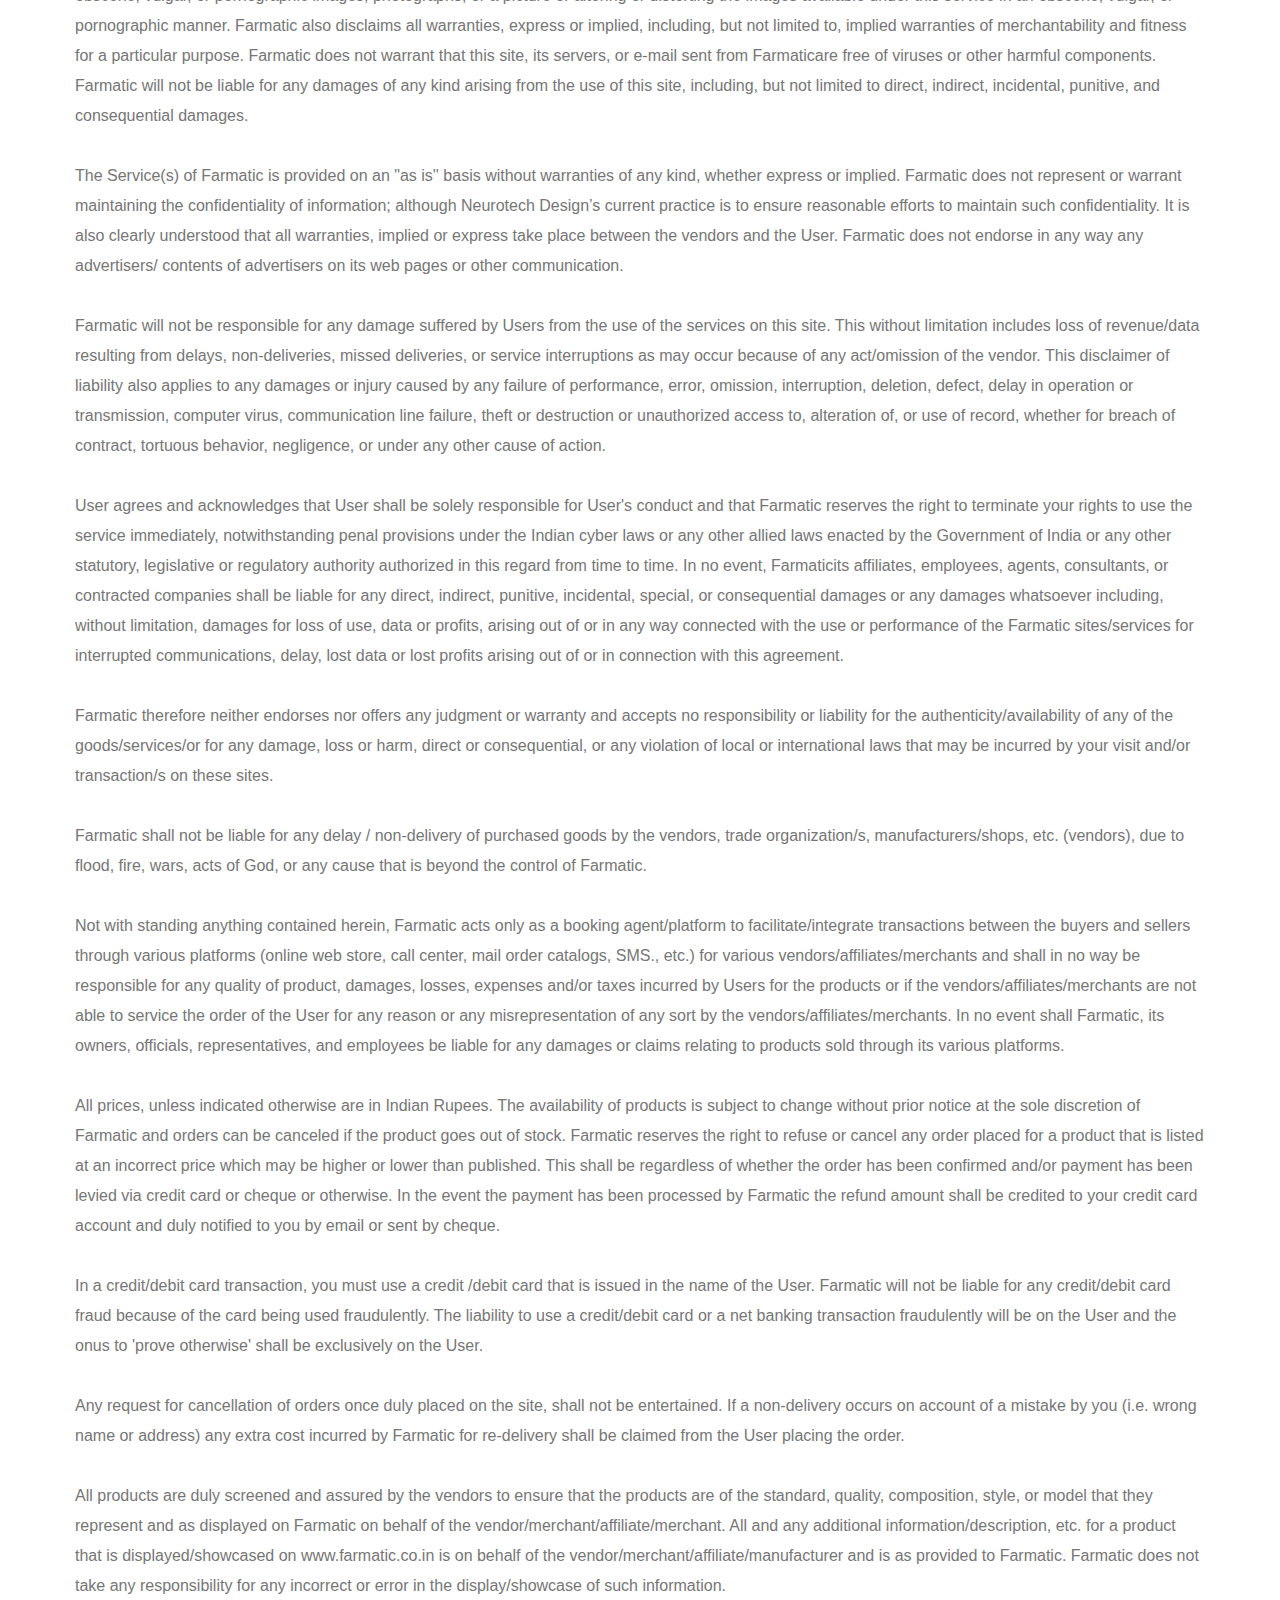
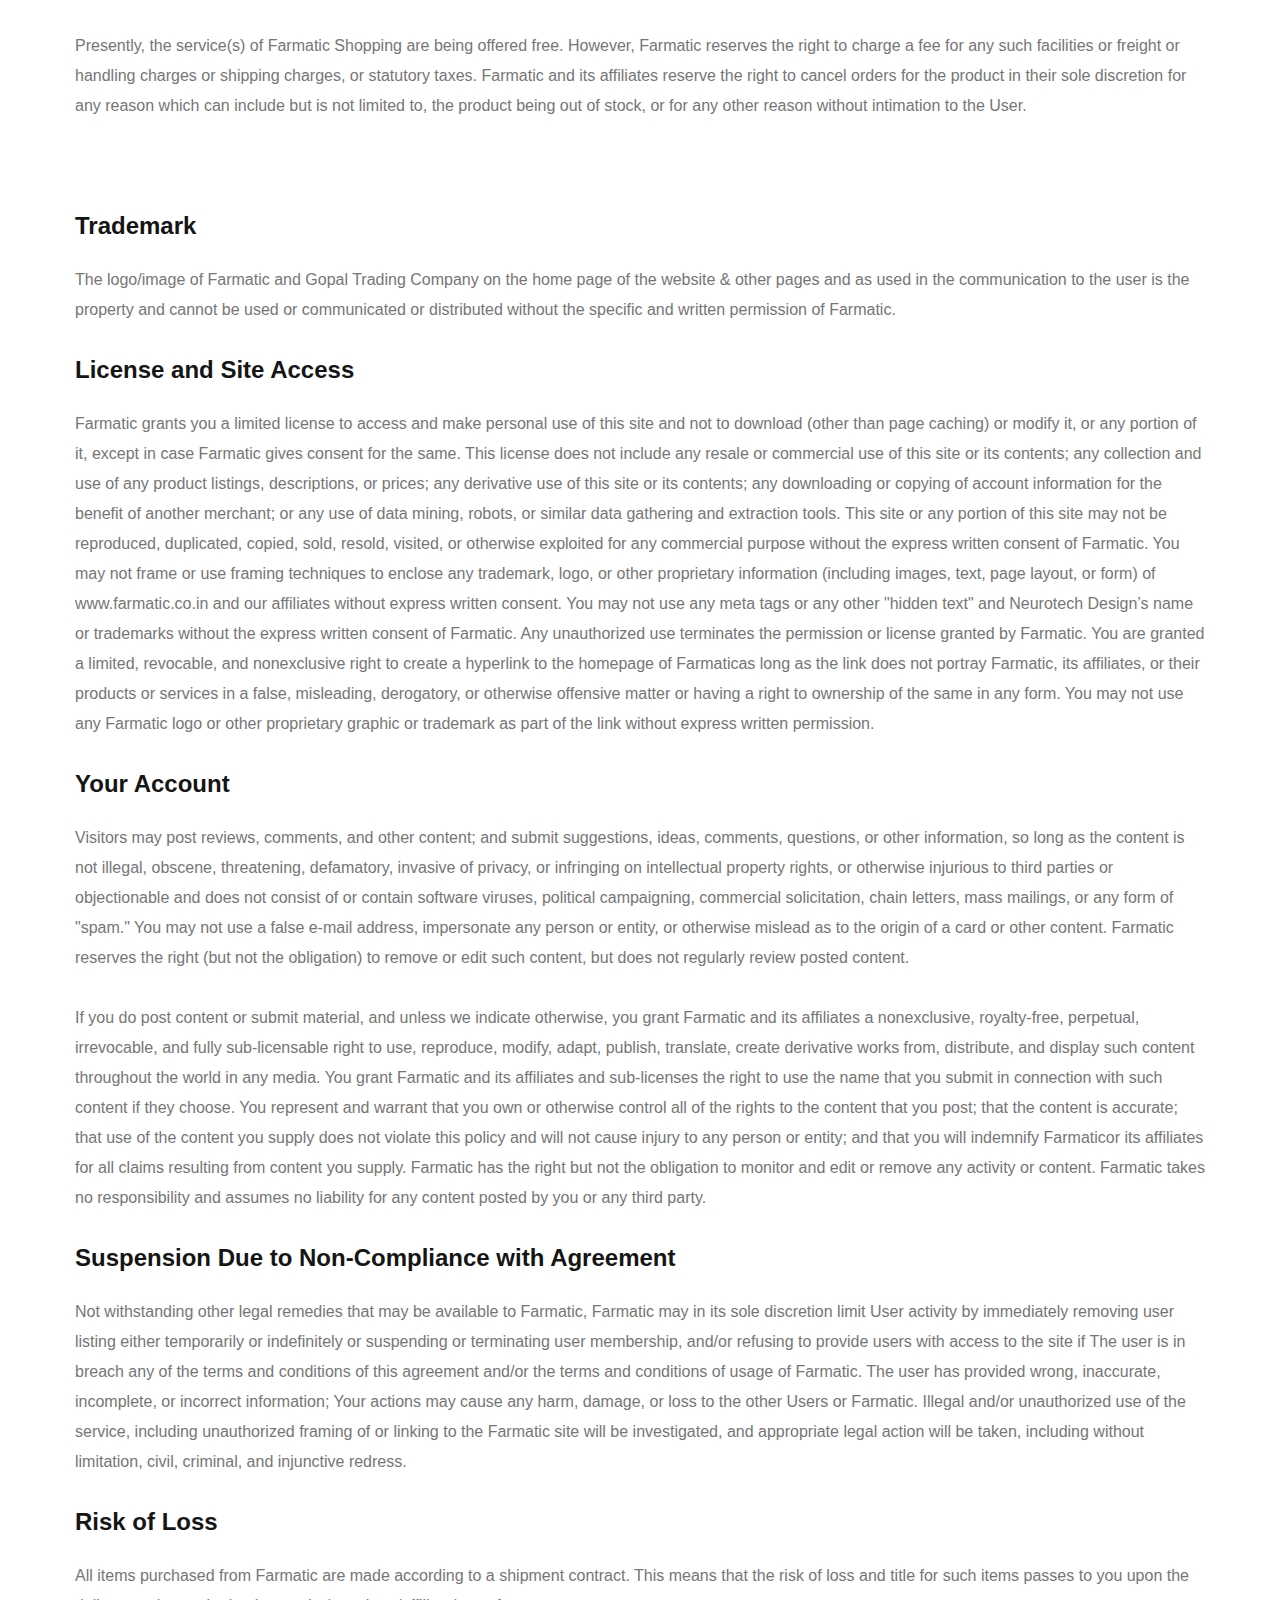
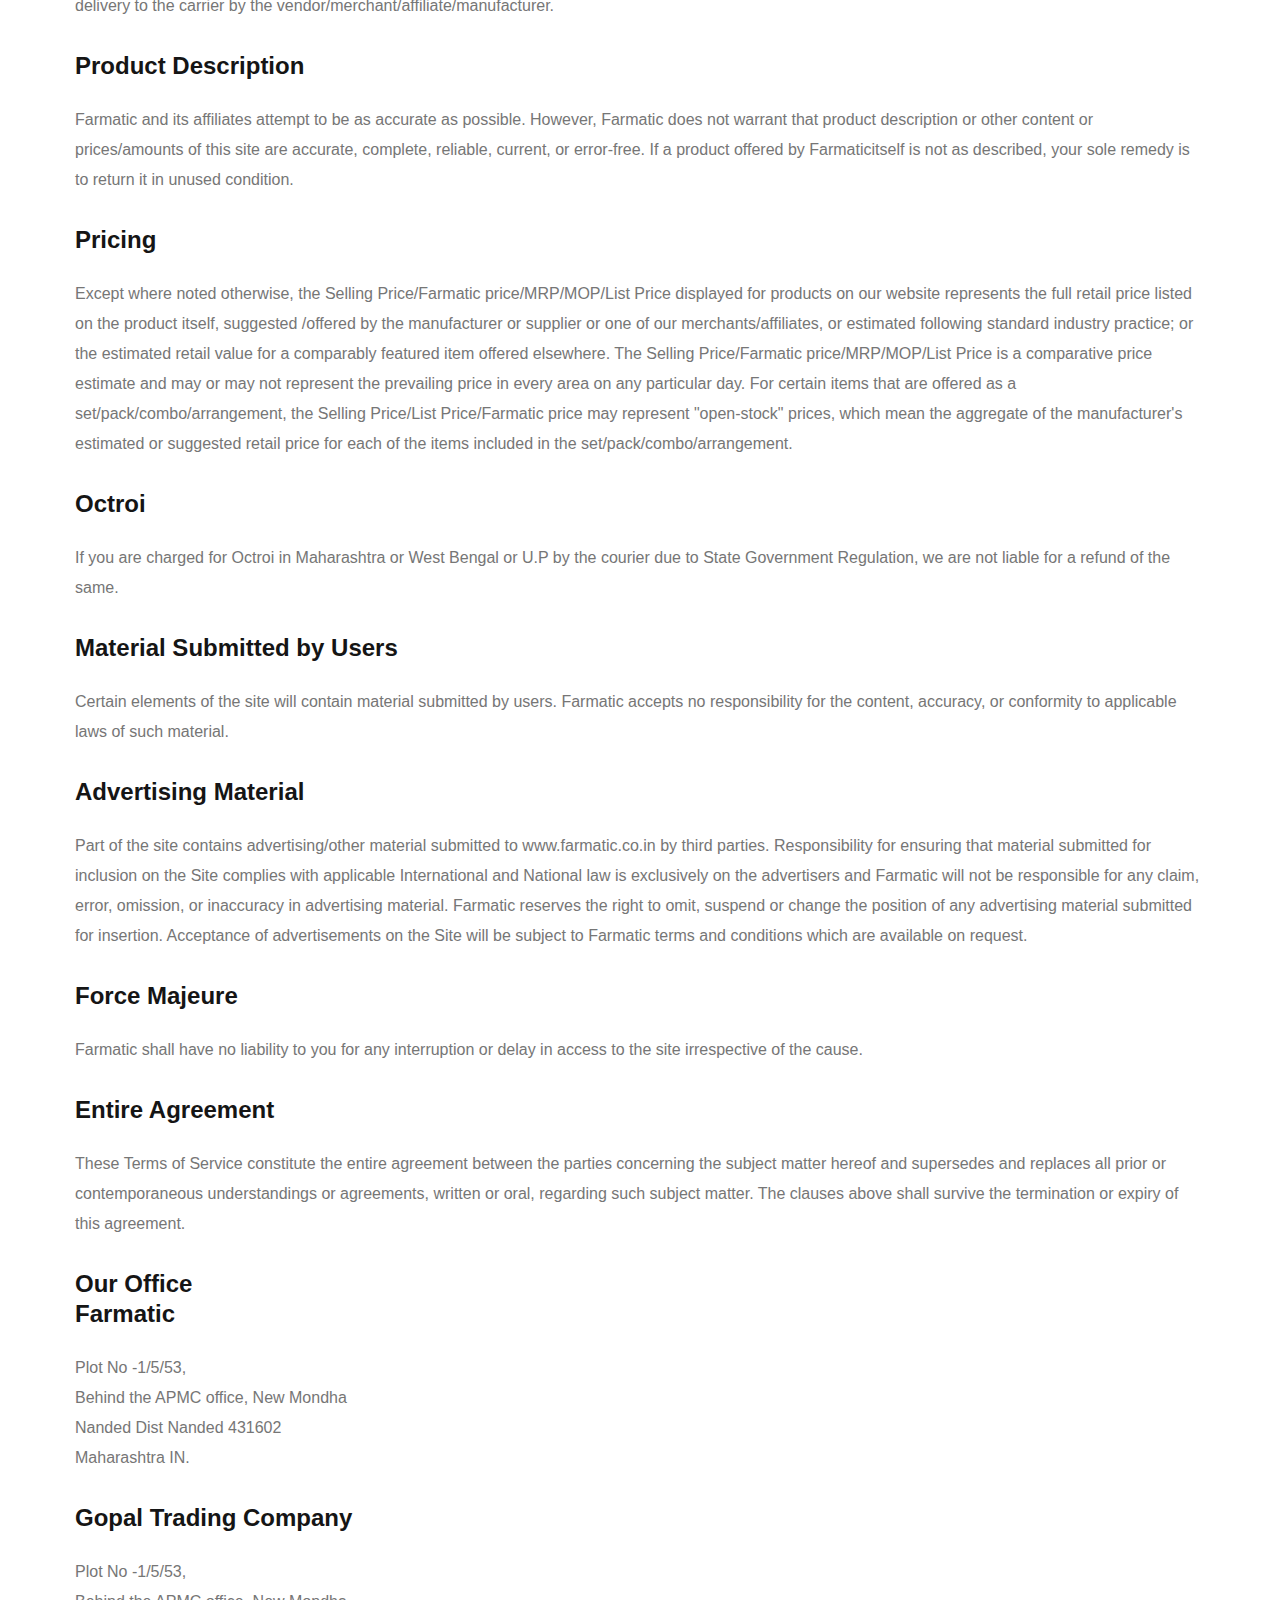
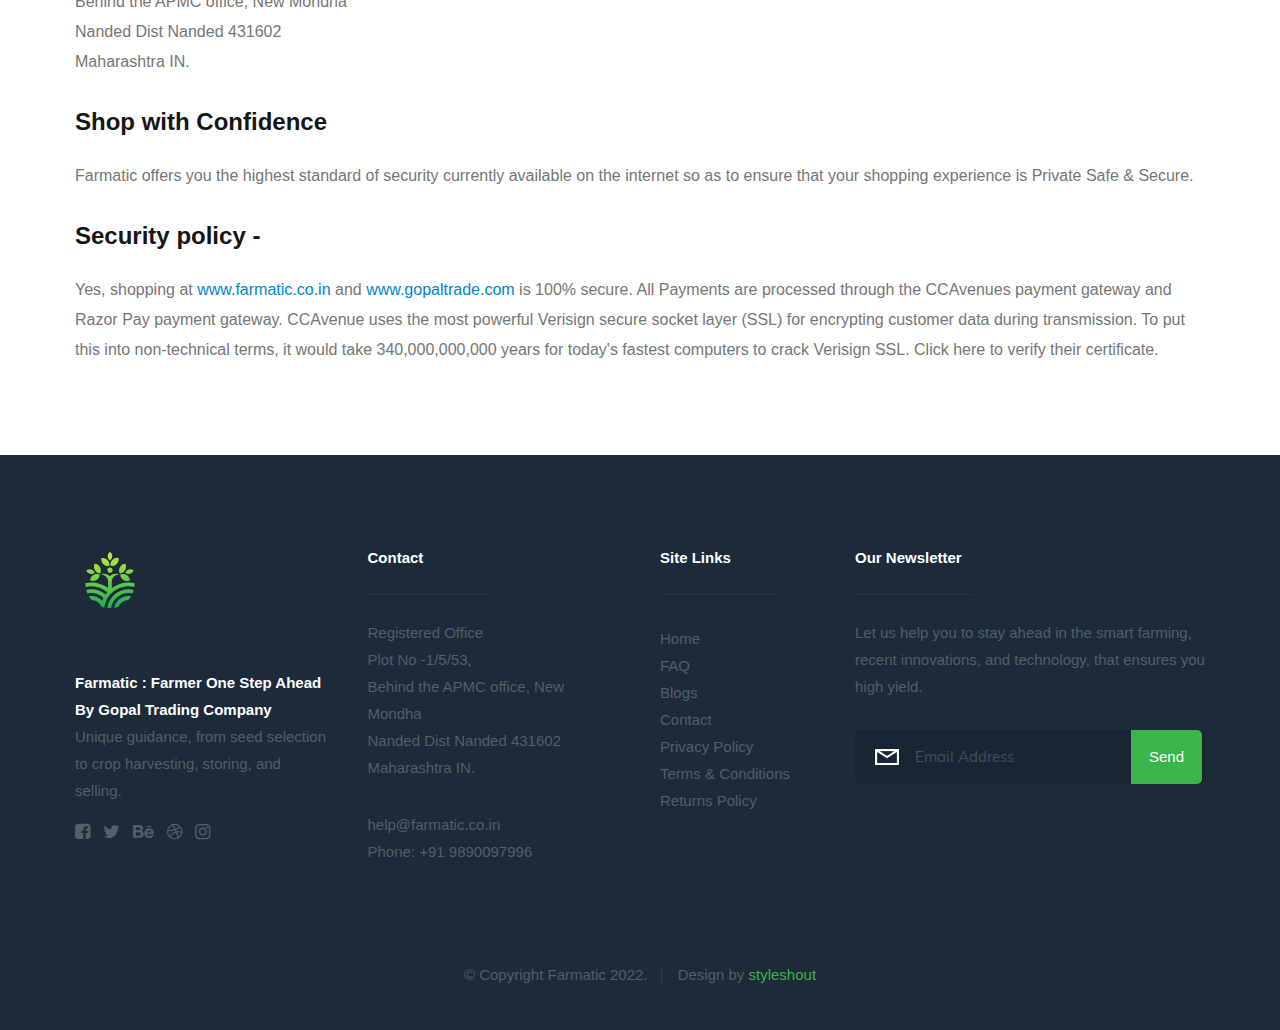
==== commit 93cb18de: "Update privacy-policy.html" ====
--- a/privacy-policy.html
+++ b/privacy-policy.html
@@ -217,7 +217,11 @@
                     <div class="footer-logo"></div>
 
                     <p>
-                    Farmatic: Farmer One Step Ahead Unique guidance, from seed selection to crop harvesting, storing, and selling.
+                        <span style="color: white; font-size: 1.5rem; font-weight: bold;">
+                    Farmatic : Farmer One Step Ahead <br>
+                        By Gopal Trading Company <br>
+                    </span>
+                     Unique guidance, from seed selection to crop harvesting, storing, and selling.
 
                     </p>
 
--- a/css/main.css
+++ b/css/main.css
@@ -1161,7 +1161,7 @@
   width: 70px;
   height: 70px;
   background: url("../images/farmatic.svg") no-repeat center;
-  background-size: 100px 100px;
+  background-size: 173px 112px;
   font: 0/0 a;
   text-shadow: none;
   color: transparent;
@@ -2858,4 +2858,4 @@
 }
 
 
-/*# sourceMappingURL=main.css.map */+/*# sourceMappingURL=main.css.map */
